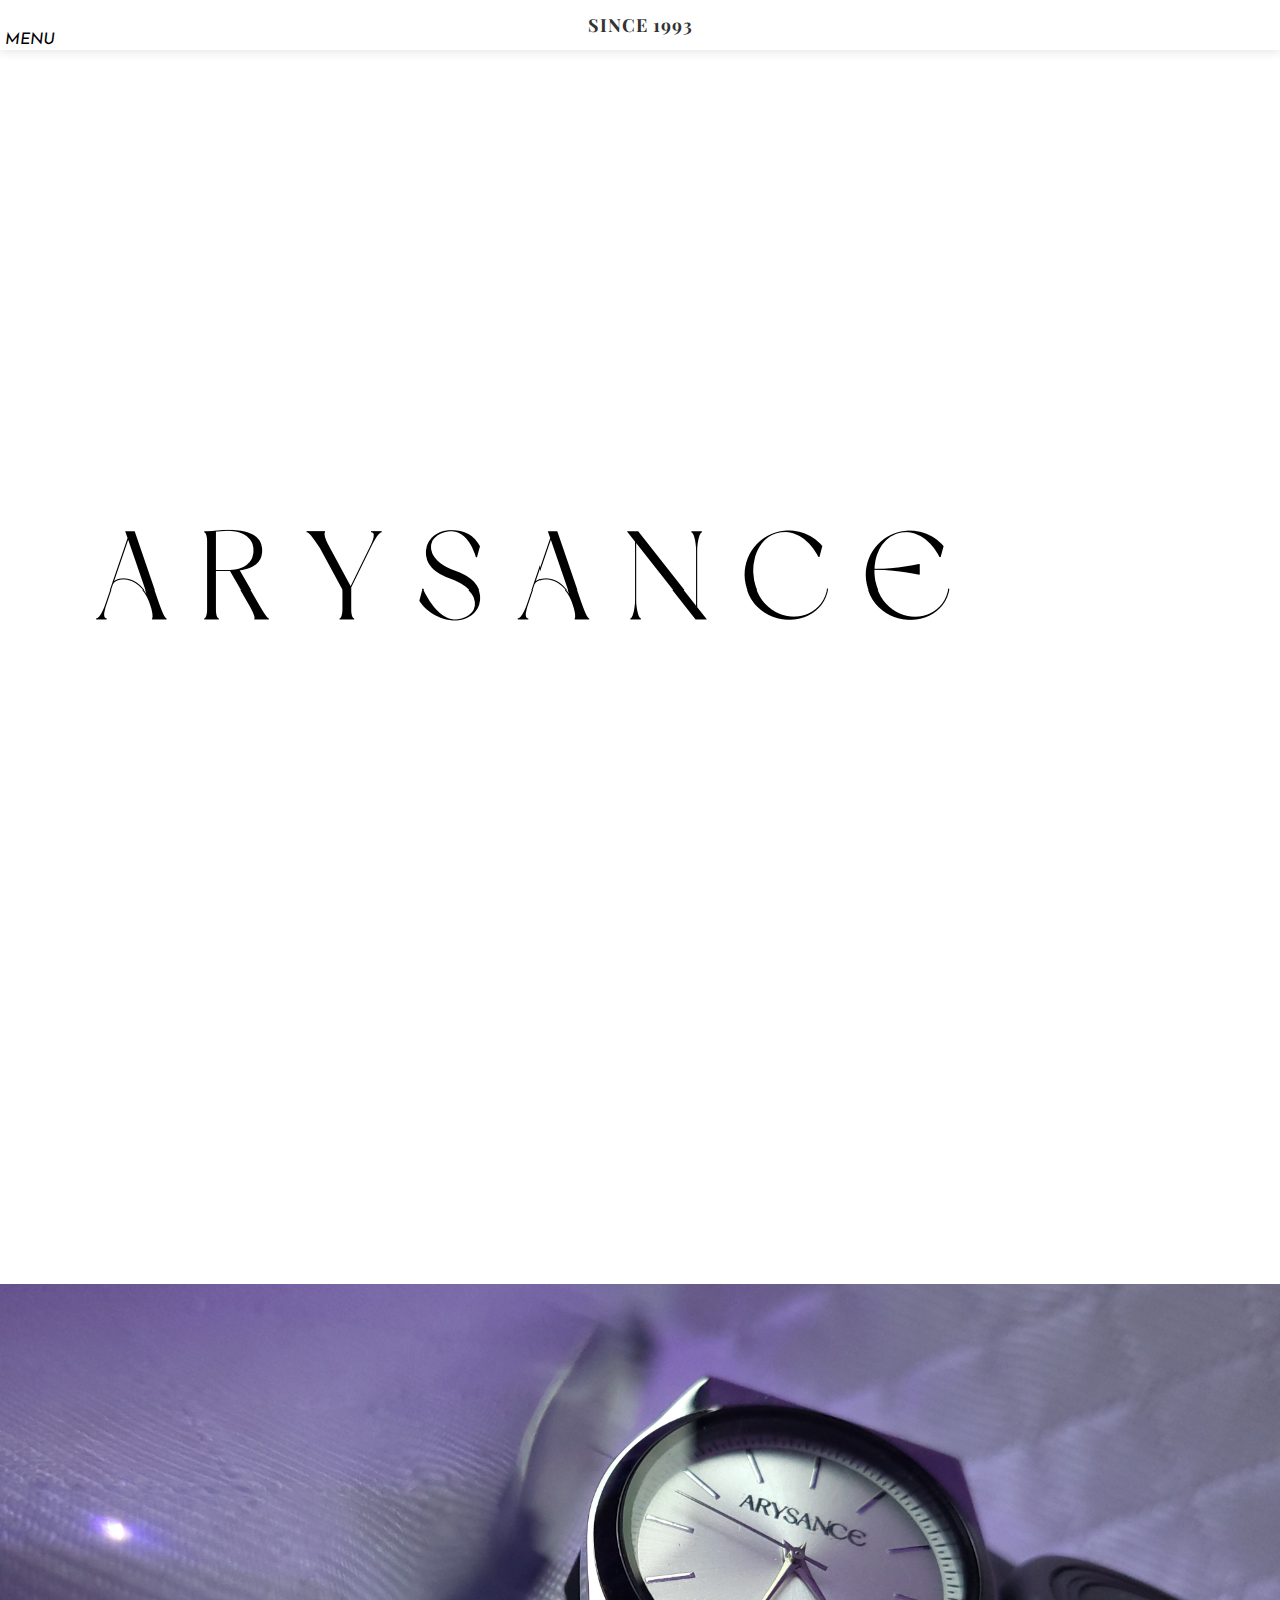
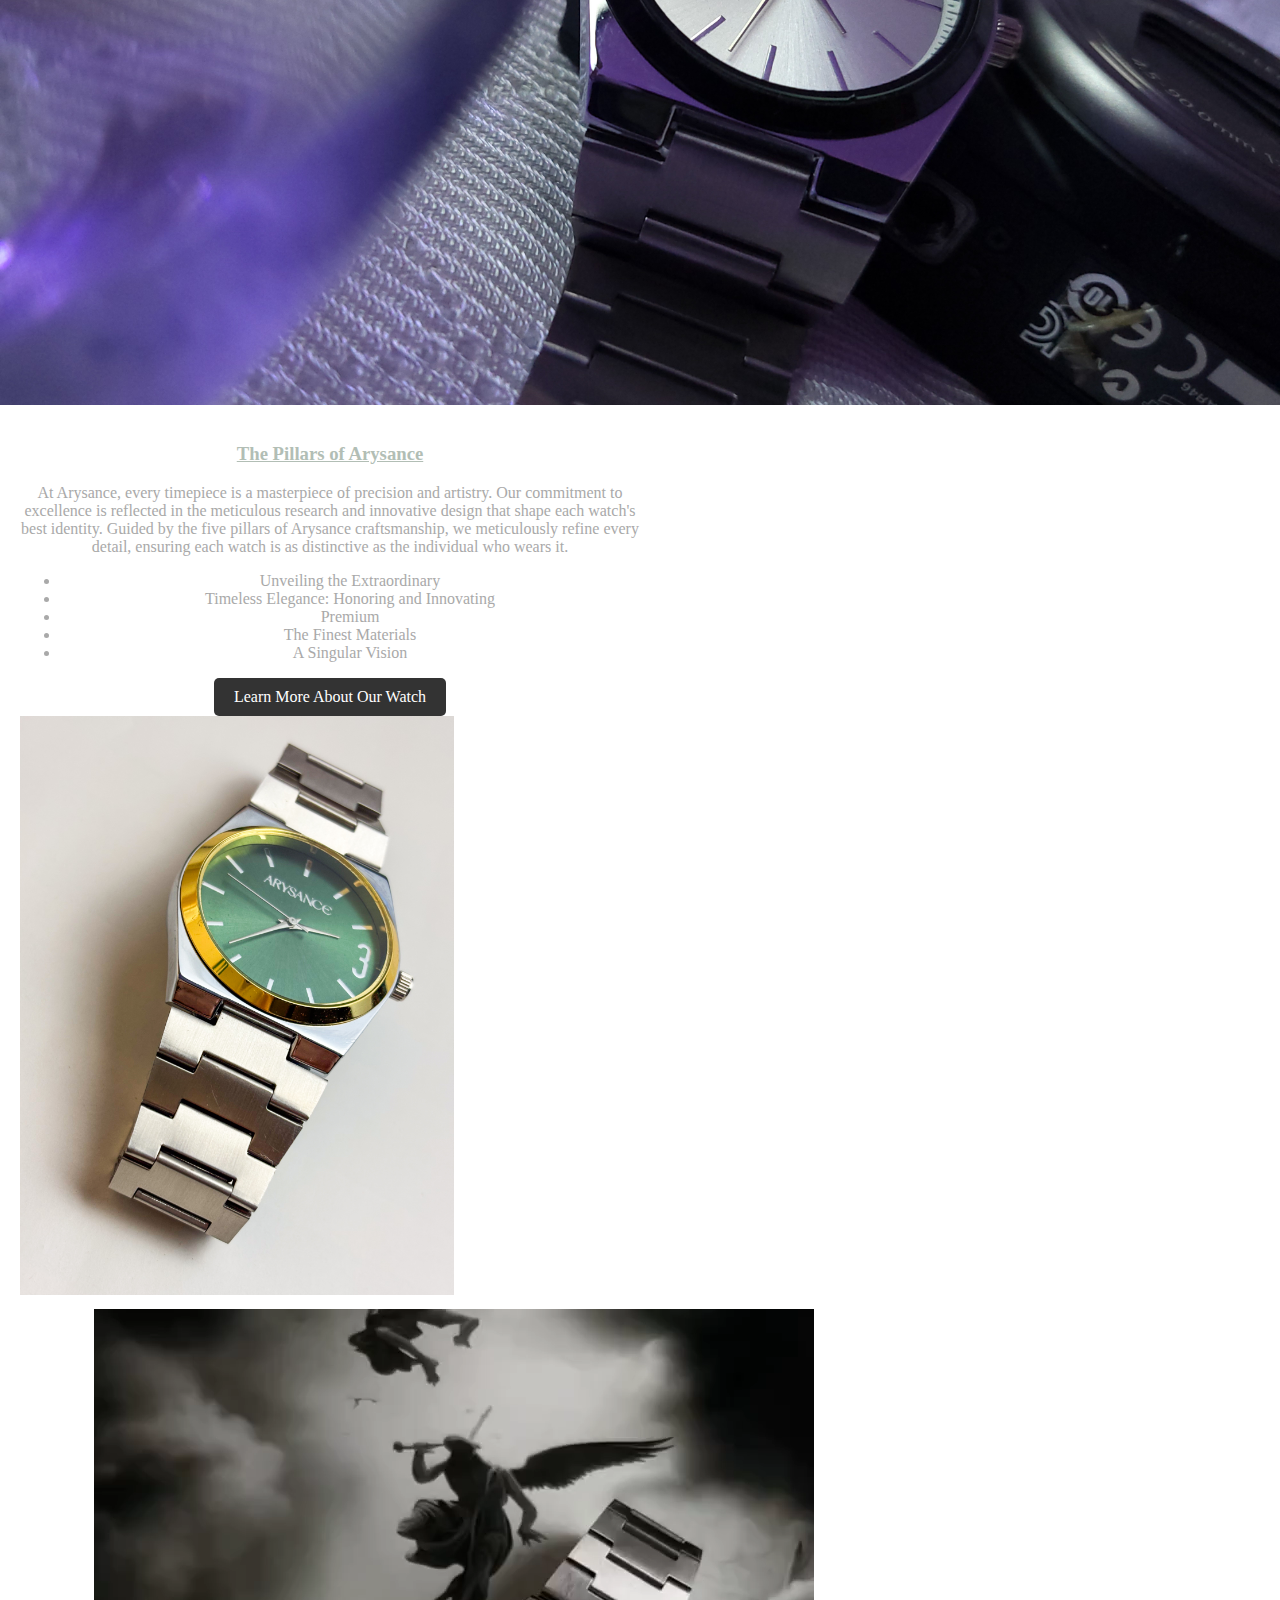
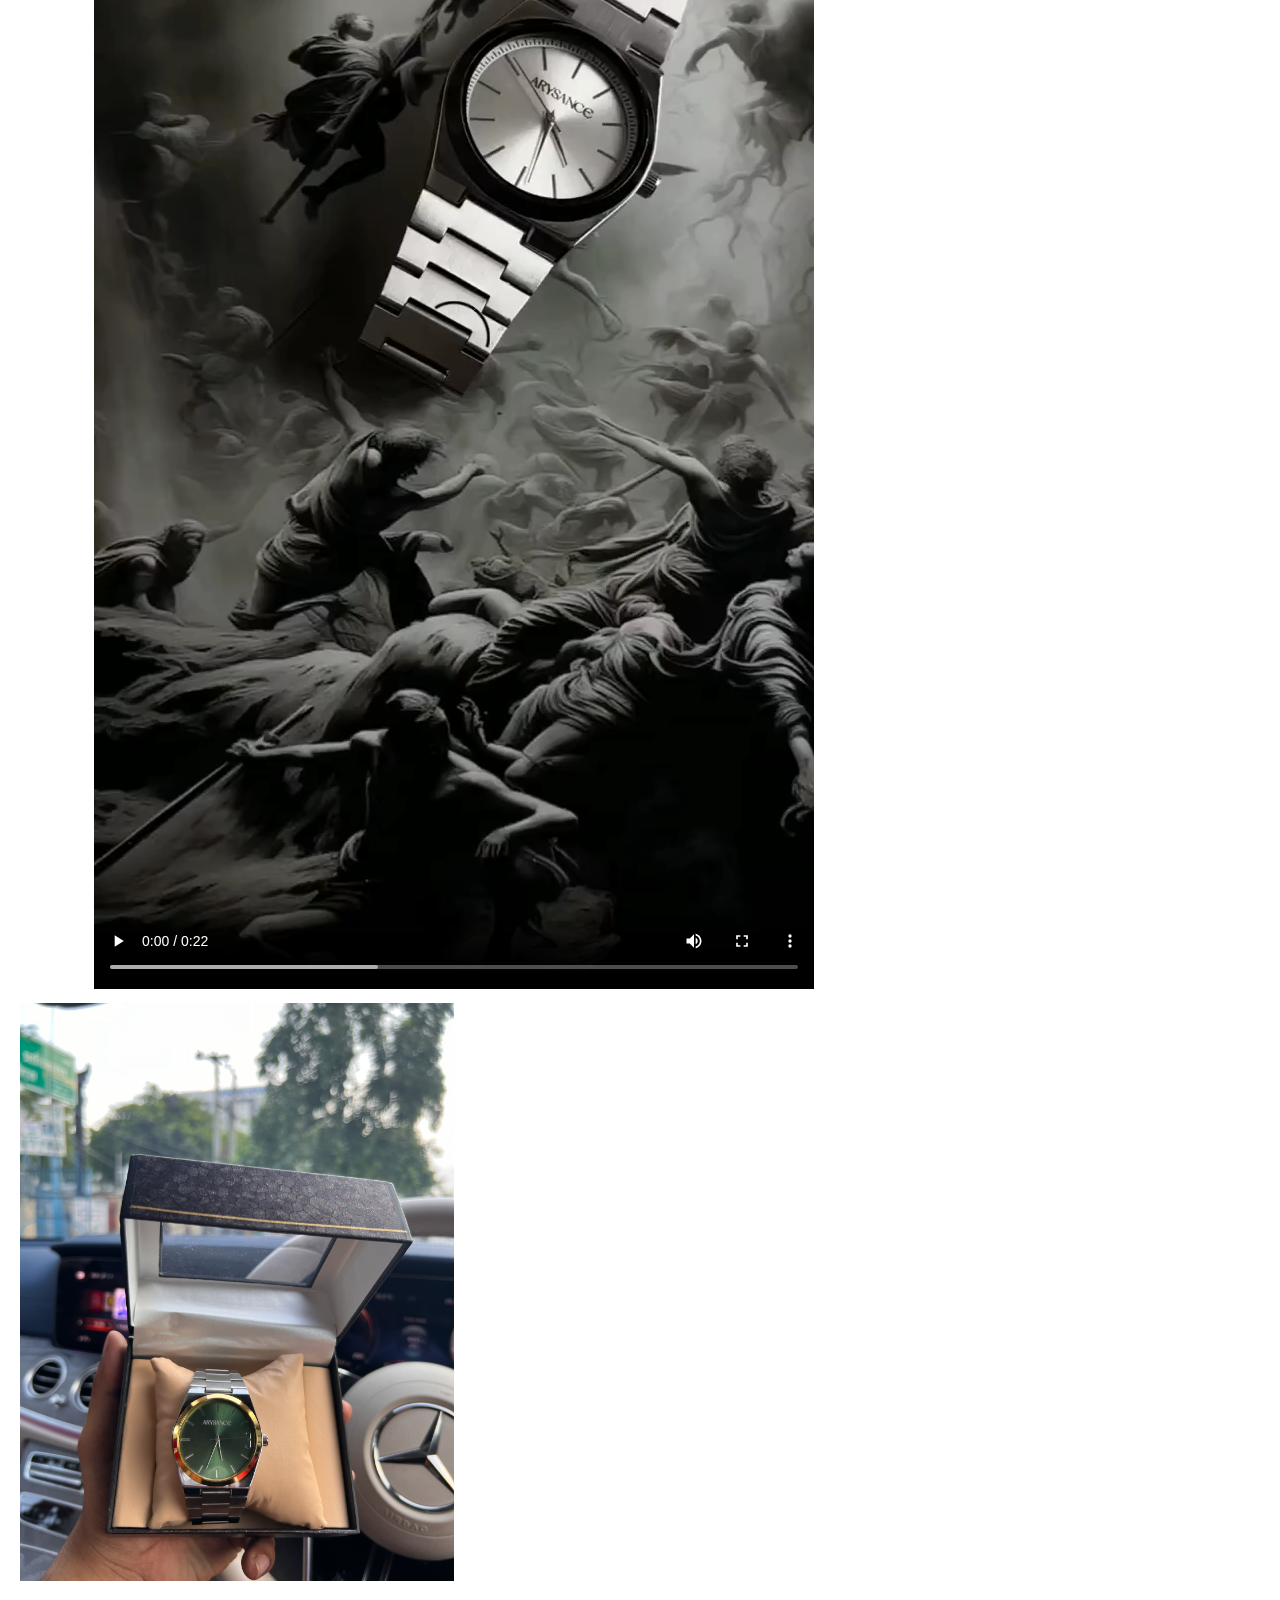
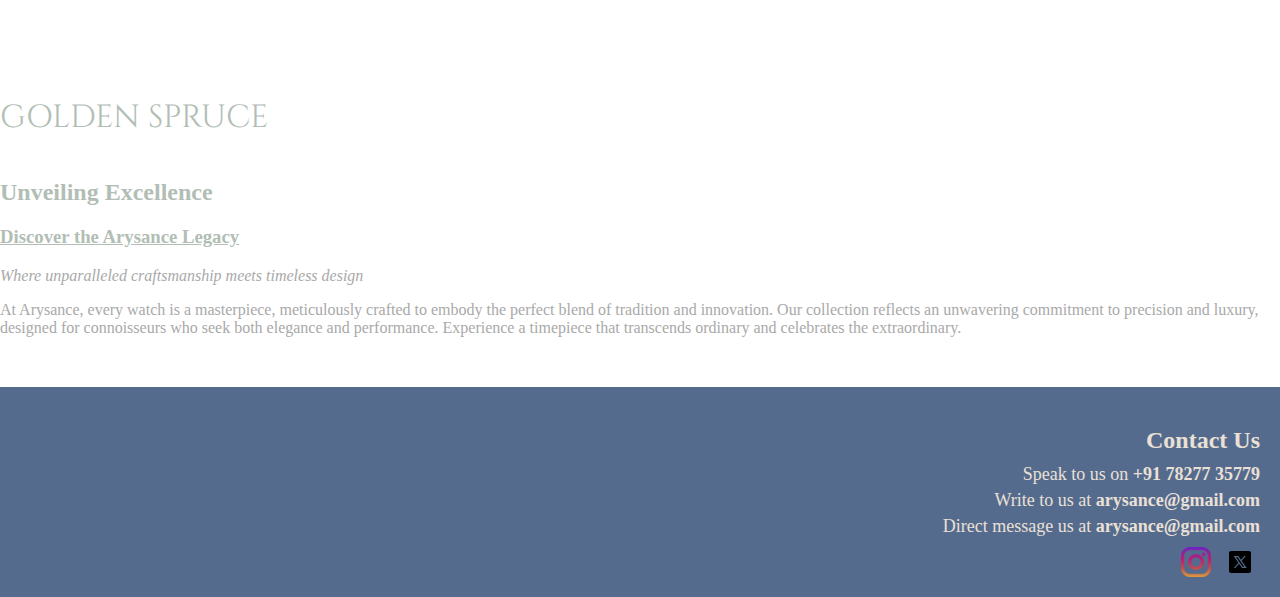
==== index.html @ 445dde47 "again phone" ====
<!DOCTYPE html>
<html lang="en">
<head>
    <meta name="viewport" content="width=device-width, initial-scale=1.0">
    <meta charset="UTF-8">
    <meta name="viewport" content="width=device-width, initial-scale=1.0">
    <meta name="description" content="Arysance Watches - Craftsmanship Redefined">
    <title>The Watch | Arysance</title>
    <link rel="stylesheet" href="https://fonts.googleapis.com/css?family=Josefin+Sans:400,600,700|Dancing+Script:700|Montez|Edwardian+Script+ITC|Monotype+Corsiva|Opera|Playfair+Display:400,700|Cinzel:400,700&display=swap">
    <link rel="stylesheet" href="wp-content/themes/Arysance/style.css" type="text/css"/>
    <link rel="icon" type="image/png" href="favicon-32x32.png" sizes="32x32">
    
    <style>
        /* Basic styles */
        body {
            margin: 0;
            font-family: 'Josefin Sans', sans-serif;
        }

        /* Styling the top bar with menu and the tagline */
        .top-bar {
            display: flex;
            justify-content: space-between;
            align-items: center;
            padding: 10px;
            background-color: #fff;
            box-shadow: 0 2px 10px rgba(0, 0, 0, 0.1);
            position: relative;
            z-index: 1000;
        }

        .burgercontainer {
            cursor: pointer;
            position: relative;
        }

        .main-burger {
            cursor: pointer;
            display: flex;
            flex-direction: column;
            justify-content: center;
            align-items: center;
            width: 40px;
            height: 30px;
        }

        .main-burger span {
            display: block;
            width: 30px;
            height: 3px;
            background-color: #333;
            margin: 5px 0;
            transition: all 0.3s;
        }

        .menu-content {
            display: none;
            position: absolute;
            top: 100%;
            left: 0;
            background-color: #fff;
            box-shadow: 0 2px 10px rgba(0, 0, 0, 0.1);
            z-index: 1000;
        }

        .menu-content ul {
            list-style: none;
            margin: 0;
            padding: 10px 0;
        }

        .menu-content ul li {
            padding: 10px 20px;
            border-bottom: 1px solid #ddd;
        }

        .menu-content ul li a {
            text-decoration: none;
            color: #333;
        }

        .menu-content ul li:hover {
            background-color: #f7f7f7;
        }

        /* Styling the tagline */
        .tagline {
            font-family: 'Playfair Display', serif;
            font-size: 18px;
            color: #333;
            text-align: center;
            position: absolute;
            left: 50%;
            transform: translateX(-50%);
            font-weight: 700;
            letter-spacing: 1px;
        }

        /* Adjustments for splash section to remove gaps */
        .splash {
            position: relative;
            margin: 0;
            padding: 0;
        }

        .splash .wrapper {
            display: flex;
            flex-direction: column;
            align-items: center;
        }

        .splash .logo {
            display: block;
            width: 100%;
            max-height: 100vh;
            object-fit: cover;
            margin: 0;
            padding: 0;
        }

        .splash img {
            display: block;
            width: 100%;
            max-height: 100vh;
            object-fit: cover;
            margin: 0;
            padding: 0;
        }

        /* Contact Us Section */
        .contact-section {
            font-family: 'Garamond', serif;
            background-color: #556B8E;
            padding: 20px;
            text-align: right;
            color: #EAE0D5;
            font-size: 13.5pt;
            margin-top: 50px;
        }

        .contact-section h2 {
            font-size: 1.5rem;
            margin-bottom: 10px;
            color: #EAE0D5;
        }

        .contact-section p {
            margin: 5px 0;
            color: #EAE0D5;
        }

        .contact-section a {
            color: #EAE0D5;
            text-decoration: none;
            font-weight: bold;
        }

        .contact-section a:hover {
            text-decoration: underline;
        }

        .contact-section .social-icons {
            margin-top: 10px;
            text-align: right;
        }

        .contact-section .social-icons img {
            width: 30px;
            height: 30px;
            margin: 0 5px;
            cursor: pointer;
            vertical-align: middle;
        }

        /* Styles for the "Our Watch" section */
        .cream.first.left.wide.animate {
            position: relative;
            padding: 20px;
            display: flex;
            align-items: center;
            justify-content: center;
            flex-direction: column;
            gap: 20px;
            flex-wrap: wrap;
        }

        .cream .text {
            flex: 1;
            max-width: 50%;
            color: #a9a9a9;
            font-family: 'Monotype Corsiva', cursive;
            text-align: center;
        }

        .cream .text h3 a {
            color: #b2beb5;
            font-family: 'Edwardian Script ITC', cursive;
        }

        .cream .image {
            display: flex;
            flex-direction: row;
            gap: 10px;
            width: 70%;
            max-width: 70%;
        }

        .cream .image img {
            width: 50%;
            height: auto;
            object-fit: cover;
        }

        .cream .video {
            width: 98%;
            max-width: 98%;
        }

        .cream .video video {
            width: 100%;
            height: auto;
            object-fit: cover;
        }

        /* Button styling */
        .button {
            display: inline-block;
            padding: 10px 20px;
            font-size: 16px;
            color: #fff;
            background-color: #333;
            text-decoration: none;
            border-radius: 5px;
            transition: background-color 0.3s;
        }

        .button:hover {
            background-color: #555;
        }

        /* Animation for the "GOLDEN SPRUCE" text */
        @keyframes moveRight {
            0% {
                transform: translateX(-100%);
            }
            100% {
                transform: translateX(100%);
            }
        }

        .animated-text {
            font-family: 'Cinzel', serif;
            font-style: normal;
            font-size: 2rem;
            color: #b2beb5;
            white-space: nowrap;
            overflow: hidden;
            position: absolute;
            bottom: 20px;
            left: 0;
            animation: moveRight 10s linear infinite;
        }

        /* Styling the section to apply requested font and colors */
        .white.second.right.narrow.animate .text h2,
        .white.second.right.narrow.animate .text h3 a {
            color: #b2beb5;
            font-family: 'Edwardian Script ITC', cursive;
        }

        .white.second.right.narrow.animate .text p,
        .white.second.right.narrow.animate .text i {
            color: #a9a9a9;
            font-family: 'Monotype Corsiva', cursive;
        }

        /* Modal styles */
        .modal {
            display: none; /* Hidden by default */
            position: fixed; /* Stay in place */
            z-index: 1000; /* Sit on top */
            left: 0;
            top: 0;
            width: 100%; /* Full width */
            height: 100%; /* Full height */
            overflow: auto; /* Enable scroll if needed */
            background-color: rgba(0,0,0,0.4); /* Black w/ opacity */
        }

        .modal-content {
            background-color: #fefefe;
            margin: 15% auto; /* 15% from the top and centered */
            padding: 20px;
            border: 1px solid #888;
            width: 80%; /* Could be more or less, depending on screen size */
        }

        .close {
            color: #aaa;
            float: right;
            font-size: 28px;
            font-weight: bold;
        }

        .close:hover,
        .close:focus {
            color: black;
            text-decoration: none;
            cursor: pointer;
        }

        /* Style the form inside the modal */
        #subscription-form {
            display: flex;
            flex-direction: column;
        }

        #subscription-form label {
            margin: 10px 0 5px;
        }

        #subscription-form input[type="email"],
        #subscription-form input[type="password"] {
            padding: 10px;
            margin-bottom: 10px;
            border: 1px solid #ddd;
            border-radius: 4px;
        }

        #subscription-form input[type="submit"] {
            padding: 10px;
            background-color: #333;
            color: #fff;
            border: none;
            border-radius: 4px;
            cursor: pointer;
        }

        #subscription-form input[type="submit"]:hover {
            background-color: #555;
        }
    </style>
</head>
<body>

<div class="top-bar">
    <div class="burgercontainer">
        <i class="main-burger">
            <span class="top"></span>
            <span class="mid"></span>
            <span class="bot"></span>
            MENU
        </i>
        <div class="menu-content">
            <ul>
                <li><a href="index.html#featured-properties" title="A selection of Arysance projects">Featured Properties</a></li>
                <li><a href="the watch.html" title="The five pillars of Arysance">The Watch</a></li>
                <li><a href="#contact-us" title="Get in touch with Arysance">Enquiries</a></li>
            </ul>
        </div>
    </div>

    <!-- The creative tagline in the middle of the top bar -->
    <div class="tagline">SINCE 1993</div>
</div>

<header>
    <a href="the watch.html" title="Arysance" rel="home" class="logo">
        <img src="Main arysance.jpg" alt="Arysance">
    </a>
</header>


<section class="splash animate wideImg">
    <div class="wrapper">
        <video class="logo" src="Project 2.mp4" alt="Arysance" autoplay loop muted></video>
        <img src="20240824_163210.jpg" alt="background">
    </div>
</section>

<section class="cream first left wide animate">
    <div class="wrapper cf">
        <div class="text">
            <h3><a href="the watch.html">The Pillars of Arysance</a></h3>
            <p>At Arysance, every timepiece is a masterpiece of precision and artistry. Our commitment to excellence is reflected in the meticulous research and innovative design that shape each watch's best identity. Guided by the five pillars of Arysance craftsmanship, we meticulously refine every detail, ensuring each watch is as distinctive as the individual who wears it.</p>
            <ul>
                <li>Unveiling the Extraordinary</li>
                <li>Timeless Elegance: Honoring and Innovating</li>
                <li>Premium</li>
                <li>The Finest Materials</li>
                <li>A Singular Vision</li>
            </ul>
            <a class="button" title="Learn more about our watches" href="the watch.html">Learn More About Our Watch</a>
        </div>
        <style>
            .image {
                display: flex;
                flex-wrap: wrap; /* Ensure the images wrap if there’s not enough space */
                justify-content: space-around; /* Space between the images */
                gap: 10px; /* Add some space between the images */
            }
        
            .image a img {
                width: 60%; /* Increase image size to 60% of its original size */
                height: auto; /* Maintain aspect ratio */
                max-width: 100%; /* Ensure the images don't overflow */
            }
        
            /* Media Query for mobile devices */
            @media (max-width: 768px) {
                .image a img {
                    width: 80%; /* Further increase size on smaller screens */
                }
            }
        
            @media (max-width: 480px) {
                .image a img {
                    width: 100%; /* Full width on very small screens */
                }
            }
        </style>
        
        <div class="image">
            <a href="the watch.html#IMG_1429">
                <img src="green best.jpg" alt="Arysance Watch" class="three-d-image main-image">
            </a>
            <a href="the watch.html#IMG_1429">
                <video controls class="three-d-image">
                    <source src="ARYSANCE - GREYTITUDE WATCH video.mp4" type="video/mp4">
                    Your browser does not support the video tag.
                </video>
            </a>
            <a href="the watch.html#IMG_1429">
                <img src="IMG_1579.jpg" alt="Arysance Watch" class="three-d-image">
            </a>
        </div>
        
        
        
        
        <div class="video">
            <video src="green red.mp4" autoplay loop muted></video>
        </div>
        <!-- Animated text -->
        <div class="animated-text">GOLDEN SPRUCE</div>
    </div>
</section>

<section class="white second right narrow animate">
    <div class="wrapper cf">
        <div class="text">
            <h2>Unveiling Excellence</h2>
            <h3><a href="watch.html">Discover the Arysance Legacy</a></h3>
            <i>Where unparalleled craftsmanship meets timeless design</i>
            <p>At Arysance, every watch is a masterpiece, meticulously crafted to embody the perfect blend of tradition and innovation. Our collection reflects an unwavering commitment to precision and luxury, designed for connoisseurs who seek both elegance and performance. Experience a timepiece that transcends ordinary and celebrates the extraordinary.</p>
        </div>
    </div>
</section>

<!-- Contact Us Section with id for scrolling -->
<section id="contact-us" class="contact-section">
    <h2>Contact Us</h2>
    <p>Speak to us on <a href="tel:+917827735779">+91 78277 35779</a></p>
    <p>Write to us at <a href="mailto:arysance@gmail.com">arysance@gmail.com</a></p>
    <p>Direct message us at <a href="mailto:arysance@gmail.com">arysance@gmail.com</a></p>
    <div class="social-icons">
        <a href="https://www.instagram.com/arysance/" target="_blank">
            <img src="instagram.png" alt="Instagram">
        </a>
        <a href="https://twitter.com/arysance" target="_blank">
            <img src="icons8-twitter-30.png" alt="Twitter">
        </a>
    </div>
</section>

<!-- Popup Modal -->
<style>
    @font-face {
        font-family: 'Dream Avenue';
        src: url('path-to-your-font/DreamAvenue.ttf'); /* Ensure you have the correct path to the font */
    }

    /* Modal Overlay */
    #popupModal {
        display: none;
        position: fixed;
        z-index: 1200;
        left: 0;
        top: 0;
        width: 100%;
        height: 100%;
        background-color: rgba(0, 0, 0, 0.8); /* Dark background with opacity */
        overflow: hidden; /* Disable scrolling on the overlay */
    }

    /* Modal Content */
    .modal-content {
        background: url('IMG_1579(1)(1).png') no-repeat center center;
        background-size: cover;
        padding: 20px;
        border-radius: 10px;
        color: #fff;
        width: 80%; /* Take 80% of the screen width */
        max-width: 400px; /* Ensure a maximum width for desktop */
        height: 50vh; /* Set height to half the viewport height */
        margin: 25vh auto; /* Center vertically and horizontally */
        overflow-y: hidden; /* Prevent scrolling inside the modal */
        box-shadow: 0px 0px 10px rgba(0, 0, 0, 0.5); /* Add shadow for a better look */
    }

    /* Modal Header */
    .modal-content h2 {
        font-family: 'Dream Avenue', sans-serif;
        font-size: 1.5em;
    }

    /* Form Labels and Inputs */
    .modal-content label, .modal-content input {
        display: block;
        width: 100%;
        margin: 10px 0;
        color: #fff;
    }

    .modal-content input[type="email"], .modal-content input[type="password"] {
        padding: 10px;
        border: 1px solid #ccc;
        border-radius: 5px;
        background-color: rgba(255, 255, 255, 0.1); /* Slightly transparent input */
        color: #fff;
    }

    .modal-content input[type="submit"] {
        background-color: #fff;
        color: #000;
        border: none;
        padding: 10px 20px;
        cursor: pointer;
        font-size: 1em;
        border-radius: 5px;
    }

    .modal-content input[type="submit"]:hover {
        background-color: #ddd;
    }

    /* Close Button */
    .close {
        color: #aaa;
        float: right;
        font-size: 28px;
        font-weight: bold;
        cursor: pointer;
    }

    .close:hover, .close:focus {
        color: #fff;
        text-decoration: none;
    }

    /* Media Queries for Responsiveness */
    @media (max-width: 768px) {
        .modal-content {
            width: 90%; /* Wider for smaller screens */
            padding: 15px;
        }

        .modal-content h2 {
            font-size: 1.2em;
        }

        .modal-content input[type="submit"] {
            padding: 8px 16px;
            font-size: 0.9em;
        }
    }

    @media (max-width: 480px) {
        .modal-content {
            width: 95%; /* Full width on very small screens */
            padding: 10px;
            border-radius: 0; /* Remove border radius for full-width */
            height: 50vh; /* Maintain half-screen height */
            margin: 25vh auto; /* Center vertically */
        }

        .modal-content h2 {
            font-size: 1em;
        }

        .modal-content input[type="submit"] {
            padding: 6px 12px;
            font-size: 0.8em;
        }
    }
</style>

<div id="popupModal" class="modal">
    <div class="modal-content">
        <span class="close">&times;</span>
        <h2>Subscribe to ARYSANCE</h2>
        <form id="subscription-form" action="https://formsubmit.co/arysance@gmail.com" method="POST">
            <label for="email">Email:</label>
            <input type="email" id="email" name="email" required>
            <label for="password">Password:</label>
            <input type="password" id="password" name="password" required>
            <input type="submit" value="Subscribe">
        </form>
    </div>
</div>

<script>
    // Modal Display Control
    var modal = document.getElementById("popupModal");
    var closeModal = document.getElementsByClassName("close")[0];

    // Show the modal on the first click
    document.body.addEventListener('click', function () {
        modal.style.display = "block";
    }, { once: true });

    // Close the modal
    closeModal.onclick = function() {
        modal.style.display = "none";
    }

    // Close modal if user clicks outside the modal content
    window.onclick = function(event) {
        if (event.target === modal) {
            modal.style.display = "none";
        }
    }
</script>

<script>
     // JavaScript for handling the menu toggle
     document.addEventListener('DOMContentLoaded', function() {
        document.querySelector('.burgercontainer').addEventListener('click', function() {
            var menuContent = document.querySelector('.menu-content');
            menuContent.style.display = menuContent.style.display === 'block' ? 'none' : 'block';
        });

        // Close the menu when a menu option is clicked
        document.querySelectorAll('.menu-content ul li a').forEach(function(menuLink) {
            menuLink.addEventListener('click', function() {
                document.querySelector('.menu-content').style.display = 'none';
            });
        });

        // Popup logic
        var modal = document.getElementById("popupModal");
        var span = document.getElementsByClassName("close")[0];

        // Show the modal after 1 second
        setTimeout(function() {
            modal.style.display = "block";
        }, 1000);

        // Close the modal when the user clicks on <span> (x)
        span.onclick = function() {
            modal.style.display = "none";
        }

        // Close the modal if the user clicks anywhere outside of the modal
        window.onclick = function(event) {
            if (event.target == modal) {
                modal.style.display = "none";
            }
        }
    });
</script>


</body>
</html>
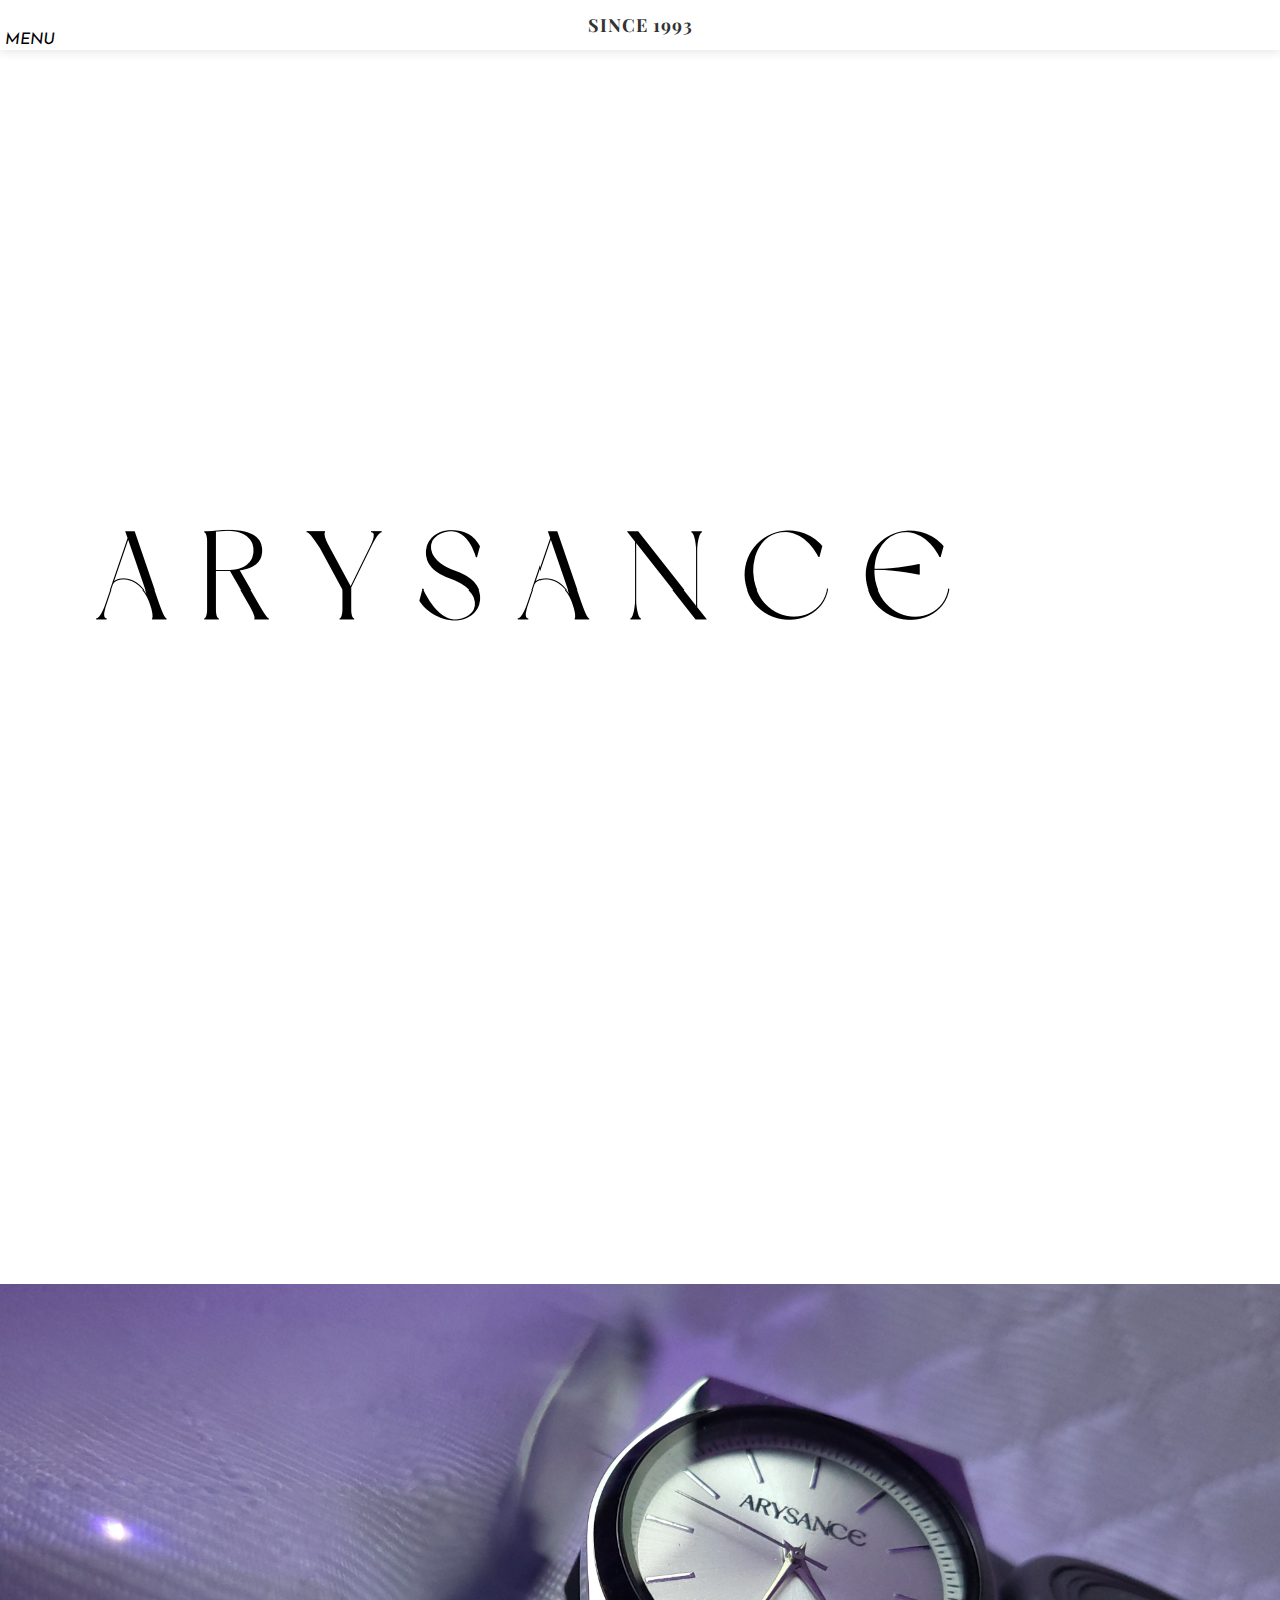
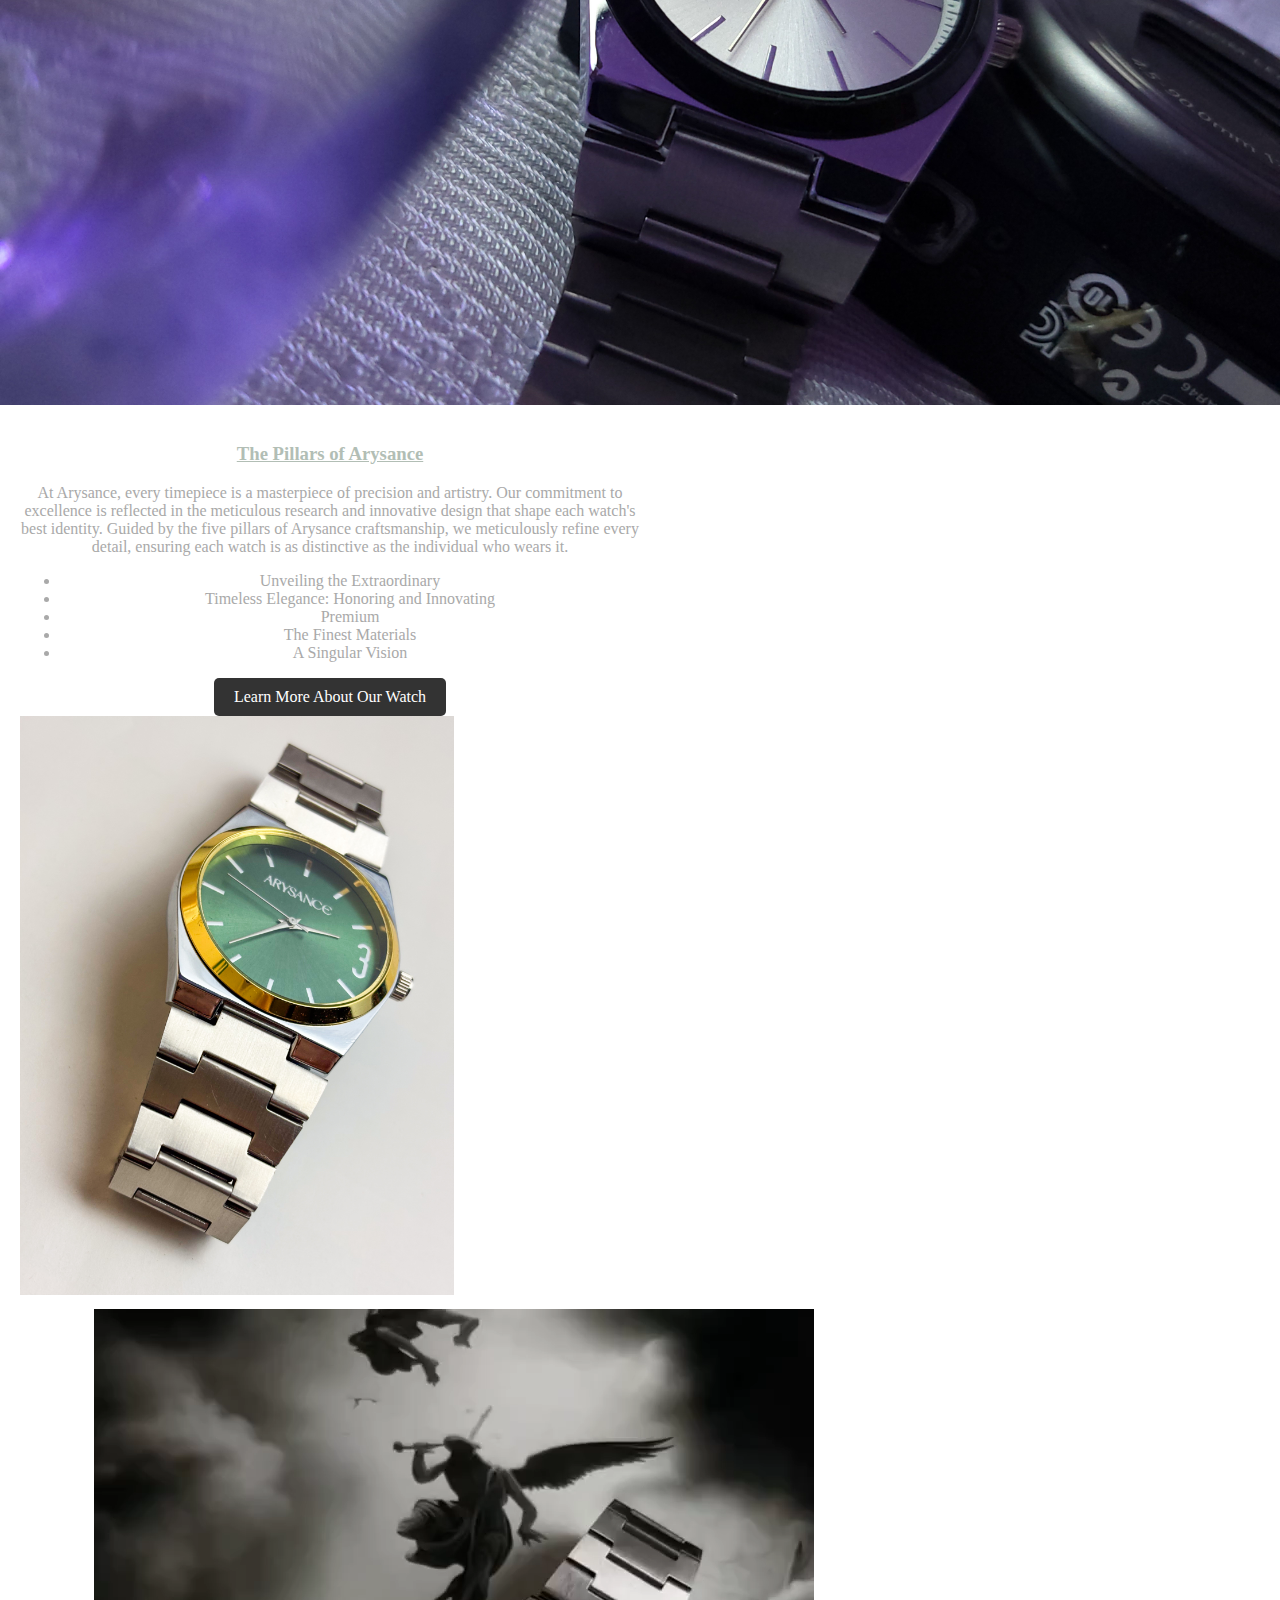
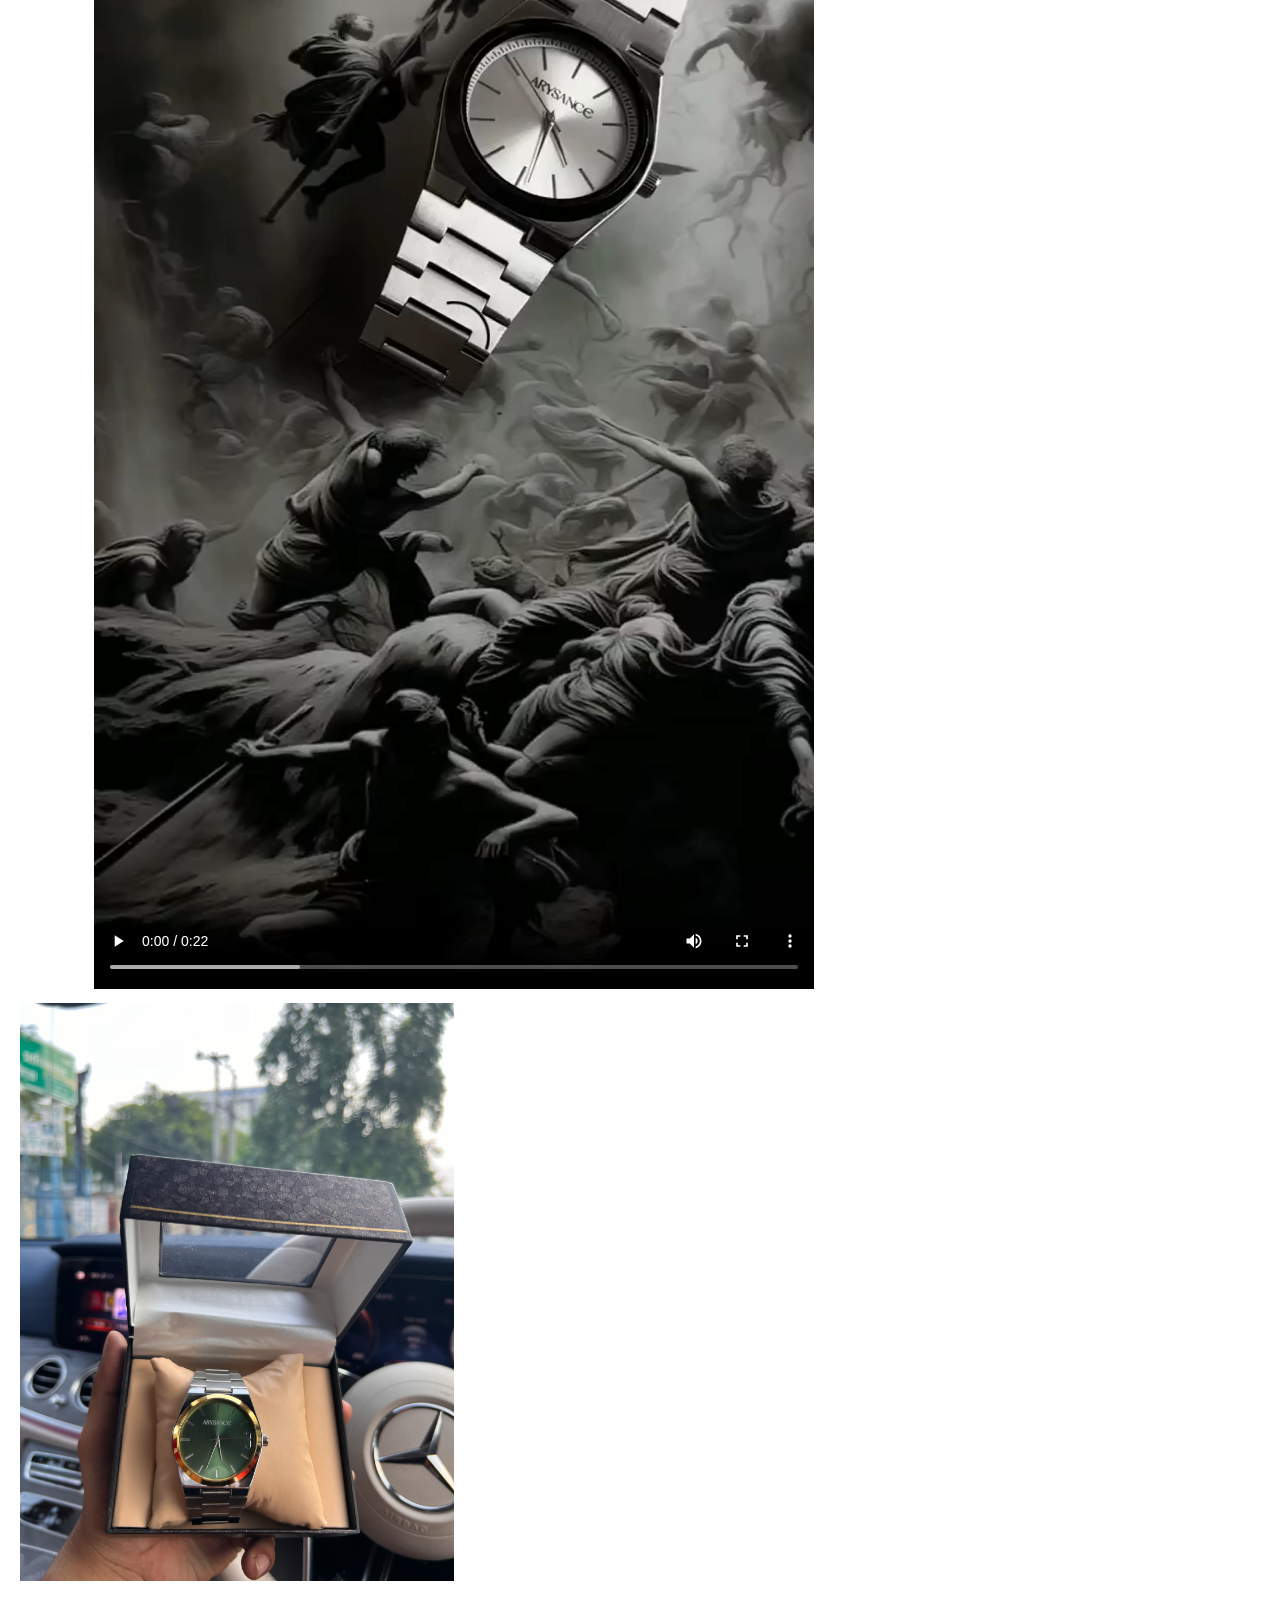
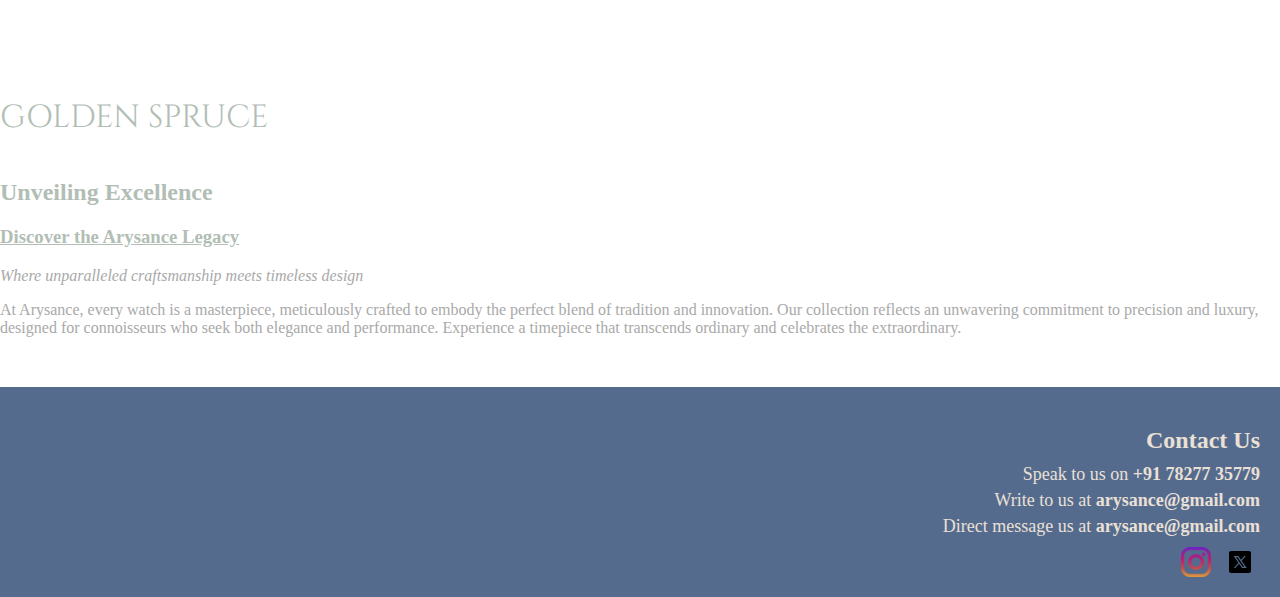
==== commit 4e7587b1: "again" ====
--- a/index.html
+++ b/index.html
@@ -366,9 +366,10 @@
 
 <header>
     <a href="the watch.html" title="Arysance" rel="home" class="logo">
-        <img src="Main arysance.jpg" alt="Arysance">
+        <img src="Main arysance.jpg" alt="Arysance" class="logo-image">
     </a>
 </header>
+
 
 
 <section class="splash animate wideImg">
@@ -438,6 +439,7 @@
         
         
         
+        
         <div class="video">
             <video src="green red.mp4" autoplay loop muted></video>
         </div>
@@ -502,9 +504,10 @@
         color: #fff;
         width: 80%; /* Take 80% of the screen width */
         max-width: 400px; /* Ensure a maximum width for desktop */
-        height: 50vh; /* Set height to half the viewport height */
-        margin: 25vh auto; /* Center vertically and horizontally */
-        overflow-y: hidden; /* Prevent scrolling inside the modal */
+        height: auto; /* Set height to auto to adjust to content */
+        max-height: calc(100vh - 60px); /* Adjusted height based on top bar */
+        margin: 10% auto; /* Center vertically and horizontally */
+        overflow-y: auto; /* Allow scrolling if content exceeds max height */
         box-shadow: 0px 0px 10px rgba(0, 0, 0, 0.5); /* Add shadow for a better look */
     }
 
@@ -580,8 +583,8 @@
             width: 95%; /* Full width on very small screens */
             padding: 10px;
             border-radius: 0; /* Remove border radius for full-width */
-            height: 50vh; /* Maintain half-screen height */
-            margin: 25vh auto; /* Center vertically */
+            max-height: calc(100vh - 60px); /* Maintain height relative to top bar */
+            margin: 10% auto; /* Center vertically */
         }
 
         .modal-content h2 {
@@ -671,5 +674,6 @@
 </script>
 
 
+
 </body>
 </html>
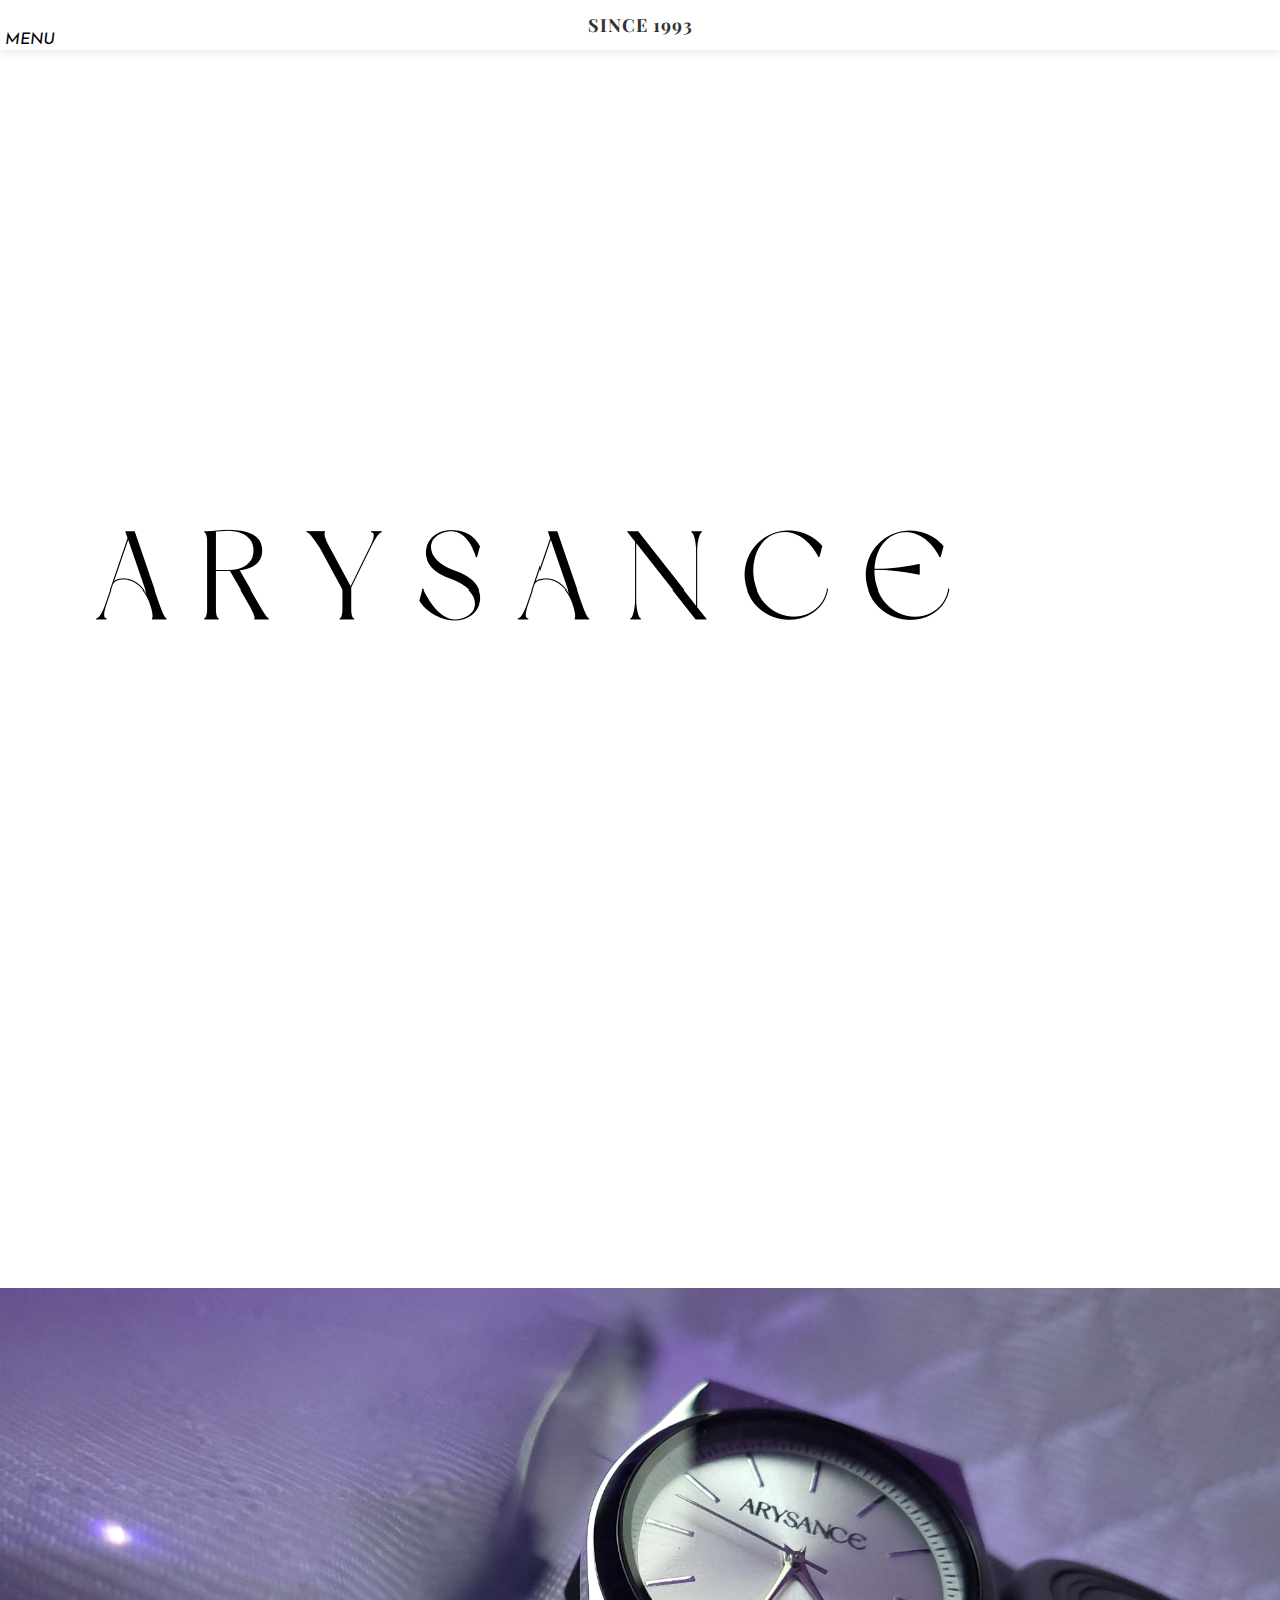
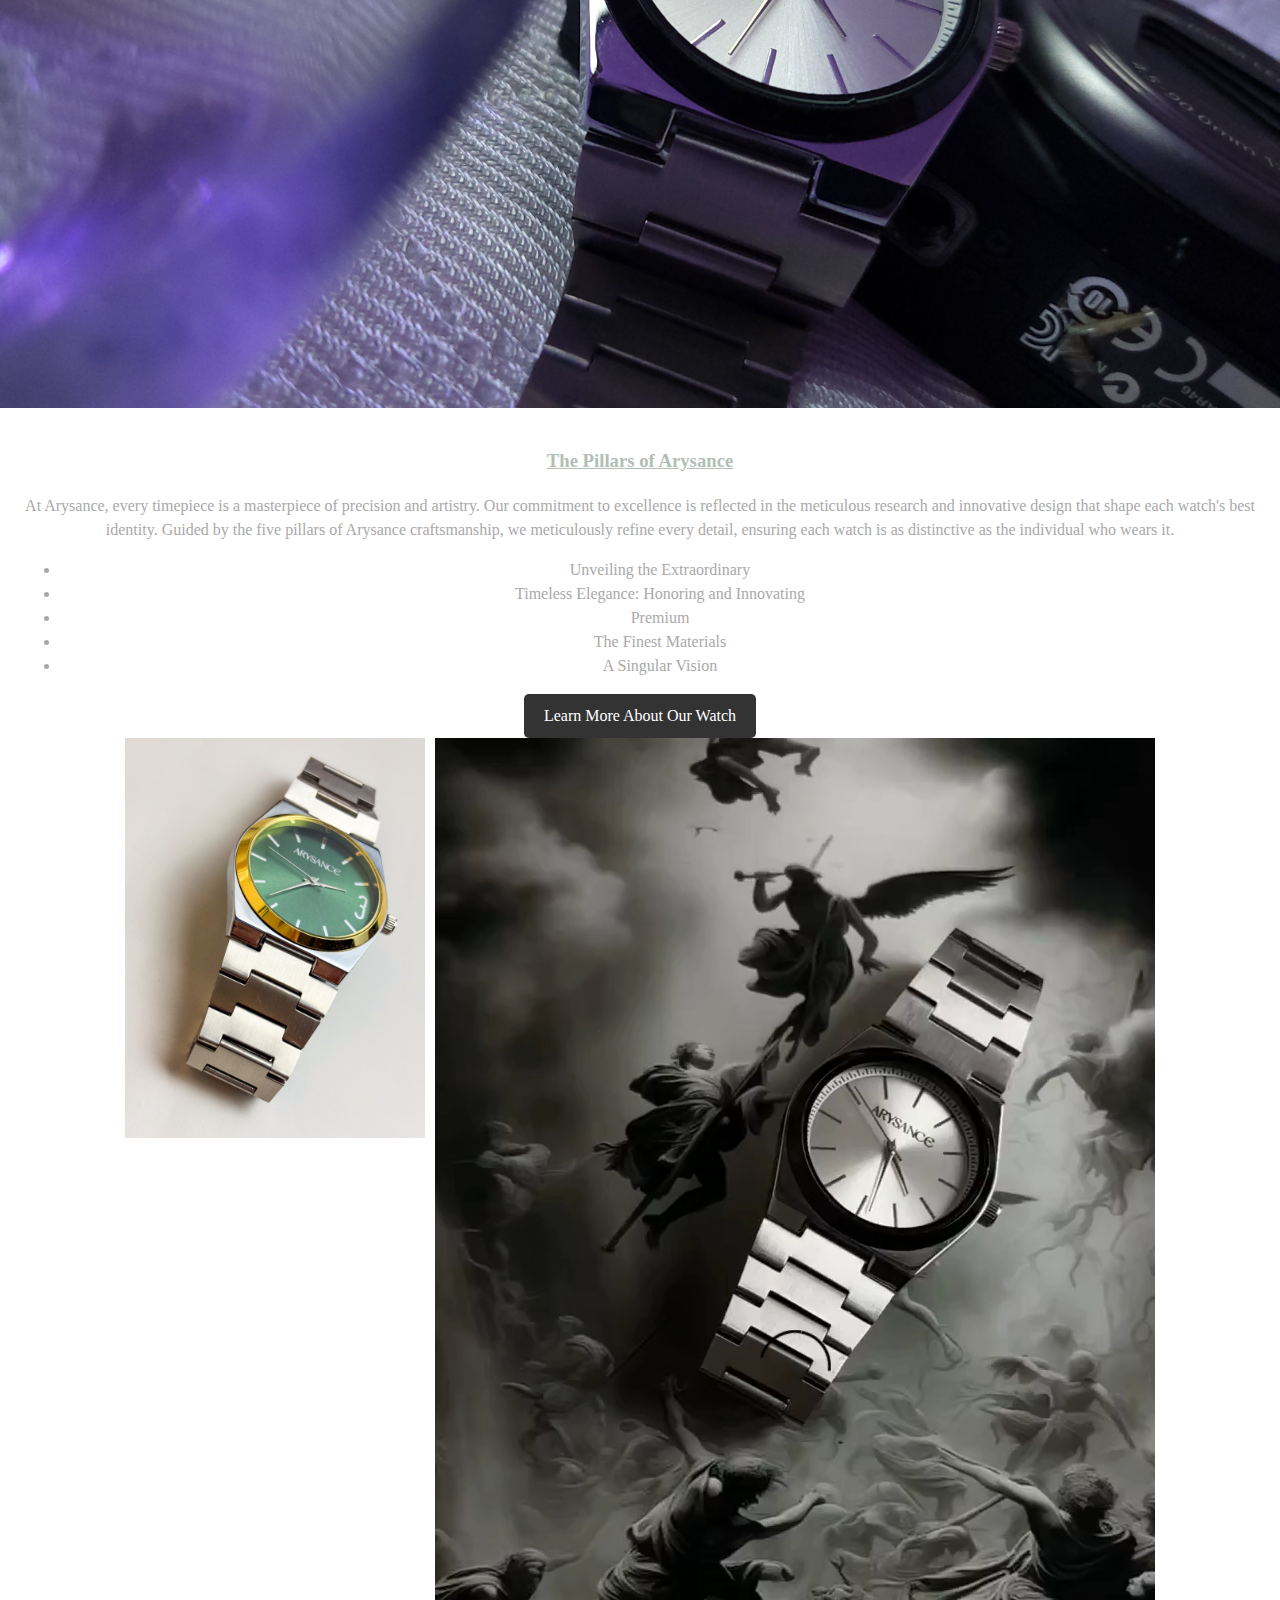
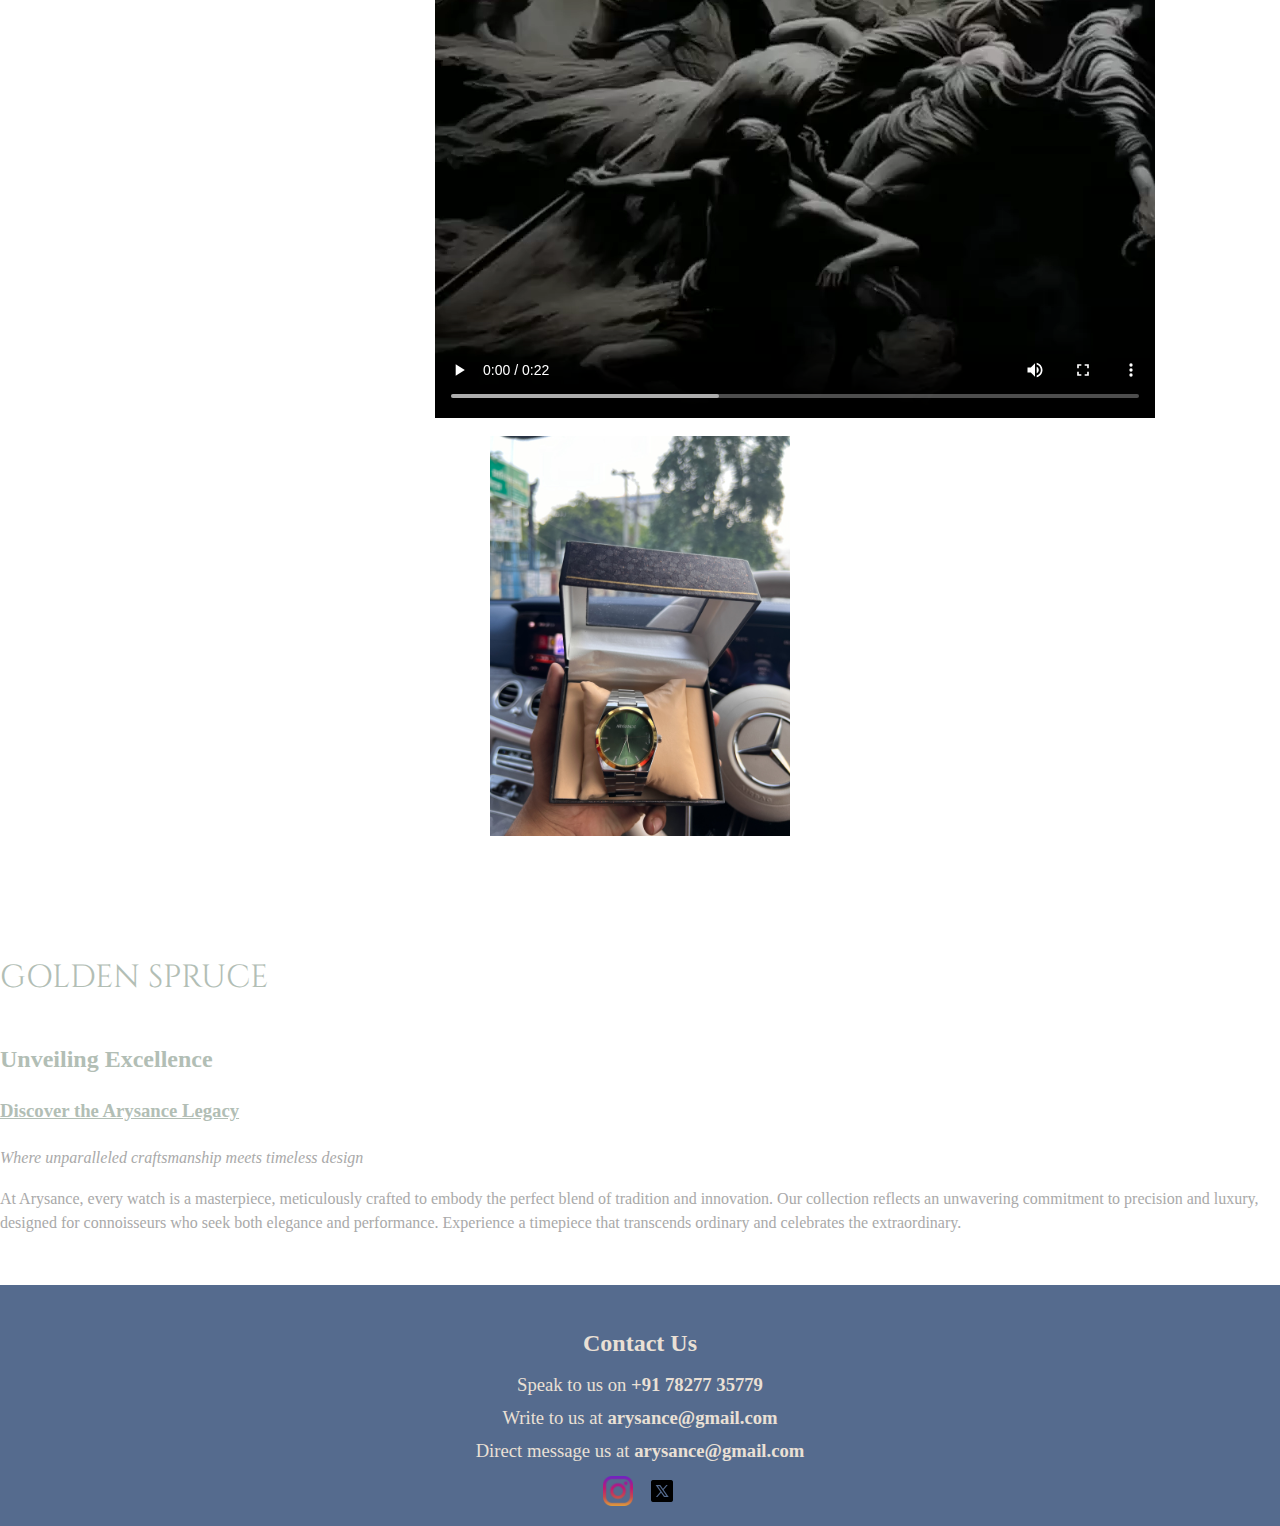
==== commit 63bcb62c: "cg" ====
--- a/index.html
+++ b/index.html
@@ -1,679 +1,672 @@
-<!DOCTYPE html>
-<html lang="en">
-<head>
-    <meta name="viewport" content="width=device-width, initial-scale=1.0">
-    <meta charset="UTF-8">
-    <meta name="viewport" content="width=device-width, initial-scale=1.0">
-    <meta name="description" content="Arysance Watches - Craftsmanship Redefined">
-    <title>The Watch | Arysance</title>
-    <link rel="stylesheet" href="https://fonts.googleapis.com/css?family=Josefin+Sans:400,600,700|Dancing+Script:700|Montez|Edwardian+Script+ITC|Monotype+Corsiva|Opera|Playfair+Display:400,700|Cinzel:400,700&display=swap">
-    <link rel="stylesheet" href="wp-content/themes/Arysance/style.css" type="text/css"/>
-    <link rel="icon" type="image/png" href="favicon-32x32.png" sizes="32x32">
-    
-    <style>
-        /* Basic styles */
-        body {
-            margin: 0;
-            font-family: 'Josefin Sans', sans-serif;
-        }
-
-        /* Styling the top bar with menu and the tagline */
-        .top-bar {
-            display: flex;
-            justify-content: space-between;
-            align-items: center;
-            padding: 10px;
-            background-color: #fff;
-            box-shadow: 0 2px 10px rgba(0, 0, 0, 0.1);
-            position: relative;
-            z-index: 1000;
-        }
-
-        .burgercontainer {
-            cursor: pointer;
-            position: relative;
-        }
-
-        .main-burger {
-            cursor: pointer;
-            display: flex;
-            flex-direction: column;
-            justify-content: center;
-            align-items: center;
-            width: 40px;
-            height: 30px;
-        }
-
-        .main-burger span {
-            display: block;
-            width: 30px;
-            height: 3px;
-            background-color: #333;
-            margin: 5px 0;
-            transition: all 0.3s;
-        }
-
-        .menu-content {
-            display: none;
-            position: absolute;
-            top: 100%;
-            left: 0;
-            background-color: #fff;
-            box-shadow: 0 2px 10px rgba(0, 0, 0, 0.1);
-            z-index: 1000;
-        }
-
-        .menu-content ul {
-            list-style: none;
-            margin: 0;
-            padding: 10px 0;
-        }
-
-        .menu-content ul li {
-            padding: 10px 20px;
-            border-bottom: 1px solid #ddd;
-        }
-
-        .menu-content ul li a {
-            text-decoration: none;
-            color: #333;
-        }
-
-        .menu-content ul li:hover {
-            background-color: #f7f7f7;
-        }
-
-        /* Styling the tagline */
-        .tagline {
-            font-family: 'Playfair Display', serif;
-            font-size: 18px;
-            color: #333;
-            text-align: center;
-            position: absolute;
-            left: 50%;
-            transform: translateX(-50%);
-            font-weight: 700;
-            letter-spacing: 1px;
-        }
-
-        /* Adjustments for splash section to remove gaps */
-        .splash {
-            position: relative;
-            margin: 0;
-            padding: 0;
-        }
-
-        .splash .wrapper {
-            display: flex;
-            flex-direction: column;
-            align-items: center;
-        }
-
-        .splash .logo {
-            display: block;
-            width: 100%;
-            max-height: 100vh;
-            object-fit: cover;
-            margin: 0;
-            padding: 0;
-        }
-
-        .splash img {
-            display: block;
-            width: 100%;
-            max-height: 100vh;
-            object-fit: cover;
-            margin: 0;
-            padding: 0;
-        }
-
-        /* Contact Us Section */
-        .contact-section {
-            font-family: 'Garamond', serif;
-            background-color: #556B8E;
-            padding: 20px;
-            text-align: right;
-            color: #EAE0D5;
-            font-size: 13.5pt;
-            margin-top: 50px;
-        }
-
-        .contact-section h2 {
-            font-size: 1.5rem;
-            margin-bottom: 10px;
-            color: #EAE0D5;
-        }
-
-        .contact-section p {
-            margin: 5px 0;
-            color: #EAE0D5;
-        }
-
-        .contact-section a {
-            color: #EAE0D5;
-            text-decoration: none;
-            font-weight: bold;
-        }
-
-        .contact-section a:hover {
-            text-decoration: underline;
-        }
-
-        .contact-section .social-icons {
-            margin-top: 10px;
-            text-align: right;
-        }
-
-        .contact-section .social-icons img {
-            width: 30px;
-            height: 30px;
-            margin: 0 5px;
-            cursor: pointer;
-            vertical-align: middle;
-        }
-
-        /* Styles for the "Our Watch" section */
-        .cream.first.left.wide.animate {
-            position: relative;
-            padding: 20px;
-            display: flex;
-            align-items: center;
-            justify-content: center;
-            flex-direction: column;
-            gap: 20px;
-            flex-wrap: wrap;
-        }
-
-        .cream .text {
-            flex: 1;
-            max-width: 50%;
-            color: #a9a9a9;
-            font-family: 'Monotype Corsiva', cursive;
-            text-align: center;
-        }
-
-        .cream .text h3 a {
-            color: #b2beb5;
-            font-family: 'Edwardian Script ITC', cursive;
-        }
-
-        .cream .image {
-            display: flex;
-            flex-direction: row;
-            gap: 10px;
-            width: 70%;
-            max-width: 70%;
-        }
-
-        .cream .image img {
-            width: 50%;
-            height: auto;
-            object-fit: cover;
-        }
-
-        .cream .video {
-            width: 98%;
-            max-width: 98%;
-        }
-
-        .cream .video video {
-            width: 100%;
-            height: auto;
-            object-fit: cover;
-        }
-
-        /* Button styling */
-        .button {
-            display: inline-block;
-            padding: 10px 20px;
-            font-size: 16px;
-            color: #fff;
-            background-color: #333;
-            text-decoration: none;
-            border-radius: 5px;
-            transition: background-color 0.3s;
-        }
-
-        .button:hover {
-            background-color: #555;
-        }
-
-        /* Animation for the "GOLDEN SPRUCE" text */
-        @keyframes moveRight {
-            0% {
-                transform: translateX(-100%);
-            }
-            100% {
-                transform: translateX(100%);
-            }
-        }
-
-        .animated-text {
-            font-family: 'Cinzel', serif;
-            font-style: normal;
-            font-size: 2rem;
-            color: #b2beb5;
-            white-space: nowrap;
-            overflow: hidden;
-            position: absolute;
-            bottom: 20px;
-            left: 0;
-            animation: moveRight 10s linear infinite;
-        }
-
-        /* Styling the section to apply requested font and colors */
-        .white.second.right.narrow.animate .text h2,
-        .white.second.right.narrow.animate .text h3 a {
-            color: #b2beb5;
-            font-family: 'Edwardian Script ITC', cursive;
-        }
-
-        .white.second.right.narrow.animate .text p,
-        .white.second.right.narrow.animate .text i {
-            color: #a9a9a9;
-            font-family: 'Monotype Corsiva', cursive;
-        }
-
-        /* Modal styles */
-        .modal {
-            display: none; /* Hidden by default */
-            position: fixed; /* Stay in place */
-            z-index: 1000; /* Sit on top */
-            left: 0;
-            top: 0;
-            width: 100%; /* Full width */
-            height: 100%; /* Full height */
-            overflow: auto; /* Enable scroll if needed */
-            background-color: rgba(0,0,0,0.4); /* Black w/ opacity */
-        }
-
-        .modal-content {
-            background-color: #fefefe;
-            margin: 15% auto; /* 15% from the top and centered */
-            padding: 20px;
-            border: 1px solid #888;
-            width: 80%; /* Could be more or less, depending on screen size */
-        }
-
-        .close {
-            color: #aaa;
-            float: right;
-            font-size: 28px;
-            font-weight: bold;
-        }
-
-        .close:hover,
-        .close:focus {
-            color: black;
-            text-decoration: none;
-            cursor: pointer;
-        }
-
-        /* Style the form inside the modal */
-        #subscription-form {
-            display: flex;
-            flex-direction: column;
-        }
-
-        #subscription-form label {
-            margin: 10px 0 5px;
-        }
-
-        #subscription-form input[type="email"],
-        #subscription-form input[type="password"] {
-            padding: 10px;
-            margin-bottom: 10px;
-            border: 1px solid #ddd;
-            border-radius: 4px;
-        }
-
-        #subscription-form input[type="submit"] {
-            padding: 10px;
-            background-color: #333;
-            color: #fff;
-            border: none;
-            border-radius: 4px;
-            cursor: pointer;
-        }
-
-        #subscription-form input[type="submit"]:hover {
-            background-color: #555;
-        }
-    </style>
-</head>
-<body>
-
-<div class="top-bar">
-    <div class="burgercontainer">
-        <i class="main-burger">
-            <span class="top"></span>
-            <span class="mid"></span>
-            <span class="bot"></span>
-            MENU
-        </i>
-        <div class="menu-content">
-            <ul>
-                <li><a href="index.html#featured-properties" title="A selection of Arysance projects">Featured Properties</a></li>
-                <li><a href="the watch.html" title="The five pillars of Arysance">The Watch</a></li>
-                <li><a href="#contact-us" title="Get in touch with Arysance">Enquiries</a></li>
-            </ul>
-        </div>
-    </div>
-
-    <!-- The creative tagline in the middle of the top bar -->
-    <div class="tagline">SINCE 1993</div>
-</div>
-
-<header>
-    <a href="the watch.html" title="Arysance" rel="home" class="logo">
-        <img src="Main arysance.jpg" alt="Arysance" class="logo-image">
-    </a>
-</header>
-
-
-
-<section class="splash animate wideImg">
-    <div class="wrapper">
-        <video class="logo" src="Project 2.mp4" alt="Arysance" autoplay loop muted></video>
-        <img src="20240824_163210.jpg" alt="background">
-    </div>
-</section>
-
-<section class="cream first left wide animate">
-    <div class="wrapper cf">
-        <div class="text">
-            <h3><a href="the watch.html">The Pillars of Arysance</a></h3>
-            <p>At Arysance, every timepiece is a masterpiece of precision and artistry. Our commitment to excellence is reflected in the meticulous research and innovative design that shape each watch's best identity. Guided by the five pillars of Arysance craftsmanship, we meticulously refine every detail, ensuring each watch is as distinctive as the individual who wears it.</p>
-            <ul>
-                <li>Unveiling the Extraordinary</li>
-                <li>Timeless Elegance: Honoring and Innovating</li>
-                <li>Premium</li>
-                <li>The Finest Materials</li>
-                <li>A Singular Vision</li>
-            </ul>
-            <a class="button" title="Learn more about our watches" href="the watch.html">Learn More About Our Watch</a>
-        </div>
-        <style>
-            .image {
-                display: flex;
-                flex-wrap: wrap; /* Ensure the images wrap if there’s not enough space */
-                justify-content: space-around; /* Space between the images */
-                gap: 10px; /* Add some space between the images */
-            }
-        
-            .image a img {
-                width: 60%; /* Increase image size to 60% of its original size */
-                height: auto; /* Maintain aspect ratio */
-                max-width: 100%; /* Ensure the images don't overflow */
-            }
-        
-            /* Media Query for mobile devices */
-            @media (max-width: 768px) {
-                .image a img {
-                    width: 80%; /* Further increase size on smaller screens */
-                }
-            }
-        
-            @media (max-width: 480px) {
-                .image a img {
-                    width: 100%; /* Full width on very small screens */
-                }
-            }
-        </style>
-        
-        <div class="image">
-            <a href="the watch.html#IMG_1429">
-                <img src="green best.jpg" alt="Arysance Watch" class="three-d-image main-image">
-            </a>
-            <a href="the watch.html#IMG_1429">
-                <video controls class="three-d-image">
-                    <source src="ARYSANCE - GREYTITUDE WATCH video.mp4" type="video/mp4">
-                    Your browser does not support the video tag.
-                </video>
-            </a>
-            <a href="the watch.html#IMG_1429">
-                <img src="IMG_1579.jpg" alt="Arysance Watch" class="three-d-image">
-            </a>
-        </div>
-        
-        
-        
-        
-        
-        <div class="video">
-            <video src="green red.mp4" autoplay loop muted></video>
-        </div>
-        <!-- Animated text -->
-        <div class="animated-text">GOLDEN SPRUCE</div>
-    </div>
-</section>
-
-<section class="white second right narrow animate">
-    <div class="wrapper cf">
-        <div class="text">
-            <h2>Unveiling Excellence</h2>
-            <h3><a href="watch.html">Discover the Arysance Legacy</a></h3>
-            <i>Where unparalleled craftsmanship meets timeless design</i>
-            <p>At Arysance, every watch is a masterpiece, meticulously crafted to embody the perfect blend of tradition and innovation. Our collection reflects an unwavering commitment to precision and luxury, designed for connoisseurs who seek both elegance and performance. Experience a timepiece that transcends ordinary and celebrates the extraordinary.</p>
-        </div>
-    </div>
-</section>
-
-<!-- Contact Us Section with id for scrolling -->
-<section id="contact-us" class="contact-section">
-    <h2>Contact Us</h2>
-    <p>Speak to us on <a href="tel:+917827735779">+91 78277 35779</a></p>
-    <p>Write to us at <a href="mailto:arysance@gmail.com">arysance@gmail.com</a></p>
-    <p>Direct message us at <a href="mailto:arysance@gmail.com">arysance@gmail.com</a></p>
-    <div class="social-icons">
-        <a href="https://www.instagram.com/arysance/" target="_blank">
-            <img src="instagram.png" alt="Instagram">
-        </a>
-        <a href="https://twitter.com/arysance" target="_blank">
-            <img src="icons8-twitter-30.png" alt="Twitter">
-        </a>
-    </div>
-</section>
-
-<!-- Popup Modal -->
-<style>
-    @font-face {
-        font-family: 'Dream Avenue';
-        src: url('path-to-your-font/DreamAvenue.ttf'); /* Ensure you have the correct path to the font */
-    }
-
-    /* Modal Overlay */
-    #popupModal {
-        display: none;
-        position: fixed;
-        z-index: 1200;
-        left: 0;
-        top: 0;
-        width: 100%;
-        height: 100%;
-        background-color: rgba(0, 0, 0, 0.8); /* Dark background with opacity */
-        overflow: hidden; /* Disable scrolling on the overlay */
-    }
-
-    /* Modal Content */
-    .modal-content {
-        background: url('IMG_1579(1)(1).png') no-repeat center center;
-        background-size: cover;
-        padding: 20px;
-        border-radius: 10px;
-        color: #fff;
-        width: 80%; /* Take 80% of the screen width */
-        max-width: 400px; /* Ensure a maximum width for desktop */
-        height: auto; /* Set height to auto to adjust to content */
-        max-height: calc(100vh - 60px); /* Adjusted height based on top bar */
-        margin: 10% auto; /* Center vertically and horizontally */
-        overflow-y: auto; /* Allow scrolling if content exceeds max height */
-        box-shadow: 0px 0px 10px rgba(0, 0, 0, 0.5); /* Add shadow for a better look */
-    }
-
-    /* Modal Header */
-    .modal-content h2 {
-        font-family: 'Dream Avenue', sans-serif;
-        font-size: 1.5em;
-    }
-
-    /* Form Labels and Inputs */
-    .modal-content label, .modal-content input {
-        display: block;
-        width: 100%;
-        margin: 10px 0;
-        color: #fff;
-    }
-
-    .modal-content input[type="email"], .modal-content input[type="password"] {
-        padding: 10px;
-        border: 1px solid #ccc;
-        border-radius: 5px;
-        background-color: rgba(255, 255, 255, 0.1); /* Slightly transparent input */
-        color: #fff;
-    }
-
-    .modal-content input[type="submit"] {
-        background-color: #fff;
-        color: #000;
-        border: none;
-        padding: 10px 20px;
-        cursor: pointer;
-        font-size: 1em;
-        border-radius: 5px;
-    }
-
-    .modal-content input[type="submit"]:hover {
-        background-color: #ddd;
-    }
-
-    /* Close Button */
-    .close {
-        color: #aaa;
-        float: right;
-        font-size: 28px;
-        font-weight: bold;
-        cursor: pointer;
-    }
-
-    .close:hover, .close:focus {
-        color: #fff;
-        text-decoration: none;
-    }
-
-    /* Media Queries for Responsiveness */
-    @media (max-width: 768px) {
-        .modal-content {
-            width: 90%; /* Wider for smaller screens */
-            padding: 15px;
-        }
-
-        .modal-content h2 {
-            font-size: 1.2em;
-        }
-
-        .modal-content input[type="submit"] {
-            padding: 8px 16px;
-            font-size: 0.9em;
-        }
-    }
-
-    @media (max-width: 480px) {
-        .modal-content {
-            width: 95%; /* Full width on very small screens */
-            padding: 10px;
-            border-radius: 0; /* Remove border radius for full-width */
-            max-height: calc(100vh - 60px); /* Maintain height relative to top bar */
-            margin: 10% auto; /* Center vertically */
-        }
-
-        .modal-content h2 {
-            font-size: 1em;
-        }
-
-        .modal-content input[type="submit"] {
-            padding: 6px 12px;
-            font-size: 0.8em;
-        }
-    }
-</style>
-
-<div id="popupModal" class="modal">
-    <div class="modal-content">
-        <span class="close">&times;</span>
-        <h2>Subscribe to ARYSANCE</h2>
-        <form id="subscription-form" action="https://formsubmit.co/arysance@gmail.com" method="POST">
-            <label for="email">Email:</label>
-            <input type="email" id="email" name="email" required>
-            <label for="password">Password:</label>
-            <input type="password" id="password" name="password" required>
-            <input type="submit" value="Subscribe">
-        </form>
-    </div>
-</div>
-
-<script>
-    // Modal Display Control
-    var modal = document.getElementById("popupModal");
-    var closeModal = document.getElementsByClassName("close")[0];
-
-    // Show the modal on the first click
-    document.body.addEventListener('click', function () {
-        modal.style.display = "block";
-    }, { once: true });
-
-    // Close the modal
-    closeModal.onclick = function() {
-        modal.style.display = "none";
-    }
-
-    // Close modal if user clicks outside the modal content
-    window.onclick = function(event) {
-        if (event.target === modal) {
-            modal.style.display = "none";
-        }
-    }
-</script>
-
-<script>
-     // JavaScript for handling the menu toggle
-     document.addEventListener('DOMContentLoaded', function() {
-        document.querySelector('.burgercontainer').addEventListener('click', function() {
-            var menuContent = document.querySelector('.menu-content');
-            menuContent.style.display = menuContent.style.display === 'block' ? 'none' : 'block';
-        });
-
-        // Close the menu when a menu option is clicked
-        document.querySelectorAll('.menu-content ul li a').forEach(function(menuLink) {
-            menuLink.addEventListener('click', function() {
-                document.querySelector('.menu-content').style.display = 'none';
-            });
-        });
-
-        // Popup logic
-        var modal = document.getElementById("popupModal");
-        var span = document.getElementsByClassName("close")[0];
-
-        // Show the modal after 1 second
-        setTimeout(function() {
-            modal.style.display = "block";
-        }, 1000);
-
-        // Close the modal when the user clicks on <span> (x)
-        span.onclick = function() {
-            modal.style.display = "none";
-        }
-
-        // Close the modal if the user clicks anywhere outside of the modal
-        window.onclick = function(event) {
-            if (event.target == modal) {
-                modal.style.display = "none";
-            }
-        }
-    });
-</script>
-
-
-
-</body>
-</html>
+<!DOCTYPE html>
+<html lang="en">
+    <head>
+        <meta name="viewport" content="width=device-width, initial-scale=1.0">
+        <meta charset="UTF-8">
+        <meta name="description" content="Arysance Watches - Craftsmanship Redefined">
+        <meta name="keywords" content="luxury watches, handcrafted watches, Arysance watches, men's luxury watches, women's luxury watches, high-end watches, limited edition watches, luxury timepieces, premium watches, exclusive watches, designer watches, luxury watches in India, handcrafted watches in India, luxury watch brands India, luxury watches online, Swiss movement watches, luxury dress watches, custom watches, bespoke watches, limited edition timepieces, high-end timepieces, luxury gifts, watches for collectors, premium handcrafted watches, high-end watches India, elegant watches, luxury fashion accessories, best luxury watches, artisan watches, luxury chronographs, luxury watches for him, luxury watches for her, luxury watch shopping, luxury watch collection, luxury wristwatches, best luxury watches 2024, handcrafted Swiss watches, exclusive timepieces, fine watches, Arysance luxury watches India, limited edition luxury watches, watches for gentlemen, luxury brand watches, automatic luxury watches, affordable luxury watches, luxury quartz watches, watch brand India, best watch for men, luxury lifestyle accessories, luxury watch store, luxury sports watches, iconic watches, elegant watches for men, exclusive luxury timepieces, luxury watches for women, handcrafted watch collections">
+        <title>The Watch | Arysance</title>
+        <link rel="stylesheet" href="https://fonts.googleapis.com/css?family=Josefin+Sans:400,600,700|Dancing+Script:700|Montez|Edwardian+Script+ITC|Monotype+Corsiva|Opera|Playfair+Display:400,700|Cinzel:400,700&display=swap">
+        <link rel="stylesheet" href="wp-content/themes/Arysance/style.css" type="text/css"/>
+        <link rel="icon" type="image/png" href="favicon-32x32.png" sizes="32x32">
+        
+        <style>
+            /* Basic styles */
+            body {
+                margin: 0;
+                font-family: 'Josefin Sans', sans-serif;
+                line-height: 1.5; /* Improved readability */
+            }
+    
+            /* Styling the top bar with menu and the tagline */
+            .top-bar {
+                display: flex;
+                justify-content: space-between;
+                align-items: center;
+                padding: 10px;
+                background-color: #fff;
+                box-shadow: 0 2px 10px rgba(0, 0, 0, 0.1);
+                position: relative;
+                z-index: 1000;
+            }
+    
+            .burgercontainer {
+                cursor: pointer;
+                position: relative;
+            }
+    
+            .main-burger {
+                display: flex;
+                flex-direction: column;
+                justify-content: center;
+                align-items: center;
+                width: 40px;
+                height: 30px;
+            }
+    
+            .main-burger span {
+                display: block;
+                width: 30px;
+                height: 3px;
+                background-color: #333;
+                margin: 5px 0;
+                transition: all 0.3s;
+            }
+    
+            .menu-content {
+                display: none; /* Hide menu by default */
+                position: absolute;
+                top: 100%;
+                left: 0;
+                background-color: #fff;
+                box-shadow: 0 2px 10px rgba(0, 0, 0, 0.1);
+                z-index: 1000;
+            }
+    
+            .menu-content ul {
+                list-style: none;
+                margin: 0;
+                padding: 10px 0;
+            }
+    
+            .menu-content ul li {
+                padding: 10px 20px;
+                border-bottom: 1px solid #ddd;
+            }
+    
+            .menu-content ul li a {
+                text-decoration: none;
+                color: #333;
+            }
+    
+            .menu-content ul li:hover {
+                background-color: #f7f7f7;
+            }
+    
+            /* Styling the tagline */
+            .tagline {
+                font-family: 'Playfair Display', serif;
+                font-size: 18px;
+                color: #333;
+                text-align: center;
+                position: absolute;
+                left: 50%;
+                transform: translateX(-50%);
+                font-weight: 700;
+                letter-spacing: 1px;
+            }
+    
+            /* Adjustments for splash section */
+            .splash {
+                position: relative;
+                margin: 0;
+                padding: 0;
+            }
+    
+            .splash .wrapper {
+                display: flex;
+                flex-direction: column;
+                align-items: center;
+            }
+    
+            .splash img {
+                display: block;
+                width: 100%;
+                max-height: 80vh; /* Reduce image size on mobile */
+                object-fit: cover;
+                margin: 0;
+                padding: 0;
+            }
+    
+            /* Contact Us Section */
+            .contact-section {
+                font-family: 'Garamond', serif;
+                background-color: #556B8E;
+                padding: 20px;
+                text-align: center; /* Center content on mobile */
+                color: #EAE0D5;
+                font-size: 14pt; /* Adjust font size for better readability */
+                margin-top: 50px;
+            }
+    
+            .contact-section h2 {
+                font-size: 1.5rem;
+                margin-bottom: 10px;
+                color: #EAE0D5;
+            }
+    
+            .contact-section p {
+                margin: 5px 0;
+                color: #EAE0D5;
+            }
+    
+            .contact-section a {
+                color: #EAE0D5;
+                text-decoration: none;
+                font-weight: bold;
+            }
+    
+            .contact-section a:hover {
+                text-decoration: underline;
+            }
+    
+            .contact-section .social-icons {
+                margin-top: 10px;
+            }
+    
+            .contact-section .social-icons img {
+                width: 30px;
+                height: 30px;
+                margin: 0 5px;
+                cursor: pointer;
+                vertical-align: middle;
+            }
+    
+            /* Styles for the "Our Watch" section */
+            .cream.first.left.wide.animate {
+                position: relative;
+                padding: 20px;
+                display: flex;
+                align-items: center;
+                justify-content: center;
+                flex-direction: column;
+                gap: 20px;
+                flex-wrap: wrap;
+            }
+    
+            .cream .text {
+                flex: 1;
+                max-width: 100%; /* Allow text to take full width on mobile */
+                color: #a9a9a9;
+                font-family: 'Monotype Corsiva', cursive;
+                text-align: center;
+            }
+    
+            .cream .text h3 a {
+                color: #b2beb5;
+                font-family: 'Edwardian Script ITC', cursive;
+            }
+    
+            .cream .image {
+                display: flex;
+                flex-direction: row;
+                gap: 10px;
+                width: 100%; /* Allow images to take full width */
+                justify-content: center; /* Center images */
+            }
+    
+            .cream .image img {
+                width: 100%; /* Images stack on mobile */
+                max-width: 300px; /* Set a max width for images */
+                height: auto;
+                object-fit: cover;
+            }
+    
+            .cream .video {
+                width: 98%;
+                max-width: 98%;
+            }
+    
+            .cream .video video {
+                width: 100%;
+                height: auto;
+                object-fit: cover;
+            }
+    
+            /* Button styling */
+            .button {
+                display: inline-block;
+                padding: 10px 20px;
+                font-size: 16px;
+                color: #fff;
+                background-color: #333;
+                text-decoration: none;
+                border-radius: 5px;
+                transition: background-color 0.3s;
+            }
+    
+            .button:hover {
+                background-color: #555;
+            }
+    
+            /* Animation for the "GOLDEN SPRUCE" text */
+            @keyframes moveRight {
+                0% {
+                    transform: translateX(-100%);
+                }
+                100% {
+                    transform: translateX(100%);
+                }
+            }
+    
+            .animated-text {
+                font-family: 'Cinzel', serif;
+                font-size: 2rem;
+                color: #b2beb5;
+                white-space: nowrap;
+                overflow: hidden;
+                position: absolute;
+                bottom: 20px;
+                left: 0;
+                animation: moveRight 10s linear infinite;
+            }
+    
+            /* Styling the section to apply requested font and colors */
+            .white.second.right.narrow.animate .text h2,
+            .white.second.right.narrow.animate .text h3 a {
+                color: #b2beb5;
+                font-family: 'Edwardian Script ITC', cursive;
+            }
+    
+            .white.second.right.narrow.animate .text p,
+            .white.second.right.narrow.animate .text i {
+                color: #a9a9a9;
+                font-family: 'Monotype Corsiva', cursive;
+            }
+    
+            /* Modal styles */
+            .modal {
+                display: none; /* Hidden by default */
+                position: fixed; /* Stay in place */
+                z-index: 1000; /* Sit on top */
+                left: 0;
+                top: 0;
+                width: 100%; /* Full width */
+                height: 100%; /* Full height */
+                overflow: auto; /* Enable scroll if needed */
+                background-color: rgba(0, 0, 0, 0.4); /* Black w/ opacity */
+            }
+    
+            .modal-content {
+                background-color: #fefefe;
+                margin: 15% auto; /* 15% from the top and centered */
+                padding: 20px;
+                border: 1px solid #888;
+                width: 80%; /* Could be more or less, depending on screen size */
+                max-width: 500px; /* Limit max width */
+            }
+    
+            .close {
+                color: #aaa;
+                float: right;
+                font-size: 28px;
+                font-weight: bold;
+            }
+    
+            .close:hover,
+            .close:focus {
+                color: black;
+                text-decoration: none;
+                cursor: pointer;
+            }
+    
+            /* Responsive styles */
+            @media (max-width: 768px) {
+                .tagline {
+                    font-size: 14px; /* Smaller font size for mobile */
+                }
+    
+                .contact-section h2 {
+                    font-size: 1.2rem; /* Adjust heading size */
+                }
+    
+                .animated-text {
+                    font-size: 1.5rem; /* Smaller animated text */
+                }
+            }
+    
+            @media (max-width: 480px) {
+                .top-bar {
+                    flex-direction: column; /* Stack elements on small screens */
+                }
+    
+                .burgercontainer {
+                    margin: 10px 0; /* Add margin for spacing */
+                }
+    
+                .splash img {
+                    max-height: 60vh; /* Smaller max height for mobile */
+                }
+    
+                .cream .text h3 {
+                    font-size: 1.2rem; /* Adjust font size for watch section */
+                }
+            }
+        </style>
+    </head>
+<body>
+
+<div class="top-bar">
+    <div class="burgercontainer">
+        <i class="main-burger">
+            <span class="top"></span>
+            <span class="mid"></span>
+            <span class="bot"></span>
+            MENU
+        </i>
+        <div class="menu-content">
+            <ul>
+                <li><a href="index.html#featured-properties" title="A selection of Arysance projects">Featured Properties</a></li>
+                <li><a href="the watch.html" title="The five pillars of Arysance">The Watch</a></li>
+                <li><a href="#contact-us" title="Get in touch with Arysance">Enquiries</a></li>
+            </ul>
+        </div>
+    </div>
+
+    <!-- The creative tagline in the middle of the top bar -->
+    <div class="tagline">SINCE 1993</div>
+</div>
+
+<header>
+    <a href="the watch.html" title="Arysance" rel="home" class="logo">
+        <img src="Main arysance.jpg" alt="Arysance" class="logo-image">
+    </a>
+</header>
+
+
+
+<section class="splash animate wideImg">
+    <div class="wrapper">
+        <video class="logo" src="Project 2.mp4" alt="Arysance" autoplay loop muted></video>
+        <img src="20240824_163210.jpg" alt="background">
+    </div>
+</section>
+
+<section class="cream first left wide animate">
+    <div class="wrapper cf">
+        <div class="text">
+            <h3><a href="the watch.html">The Pillars of Arysance</a></h3>
+            <p>At Arysance, every timepiece is a masterpiece of precision and artistry. Our commitment to excellence is reflected in the meticulous research and innovative design that shape each watch's best identity. Guided by the five pillars of Arysance craftsmanship, we meticulously refine every detail, ensuring each watch is as distinctive as the individual who wears it.</p>
+            <ul>
+                <li>Unveiling the Extraordinary</li>
+                <li>Timeless Elegance: Honoring and Innovating</li>
+                <li>Premium</li>
+                <li>The Finest Materials</li>
+                <li>A Singular Vision</li>
+            </ul>
+            <a class="button" title="Learn more about our watches" href="the watch.html">Learn More About Our Watch</a>
+        </div>
+        <style>
+            .image {
+                display: flex;
+                flex-wrap: wrap; /* Ensure the images wrap if there’s not enough space */
+                justify-content: space-around; /* Space between the images */
+                gap: 10px; /* Add some space between the images */
+            }
+        
+            .image a img {
+                width: 60%; /* Increase image size to 60% of its original size */
+                height: auto; /* Maintain aspect ratio */
+                max-width: 100%; /* Ensure the images don't overflow */
+            }
+        
+            /* Media Query for mobile devices */
+            @media (max-width: 768px) {
+                .image a img {
+                    width: 80%; /* Further increase size on smaller screens */
+                }
+            }
+        
+            @media (max-width: 480px) {
+                .image a img {
+                    width: 100%; /* Full width on very small screens */
+                }
+            }
+        </style>
+        
+        <div class="image">
+            <a href="the watch.html#IMG_1429">
+                <img src="green best.jpg" alt="Arysance Watch" class="three-d-image main-image">
+            </a>
+            <a href="the watch.html#IMG_1429">
+                <video controls class="three-d-image">
+                    <source src="ARYSANCE - GREYTITUDE WATCH video.mp4" type="video/mp4">
+                    Your browser does not support the video tag.
+                </video>
+            </a>
+            <a href="the watch.html#IMG_1429">
+                <img src="IMG_1579.jpg" alt="Arysance Watch" class="three-d-image">
+            </a>
+        </div>
+        
+        
+        
+        
+        
+        <div class="video">
+            <video src="green red.mp4" autoplay loop muted></video>
+        </div>
+        <!-- Animated text -->
+        <div class="animated-text">GOLDEN SPRUCE</div>
+    </div>
+</section>
+
+<section class="white second right narrow animate">
+    <div class="wrapper cf">
+        <div class="text">
+            <h2>Unveiling Excellence</h2>
+            <h3><a href="watch.html">Discover the Arysance Legacy</a></h3>
+            <i>Where unparalleled craftsmanship meets timeless design</i>
+            <p>At Arysance, every watch is a masterpiece, meticulously crafted to embody the perfect blend of tradition and innovation. Our collection reflects an unwavering commitment to precision and luxury, designed for connoisseurs who seek both elegance and performance. Experience a timepiece that transcends ordinary and celebrates the extraordinary.</p>
+        </div>
+    </div>
+</section>
+
+<!-- Contact Us Section with id for scrolling -->
+<section id="contact-us" class="contact-section">
+    <h2>Contact Us</h2>
+    <p>Speak to us on <a href="tel:+917827735779">+91 78277 35779</a></p>
+    <p>Write to us at <a href="mailto:arysance@gmail.com">arysance@gmail.com</a></p>
+    <p>Direct message us at <a href="mailto:arysance@gmail.com">arysance@gmail.com</a></p>
+    <div class="social-icons">
+        <a href="https://www.instagram.com/arysance/" target="_blank">
+            <img src="instagram.png" alt="Instagram">
+        </a>
+        <a href="https://twitter.com/arysance" target="_blank">
+            <img src="icons8-twitter-30.png" alt="Twitter">
+        </a>
+    </div>
+</section>
+
+<!-- Popup Modal -->
+<style>
+    @font-face {
+        font-family: 'Dream Avenue';
+        src: url('path-to-your-font/DreamAvenue.ttf'); /* Ensure you have the correct path to the font */
+    }
+
+    /* Modal Overlay */
+    #popupModal {
+        display: none;
+        position: fixed;
+        z-index: 1200;
+        left: 0;
+        top: 0;
+        width: 100%;
+        height: 100%;
+        background-color: rgba(0, 0, 0, 0.8); /* Dark background with opacity */
+        overflow: hidden; /* Disable scrolling on the overlay */
+    }
+
+    /* Modal Content */
+    .modal-content {
+        background: url('IMG_1579(1)(1).png') no-repeat center center;
+        background-size: cover;
+        padding: 20px;
+        border-radius: 10px;
+        color: #fff;
+        width: 80%; /* Take 80% of the screen width */
+        max-width: 400px; /* Ensure a maximum width for desktop */
+        height: auto; /* Set height to auto to adjust to content */
+        max-height: calc(100vh - 60px); /* Adjusted height based on top bar */
+        margin: 10% auto; /* Center vertically and horizontally */
+        overflow-y: auto; /* Allow scrolling if content exceeds max height */
+        box-shadow: 0px 0px 10px rgba(0, 0, 0, 0.5); /* Add shadow for a better look */
+    }
+
+    /* Modal Header */
+    .modal-content h2 {
+        font-family: 'Dream Avenue', sans-serif;
+        font-size: 1.5em;
+    }
+
+    /* Form Labels and Inputs */
+    .modal-content label, .modal-content input {
+        display: block;
+        width: 100%;
+        margin: 10px 0;
+        color: #fff;
+    }
+
+    .modal-content input[type="email"], .modal-content input[type="password"] {
+        padding: 10px;
+        border: 1px solid #ccc;
+        border-radius: 5px;
+        background-color: rgba(255, 255, 255, 0.1); /* Slightly transparent input */
+        color: #fff;
+    }
+
+    .modal-content input[type="submit"] {
+        background-color: #fff;
+        color: #000;
+        border: none;
+        padding: 10px 20px;
+        cursor: pointer;
+        font-size: 1em;
+        border-radius: 5px;
+    }
+
+    .modal-content input[type="submit"]:hover {
+        background-color: #ddd;
+    }
+
+    /* Close Button */
+    .close {
+        color: #aaa;
+        float: right;
+        font-size: 28px;
+        font-weight: bold;
+        cursor: pointer;
+    }
+
+    .close:hover, .close:focus {
+        color: #fff;
+        text-decoration: none;
+    }
+
+    /* Media Queries for Responsiveness */
+    @media (max-width: 768px) {
+        .modal-content {
+            width: 90%; /* Wider for smaller screens */
+            padding: 15px;
+        }
+
+        .modal-content h2 {
+            font-size: 1.2em;
+        }
+
+        .modal-content input[type="submit"] {
+            padding: 8px 16px;
+            font-size: 0.9em;
+        }
+    }
+
+    @media (max-width: 480px) {
+        .modal-content {
+            width: 95%; /* Full width on very small screens */
+            padding: 10px;
+            border-radius: 0; /* Remove border radius for full-width */
+            max-height: calc(100vh - 60px); /* Maintain height relative to top bar */
+            margin: 10% auto; /* Center vertically */
+        }
+
+        .modal-content h2 {
+            font-size: 1em;
+        }
+
+        .modal-content input[type="submit"] {
+            padding: 6px 12px;
+            font-size: 0.8em;
+        }
+    }
+</style>
+
+<div id="popupModal" class="modal">
+    <div class="modal-content">
+        <span class="close">&times;</span>
+        <h2>Subscribe to ARYSANCE</h2>
+        <form id="subscription-form" action="https://formsubmit.co/arysance@gmail.com" method="POST">
+            <label for="email">Email:</label>
+            <input type="email" id="email" name="email" required>
+            <label for="password">Password:</label>
+            <input type="password" id="password" name="password" required>
+            <input type="submit" value="Subscribe">
+        </form>
+    </div>
+</div>
+
+<script>
+    // Modal Display Control
+    var modal = document.getElementById("popupModal");
+    var closeModal = document.getElementsByClassName("close")[0];
+
+    // Show the modal on the first click
+    document.body.addEventListener('click', function () {
+        modal.style.display = "block";
+    }, { once: true });
+
+    // Close the modal
+    closeModal.onclick = function() {
+        modal.style.display = "none";
+    }
+
+    // Close modal if user clicks outside the modal content
+    window.onclick = function(event) {
+        if (event.target === modal) {
+            modal.style.display = "none";
+        }
+    }
+</script>
+
+<script>
+     // JavaScript for handling the menu toggle
+     document.addEventListener('DOMContentLoaded', function() {
+        document.querySelector('.burgercontainer').addEventListener('click', function() {
+            var menuContent = document.querySelector('.menu-content');
+            menuContent.style.display = menuContent.style.display === 'block' ? 'none' : 'block';
+        });
+
+        // Close the menu when a menu option is clicked
+        document.querySelectorAll('.menu-content ul li a').forEach(function(menuLink) {
+            menuLink.addEventListener('click', function() {
+                document.querySelector('.menu-content').style.display = 'none';
+            });
+        });
+
+        // Popup logic
+        var modal = document.getElementById("popupModal");
+        var span = document.getElementsByClassName("close")[0];
+
+        // Show the modal after 1 second
+        setTimeout(function() {
+            modal.style.display = "block";
+        }, 1000);
+
+        // Close the modal when the user clicks on <span> (x)
+        span.onclick = function() {
+            modal.style.display = "none";
+        }
+
+        // Close the modal if the user clicks anywhere outside of the modal
+        window.onclick = function(event) {
+            if (event.target == modal) {
+                modal.style.display = "none";
+            }
+        }
+    });
+</script>
+
+
+
+</body>
+</html>
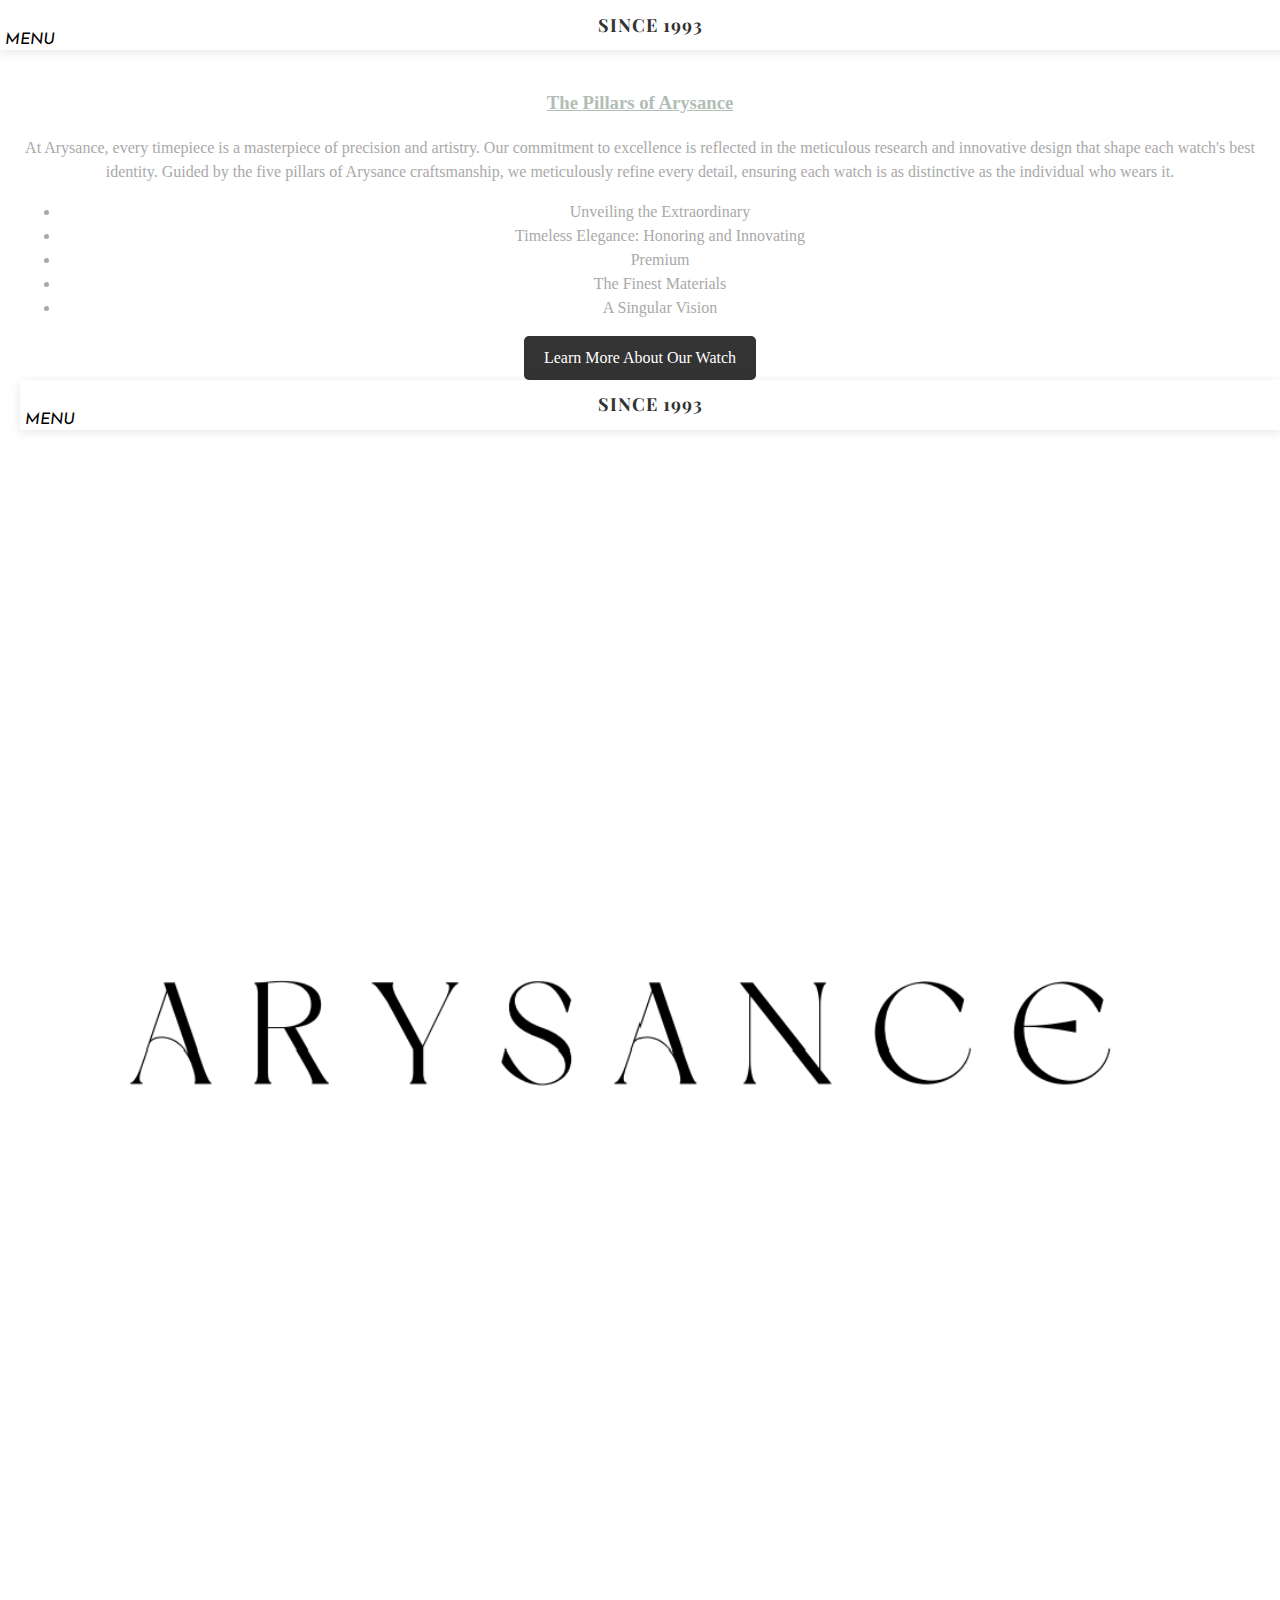
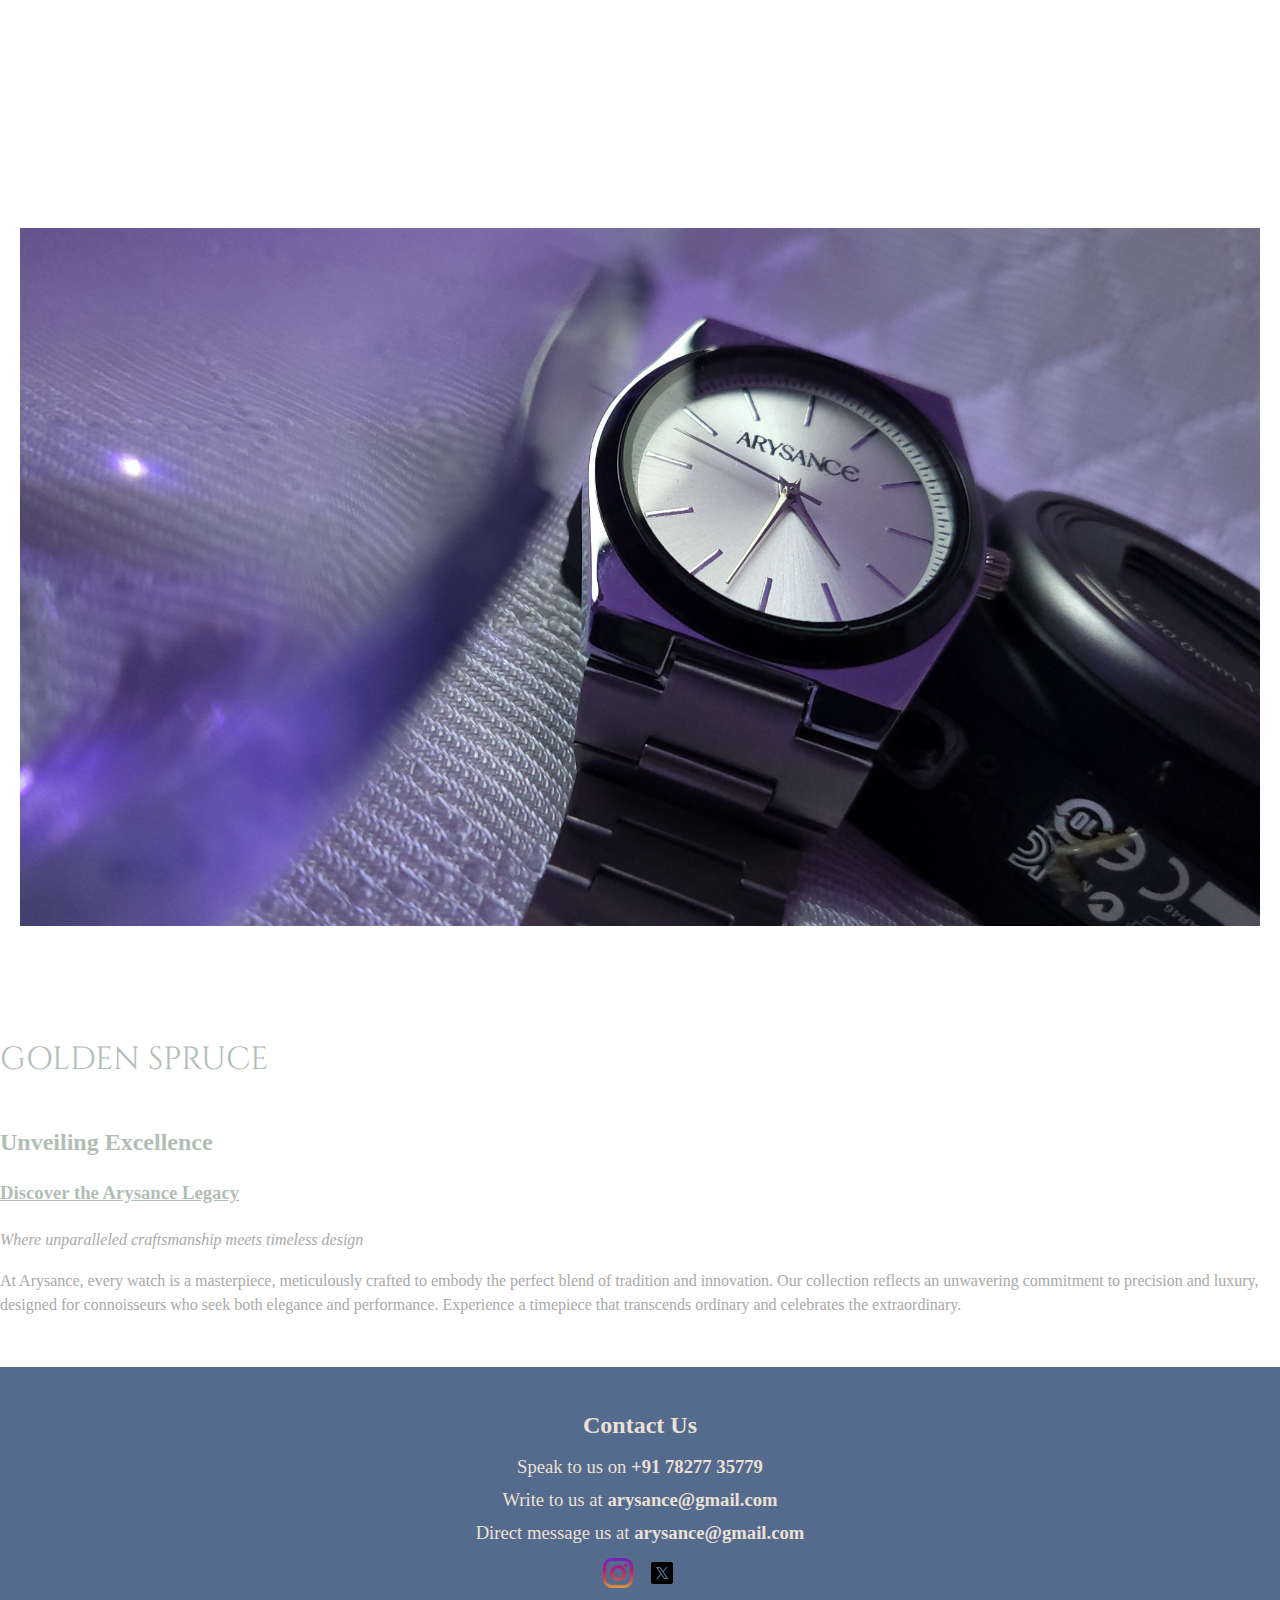
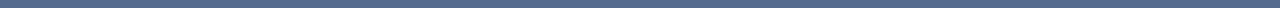
==== commit db29a689: "updated" ====
--- a/index.html
+++ b/index.html
@@ -17,7 +17,7 @@
                 font-family: 'Josefin Sans', sans-serif;
                 line-height: 1.5; /* Improved readability */
             }
-    
+        
             /* Styling the top bar with menu and the tagline */
             .top-bar {
                 display: flex;
@@ -28,13 +28,14 @@
                 box-shadow: 0 2px 10px rgba(0, 0, 0, 0.1);
                 position: relative;
                 z-index: 1000;
-            }
-    
+                width: 100%; /* Ensure full width */
+            }
+        
             .burgercontainer {
                 cursor: pointer;
                 position: relative;
             }
-    
+        
             .main-burger {
                 display: flex;
                 flex-direction: column;
@@ -43,7 +44,7 @@
                 width: 40px;
                 height: 30px;
             }
-    
+        
             .main-burger span {
                 display: block;
                 width: 30px;
@@ -52,7 +53,7 @@
                 margin: 5px 0;
                 transition: all 0.3s;
             }
-    
+        
             .menu-content {
                 display: none; /* Hide menu by default */
                 position: absolute;
@@ -62,27 +63,27 @@
                 box-shadow: 0 2px 10px rgba(0, 0, 0, 0.1);
                 z-index: 1000;
             }
-    
+        
             .menu-content ul {
                 list-style: none;
                 margin: 0;
                 padding: 10px 0;
             }
-    
+        
             .menu-content ul li {
                 padding: 10px 20px;
                 border-bottom: 1px solid #ddd;
             }
-    
+        
             .menu-content ul li a {
                 text-decoration: none;
                 color: #333;
             }
-    
+        
             .menu-content ul li:hover {
                 background-color: #f7f7f7;
             }
-    
+        
             /* Styling the tagline */
             .tagline {
                 font-family: 'Playfair Display', serif;
@@ -95,29 +96,29 @@
                 font-weight: 700;
                 letter-spacing: 1px;
             }
-    
+        
             /* Adjustments for splash section */
             .splash {
                 position: relative;
                 margin: 0;
                 padding: 0;
             }
-    
+        
             .splash .wrapper {
                 display: flex;
                 flex-direction: column;
                 align-items: center;
             }
-    
+        
             .splash img {
                 display: block;
-                width: 100%;
+                width: 100%; /* Ensure full width */
                 max-height: 80vh; /* Reduce image size on mobile */
                 object-fit: cover;
                 margin: 0;
                 padding: 0;
             }
-    
+        
             /* Contact Us Section */
             .contact-section {
                 font-family: 'Garamond', serif;
@@ -128,32 +129,32 @@
                 font-size: 14pt; /* Adjust font size for better readability */
                 margin-top: 50px;
             }
-    
+        
             .contact-section h2 {
                 font-size: 1.5rem;
                 margin-bottom: 10px;
                 color: #EAE0D5;
             }
-    
+        
             .contact-section p {
                 margin: 5px 0;
                 color: #EAE0D5;
             }
-    
+        
             .contact-section a {
                 color: #EAE0D5;
                 text-decoration: none;
                 font-weight: bold;
             }
-    
+        
             .contact-section a:hover {
                 text-decoration: underline;
             }
-    
+        
             .contact-section .social-icons {
                 margin-top: 10px;
             }
-    
+        
             .contact-section .social-icons img {
                 width: 30px;
                 height: 30px;
@@ -161,7 +162,7 @@
                 cursor: pointer;
                 vertical-align: middle;
             }
-    
+        
             /* Styles for the "Our Watch" section */
             .cream.first.left.wide.animate {
                 position: relative;
@@ -173,7 +174,7 @@
                 gap: 20px;
                 flex-wrap: wrap;
             }
-    
+        
             .cream .text {
                 flex: 1;
                 max-width: 100%; /* Allow text to take full width on mobile */
@@ -181,12 +182,12 @@
                 font-family: 'Monotype Corsiva', cursive;
                 text-align: center;
             }
-    
+        
             .cream .text h3 a {
                 color: #b2beb5;
                 font-family: 'Edwardian Script ITC', cursive;
             }
-    
+        
             .cream .image {
                 display: flex;
                 flex-direction: row;
@@ -194,25 +195,25 @@
                 width: 100%; /* Allow images to take full width */
                 justify-content: center; /* Center images */
             }
-    
+        
             .cream .image img {
                 width: 100%; /* Images stack on mobile */
                 max-width: 300px; /* Set a max width for images */
                 height: auto;
                 object-fit: cover;
             }
-    
+        
             .cream .video {
                 width: 98%;
                 max-width: 98%;
             }
-    
+        
             .cream .video video {
                 width: 100%;
                 height: auto;
                 object-fit: cover;
             }
-    
+        
             /* Button styling */
             .button {
                 display: inline-block;
@@ -224,11 +225,11 @@
                 border-radius: 5px;
                 transition: background-color 0.3s;
             }
-    
+        
             .button:hover {
                 background-color: #555;
             }
-    
+        
             /* Animation for the "GOLDEN SPRUCE" text */
             @keyframes moveRight {
                 0% {
@@ -238,7 +239,7 @@
                     transform: translateX(100%);
                 }
             }
-    
+        
             .animated-text {
                 font-family: 'Cinzel', serif;
                 font-size: 2rem;
@@ -250,20 +251,20 @@
                 left: 0;
                 animation: moveRight 10s linear infinite;
             }
-    
+        
             /* Styling the section to apply requested font and colors */
             .white.second.right.narrow.animate .text h2,
             .white.second.right.narrow.animate .text h3 a {
                 color: #b2beb5;
                 font-family: 'Edwardian Script ITC', cursive;
             }
-    
+        
             .white.second.right.narrow.animate .text p,
             .white.second.right.narrow.animate .text i {
                 color: #a9a9a9;
                 font-family: 'Monotype Corsiva', cursive;
             }
-    
+        
             /* Modal styles */
             .modal {
                 display: none; /* Hidden by default */
@@ -276,7 +277,7 @@
                 overflow: auto; /* Enable scroll if needed */
                 background-color: rgba(0, 0, 0, 0.4); /* Black w/ opacity */
             }
-    
+        
             .modal-content {
                 background-color: #fefefe;
                 margin: 15% auto; /* 15% from the top and centered */
@@ -285,92 +286,119 @@
                 width: 80%; /* Could be more or less, depending on screen size */
                 max-width: 500px; /* Limit max width */
             }
-    
+        
             .close {
                 color: #aaa;
                 float: right;
                 font-size: 28px;
                 font-weight: bold;
             }
-    
+        
             .close:hover,
             .close:focus {
                 color: black;
                 text-decoration: none;
                 cursor: pointer;
             }
-    
+        
             /* Responsive styles */
             @media (max-width: 768px) {
+                .top-bar {
+                    justify-content: flex-start; /* Align menu to left */
+                }
+        
                 .tagline {
                     font-size: 14px; /* Smaller font size for mobile */
                 }
-    
+        
+                .splash img {
+                    width: 100%; /* Ensure full width matches top bar */
+                }
+        
                 .contact-section h2 {
                     font-size: 1.2rem; /* Adjust heading size */
                 }
-    
+        
                 .animated-text {
                     font-size: 1.5rem; /* Smaller animated text */
                 }
             }
-    
+        
             @media (max-width: 480px) {
-                .top-bar {
-                    flex-direction: column; /* Stack elements on small screens */
-                }
-    
-                .burgercontainer {
-                    margin: 10px 0; /* Add margin for spacing */
-                }
-    
                 .splash img {
-                    max-height: 60vh; /* Smaller max height for mobile */
-                }
-    
-                .cream .text h3 {
-                    font-size: 1.2rem; /* Adjust font size for watch section */
+                    max-height: 50vh; /* Further reduce image size on very small screens */
+                }
+        
+                .contact-section {
+                    font-size: 12pt; /* Adjust font size for better readability */
                 }
             }
         </style>
+        
     </head>
 <body>
 
-<div class="top-bar">
-    <div class="burgercontainer">
-        <i class="main-burger">
-            <span class="top"></span>
-            <span class="mid"></span>
-            <span class="bot"></span>
-            MENU
-        </i>
-        <div class="menu-content">
-            <ul>
-                <li><a href="index.html#featured-properties" title="A selection of Arysance projects">Featured Properties</a></li>
-                <li><a href="the watch.html" title="The five pillars of Arysance">The Watch</a></li>
-                <li><a href="#contact-us" title="Get in touch with Arysance">Enquiries</a></li>
-            </ul>
+    <div class="top-bar">
+        <div class="burgercontainer">
+            <i class="main-burger">
+                <span class="top"></span>
+                <span class="mid"></span>
+                <span class="bot"></span>
+                MENU
+            </i>
+            <div class="menu-content">
+                <ul>
+                    <li><a href="index.html#featured-properties" title="A selection of Arysance projects">Featured Properties</a></li>
+                    <li><a href="the watch.html" title="The five pillars of Arysance">The Watch</a></li>
+                    <li><a href="#contact-us" title="Get in touch with Arysance">Enquiries</a></li>
+                </ul>
+            </div>
         </div>
+    
+        <!-- The creative tagline in the middle of the top bar -->
+        <div class="tagline">SINCE 1993</div>
     </div>
-
-    <!-- The creative tagline in the middle of the top bar -->
-    <div class="tagline">SINCE 1993</div>
-</div>
-
-<header>
-    <a href="the watch.html" title="Arysance" rel="home" class="logo">
-        <img src="Main arysance.jpg" alt="Arysance" class="logo-image">
-    </a>
-</header>
-
-
-
-<section class="splash animate wideImg">
-    <div class="wrapper">
-        <video class="logo" src="Project 2.mp4" alt="Arysance" autoplay loop muted></video>
-        <img src="20240824_163210.jpg" alt="background">
-    </div>
-</section>
+    
+    <style>
+        /* Add this to your existing CSS */
+        /* Ensures full-width for top bar */
+        .top-bar {
+            width: 100%;
+        }
+    
+        /* Ensures the splash image is equal to the width of the top bar */
+        .splash-image,
+        .splash-video {
+            width: 100%; /* Make the splash image and video full-width */
+            max-height: calc(100vh - 60px); /* Adjust max-height based on your design */
+            object-fit: cover; /* Ensure they cover the area */
+            margin: 0; /* Remove any margins */
+        }
+    
+        /* Make the logo image responsive */
+        .logo-image {
+            width: 100%; /* Make logo responsive */
+            max-width: 100%; /* Ensure no overflow */
+            height: auto; /* Maintain aspect ratio */
+        }
+    
+        /* Responsive styling for mobile devices */
+        @media (max-width: 768px) {
+            .top-bar {
+                justify-content: flex-start; /* Align items to the left on mobile */
+            }
+    
+            .tagline {
+                text-align: center; /* Center tagline for mobile if needed */
+            }
+    
+            .splash-video {
+                /* Ensure the video behaves similarly to the splash image */
+                height: auto; /* Maintain aspect ratio */
+            }
+        }
+    </style>
+    
 
 <section class="cream first left wide animate">
     <div class="wrapper cf">
@@ -414,20 +442,73 @@
             }
         </style>
         
-        <div class="image">
-            <a href="the watch.html#IMG_1429">
-                <img src="green best.jpg" alt="Arysance Watch" class="three-d-image main-image">
+        <div class="top-bar">
+            <div class="burgercontainer">
+                <i class="main-burger">
+                    <span class="top"></span>
+                    <span class="mid"></span>
+                    <span class="bot"></span>
+                    MENU
+                </i>
+                <div class="menu-content">
+                    <ul>
+                        <li><a href="index.html#featured-properties" title="A selection of Arysance projects">Featured Properties</a></li>
+                        <li><a href="the watch.html" title="The five pillars of Arysance">The Watch</a></li>
+                        <li><a href="#contact-us" title="Get in touch with Arysance">Enquiries</a></li>
+                    </ul>
+                </div>
+            </div>
+        
+            <!-- The creative tagline in the middle of the top bar -->
+            <div class="tagline">SINCE 1993</div>
+        </div>
+        
+        <header>
+            <a href="the watch.html" title="Arysance" rel="home" class="logo">
+                <img src="Main arysance.jpg" alt="Arysance" class="logo-image">
             </a>
-            <a href="the watch.html#IMG_1429">
-                <video controls class="three-d-image">
-                    <source src="ARYSANCE - GREYTITUDE WATCH video.mp4" type="video/mp4">
-                    Your browser does not support the video tag.
-                </video>
-            </a>
-            <a href="the watch.html#IMG_1429">
-                <img src="IMG_1579.jpg" alt="Arysance Watch" class="three-d-image">
-            </a>
-        </div>
+        </header>
+        
+        <section class="splash animate wideImg">
+            <div class="wrapper">
+                <video class="logo" src="Project 2.mp4" alt="Arysance" autoplay loop muted></video>
+                <img src="20240824_163210.jpg" alt="background" class="splash-image"> <!-- Add class for better control -->
+            </div>
+        </section>
+        <style>
+            /* Add this to your existing CSS */
+            /* Ensures full-width for top bar */
+            .top-bar {
+                width: 100%;
+            }
+        
+            /* Ensures the splash image is equal to the width of the top bar */
+            .splash-image {
+                width: 100%; /* Make the splash image full-width */
+                max-height: calc(100vh - 60px); /* Adjust max-height based on your design */
+                object-fit: cover; /* Ensure the image covers the area */
+                margin: 0; /* Remove any margins */
+            }
+        
+            /* Responsive styling for mobile devices */
+            @media (max-width: 768px) {
+                .top-bar {
+                    justify-content: flex-start; /* Align items to the left on mobile */
+                }
+        
+                .tagline {
+                    text-align: center; /* Center tagline for mobile if needed */
+                }
+        
+                /* Make sure the logo image is also responsive */
+                .logo-image {
+                    width: 100%; /* Make logo responsive */
+                    max-width: 100%; /* Ensure no overflow */
+                    height: auto; /* Maintain aspect ratio */
+                }
+            }
+        </style>
+                
         
         
         
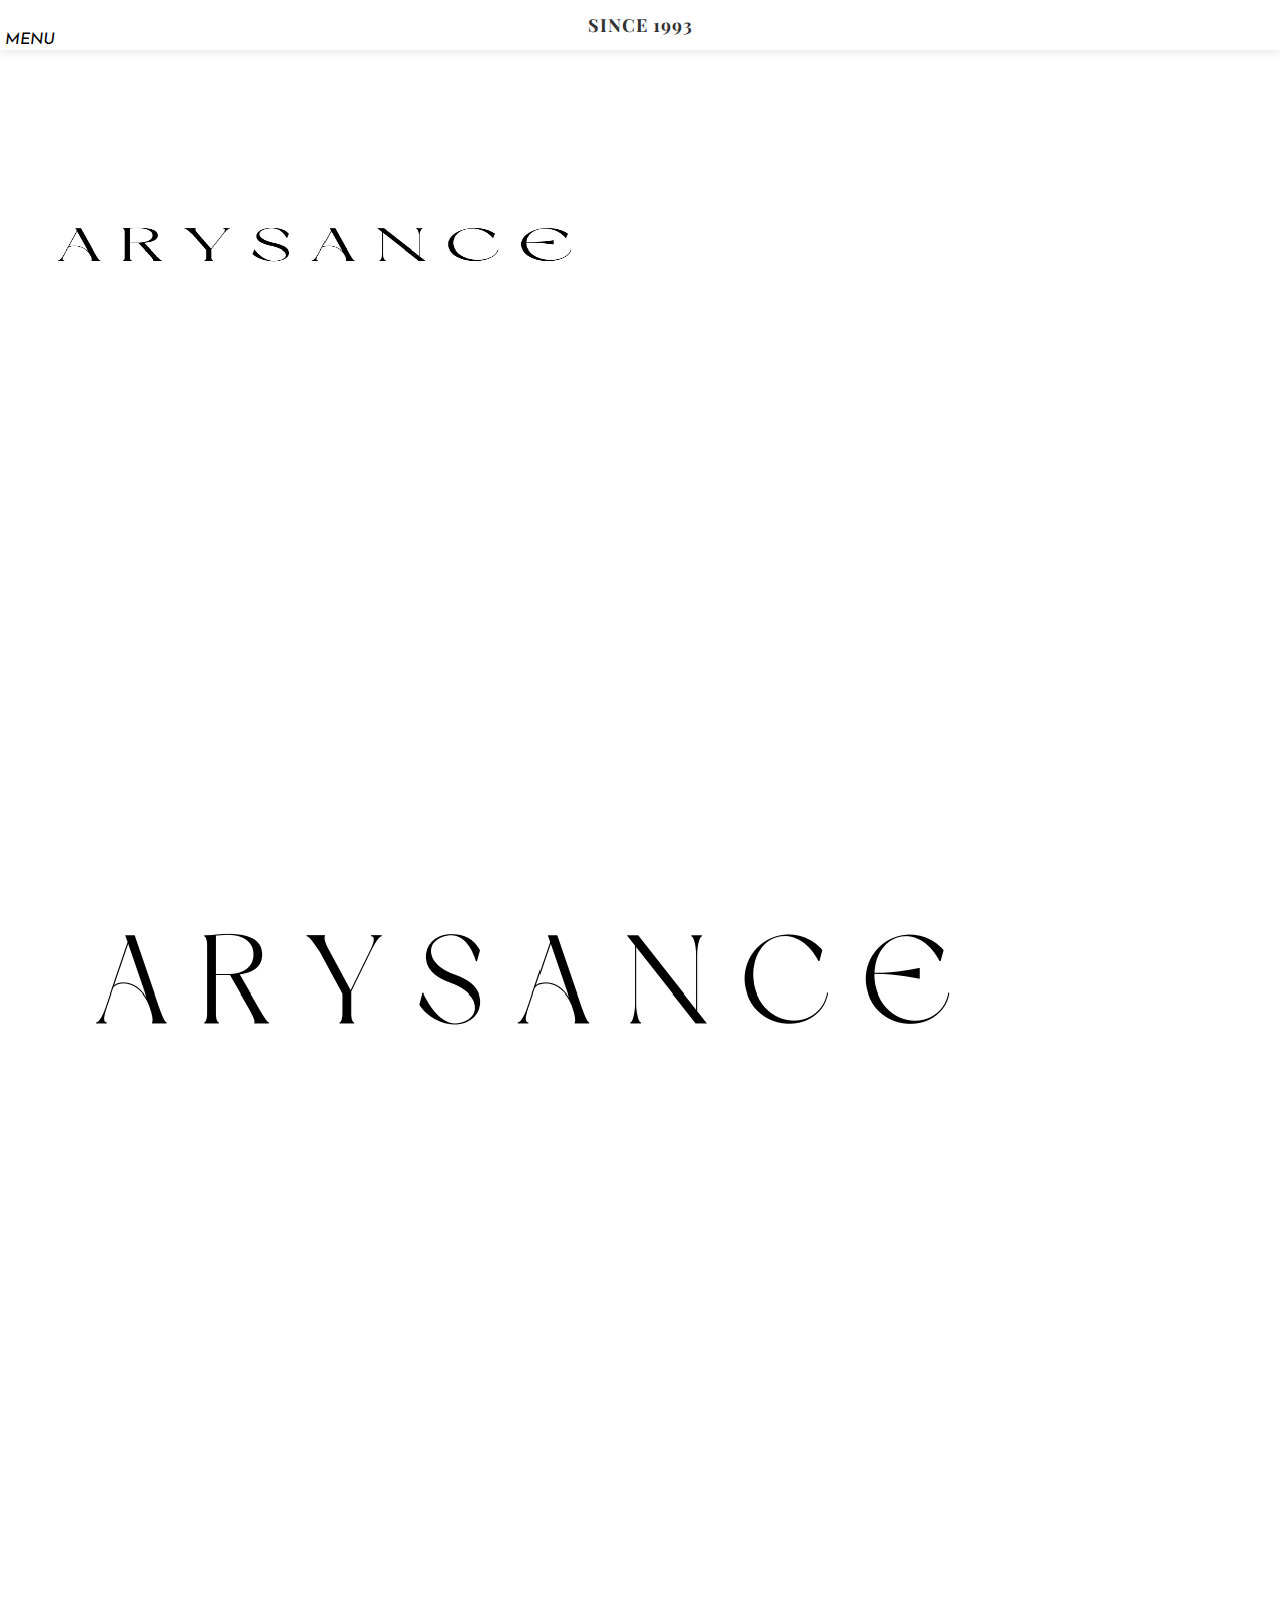
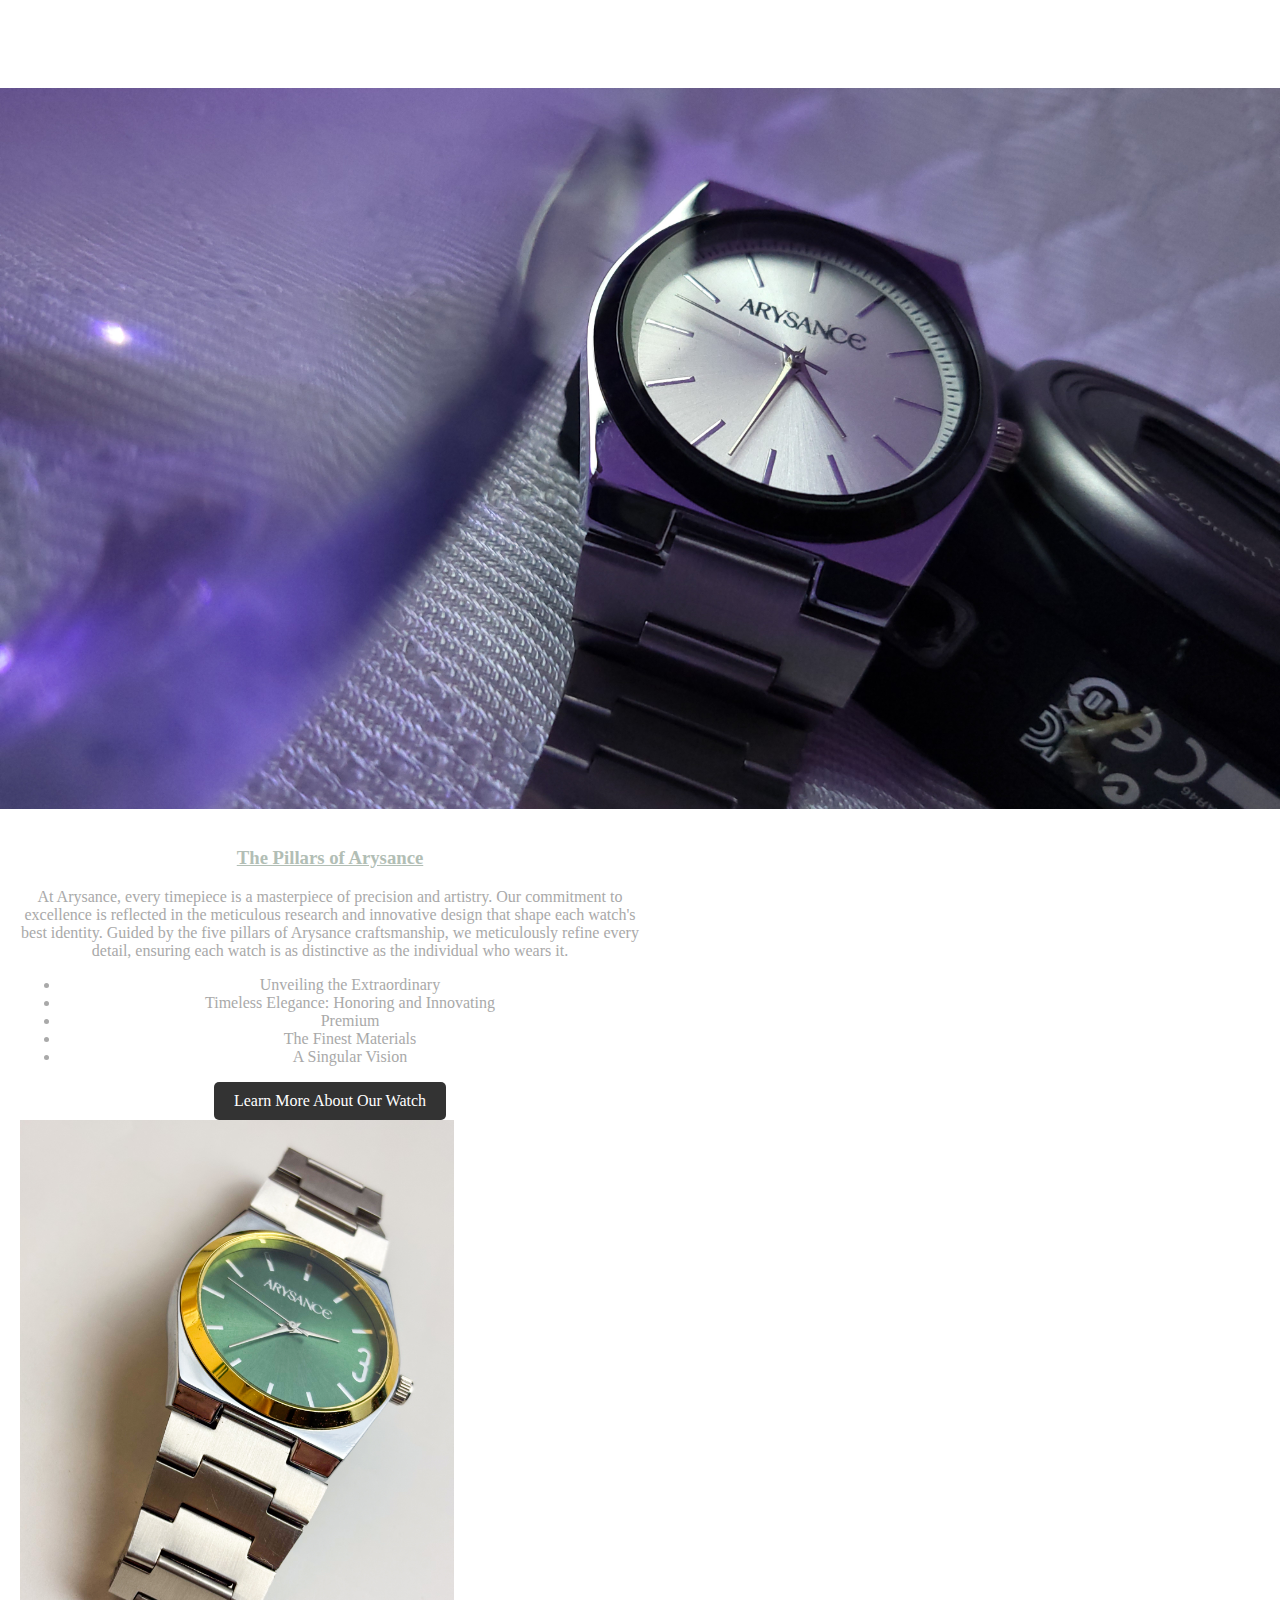
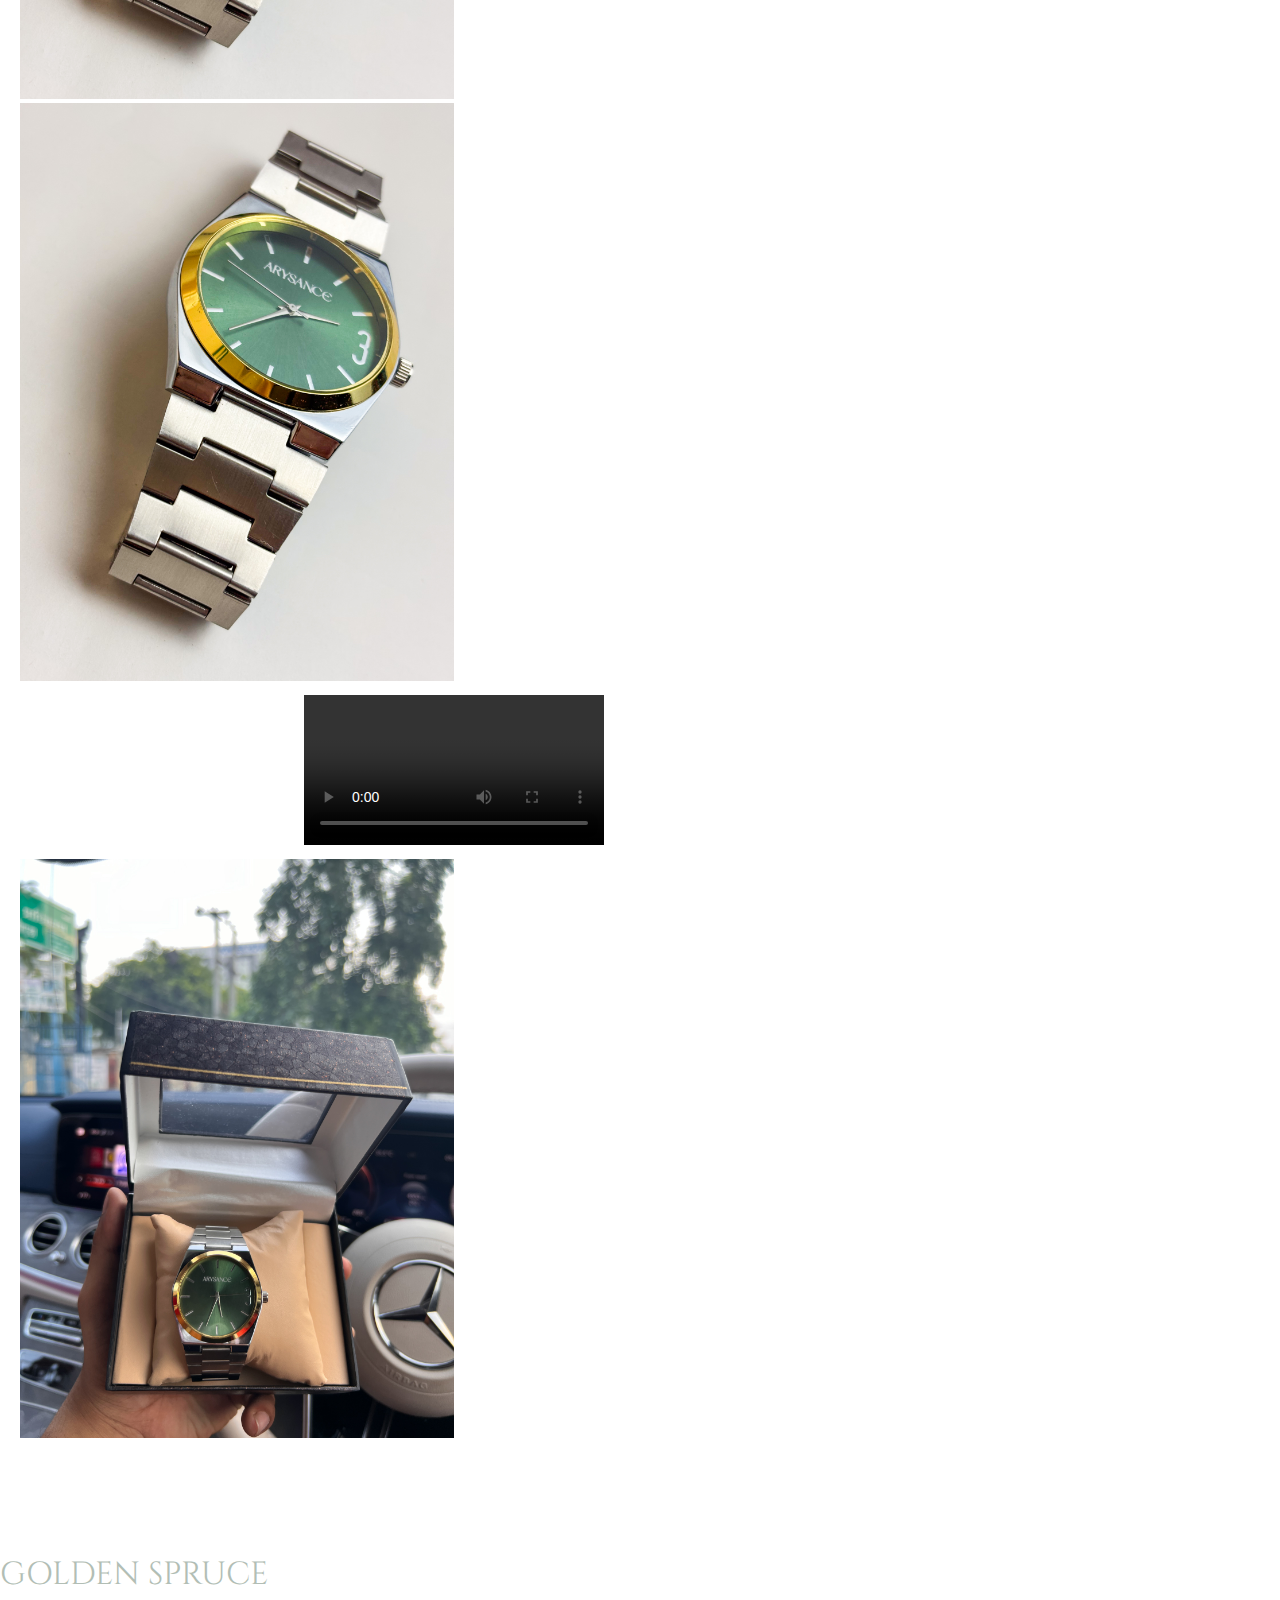
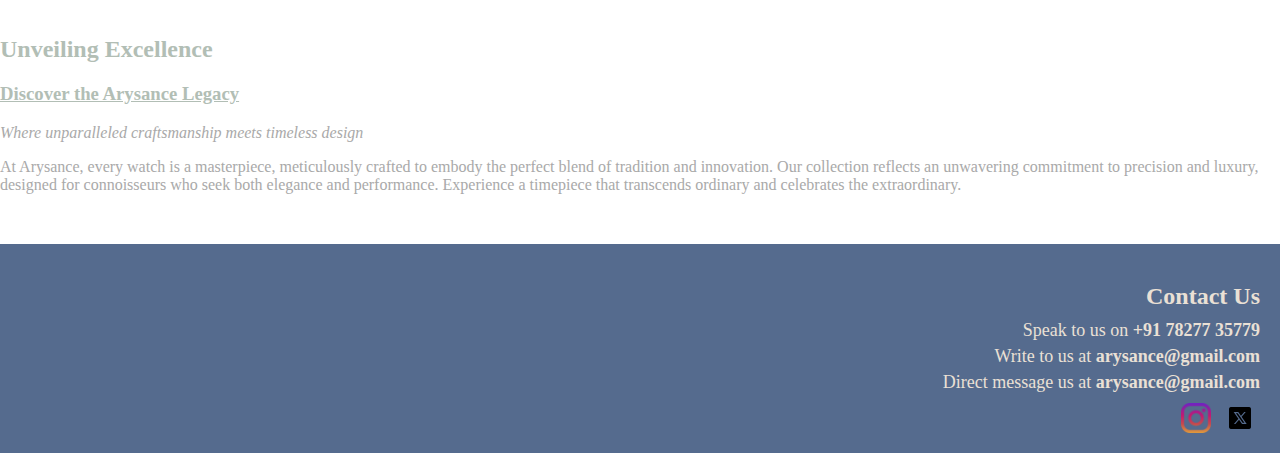
==== commit e05cf100: "Update index.html" ====
--- a/index.html
+++ b/index.html
@@ -15,9 +15,8 @@
             body {
                 margin: 0;
                 font-family: 'Josefin Sans', sans-serif;
-                line-height: 1.5; /* Improved readability */
-            }
-        
+            }
+    
             /* Styling the top bar with menu and the tagline */
             .top-bar {
                 display: flex;
@@ -28,15 +27,15 @@
                 box-shadow: 0 2px 10px rgba(0, 0, 0, 0.1);
                 position: relative;
                 z-index: 1000;
-                width: 100%; /* Ensure full width */
-            }
-        
+            }
+    
             .burgercontainer {
                 cursor: pointer;
                 position: relative;
             }
-        
+    
             .main-burger {
+                cursor: pointer;
                 display: flex;
                 flex-direction: column;
                 justify-content: center;
@@ -44,7 +43,7 @@
                 width: 40px;
                 height: 30px;
             }
-        
+    
             .main-burger span {
                 display: block;
                 width: 30px;
@@ -53,9 +52,9 @@
                 margin: 5px 0;
                 transition: all 0.3s;
             }
-        
+    
             .menu-content {
-                display: none; /* Hide menu by default */
+                display: none;
                 position: absolute;
                 top: 100%;
                 left: 0;
@@ -63,27 +62,27 @@
                 box-shadow: 0 2px 10px rgba(0, 0, 0, 0.1);
                 z-index: 1000;
             }
-        
+    
             .menu-content ul {
                 list-style: none;
                 margin: 0;
                 padding: 10px 0;
             }
-        
+    
             .menu-content ul li {
                 padding: 10px 20px;
                 border-bottom: 1px solid #ddd;
             }
-        
+    
             .menu-content ul li a {
                 text-decoration: none;
                 color: #333;
             }
-        
+    
             .menu-content ul li:hover {
                 background-color: #f7f7f7;
             }
-        
+    
             /* Styling the tagline */
             .tagline {
                 font-family: 'Playfair Display', serif;
@@ -96,65 +95,75 @@
                 font-weight: 700;
                 letter-spacing: 1px;
             }
-        
-            /* Adjustments for splash section */
+    
+            /* Adjustments for splash section to remove gaps */
             .splash {
                 position: relative;
                 margin: 0;
                 padding: 0;
             }
-        
+    
             .splash .wrapper {
                 display: flex;
                 flex-direction: column;
                 align-items: center;
             }
-        
-            .splash img {
+    
+            .splash .logo {
                 display: block;
-                width: 100%; /* Ensure full width */
-                max-height: 80vh; /* Reduce image size on mobile */
+                width: 100%;
+                max-height: 100vh;
                 object-fit: cover;
                 margin: 0;
                 padding: 0;
             }
-        
+    
+            .splash img {
+                display: block;
+                width: 100%;
+                max-height: 100vh;
+                object-fit: cover;
+                margin: 0;
+                padding: 0;
+            }
+    
             /* Contact Us Section */
             .contact-section {
                 font-family: 'Garamond', serif;
                 background-color: #556B8E;
                 padding: 20px;
-                text-align: center; /* Center content on mobile */
+                text-align: right;
                 color: #EAE0D5;
-                font-size: 14pt; /* Adjust font size for better readability */
+                font-size: 13.5pt;
                 margin-top: 50px;
             }
-        
+    
             .contact-section h2 {
                 font-size: 1.5rem;
                 margin-bottom: 10px;
                 color: #EAE0D5;
             }
-        
+    
             .contact-section p {
                 margin: 5px 0;
                 color: #EAE0D5;
             }
-        
+    
             .contact-section a {
                 color: #EAE0D5;
                 text-decoration: none;
                 font-weight: bold;
             }
-        
+    
             .contact-section a:hover {
                 text-decoration: underline;
             }
-        
+    
             .contact-section .social-icons {
                 margin-top: 10px;
-            }
-        
+                text-align: right;
+            }
+    
             .contact-section .social-icons img {
                 width: 30px;
                 height: 30px;
@@ -162,7 +171,7 @@
                 cursor: pointer;
                 vertical-align: middle;
             }
-        
+    
             /* Styles for the "Our Watch" section */
             .cream.first.left.wide.animate {
                 position: relative;
@@ -174,46 +183,45 @@
                 gap: 20px;
                 flex-wrap: wrap;
             }
-        
+    
             .cream .text {
                 flex: 1;
-                max-width: 100%; /* Allow text to take full width on mobile */
+                max-width: 50%;
                 color: #a9a9a9;
                 font-family: 'Monotype Corsiva', cursive;
                 text-align: center;
             }
-        
+    
             .cream .text h3 a {
                 color: #b2beb5;
                 font-family: 'Edwardian Script ITC', cursive;
             }
-        
+    
             .cream .image {
                 display: flex;
                 flex-direction: row;
                 gap: 10px;
-                width: 100%; /* Allow images to take full width */
-                justify-content: center; /* Center images */
-            }
-        
+                width: 70%;
+                max-width: 70%;
+            }
+    
             .cream .image img {
-                width: 100%; /* Images stack on mobile */
-                max-width: 300px; /* Set a max width for images */
+                width: 50%;
                 height: auto;
                 object-fit: cover;
             }
-        
+    
             .cream .video {
                 width: 98%;
                 max-width: 98%;
             }
-        
+    
             .cream .video video {
                 width: 100%;
                 height: auto;
                 object-fit: cover;
             }
-        
+    
             /* Button styling */
             .button {
                 display: inline-block;
@@ -225,11 +233,11 @@
                 border-radius: 5px;
                 transition: background-color 0.3s;
             }
-        
+    
             .button:hover {
                 background-color: #555;
             }
-        
+    
             /* Animation for the "GOLDEN SPRUCE" text */
             @keyframes moveRight {
                 0% {
@@ -239,9 +247,10 @@
                     transform: translateX(100%);
                 }
             }
-        
+    
             .animated-text {
                 font-family: 'Cinzel', serif;
+                font-style: normal;
                 font-size: 2rem;
                 color: #b2beb5;
                 white-space: nowrap;
@@ -251,20 +260,20 @@
                 left: 0;
                 animation: moveRight 10s linear infinite;
             }
-        
+    
             /* Styling the section to apply requested font and colors */
             .white.second.right.narrow.animate .text h2,
             .white.second.right.narrow.animate .text h3 a {
                 color: #b2beb5;
                 font-family: 'Edwardian Script ITC', cursive;
             }
-        
+    
             .white.second.right.narrow.animate .text p,
             .white.second.right.narrow.animate .text i {
                 color: #a9a9a9;
                 font-family: 'Monotype Corsiva', cursive;
             }
-        
+    
             /* Modal styles */
             .modal {
                 display: none; /* Hidden by default */
@@ -275,69 +284,65 @@
                 width: 100%; /* Full width */
                 height: 100%; /* Full height */
                 overflow: auto; /* Enable scroll if needed */
-                background-color: rgba(0, 0, 0, 0.4); /* Black w/ opacity */
-            }
-        
+                background-color: rgba(0,0,0,0.4); /* Black w/ opacity */
+            }
+    
             .modal-content {
                 background-color: #fefefe;
                 margin: 15% auto; /* 15% from the top and centered */
                 padding: 20px;
                 border: 1px solid #888;
                 width: 80%; /* Could be more or less, depending on screen size */
-                max-width: 500px; /* Limit max width */
-            }
-        
+            }
+    
             .close {
                 color: #aaa;
                 float: right;
                 font-size: 28px;
                 font-weight: bold;
             }
-        
+    
             .close:hover,
             .close:focus {
                 color: black;
                 text-decoration: none;
                 cursor: pointer;
             }
-        
-            /* Responsive styles */
-            @media (max-width: 768px) {
-                .top-bar {
-                    justify-content: flex-start; /* Align menu to left */
-                }
-        
-                .tagline {
-                    font-size: 14px; /* Smaller font size for mobile */
-                }
-        
-                .splash img {
-                    width: 100%; /* Ensure full width matches top bar */
-                }
-        
-                .contact-section h2 {
-                    font-size: 1.2rem; /* Adjust heading size */
-                }
-        
-                .animated-text {
-                    font-size: 1.5rem; /* Smaller animated text */
-                }
-            }
-        
-            @media (max-width: 480px) {
-                .splash img {
-                    max-height: 50vh; /* Further reduce image size on very small screens */
-                }
-        
-                .contact-section {
-                    font-size: 12pt; /* Adjust font size for better readability */
-                }
+    
+            /* Style the form inside the modal */
+            #subscription-form {
+                display: flex;
+                flex-direction: column;
+            }
+    
+            #subscription-form label {
+                margin: 10px 0 5px;
+            }
+    
+            #subscription-form input[type="email"],
+            #subscription-form input[type="password"] {
+                padding: 10px;
+                margin-bottom: 10px;
+                border: 1px solid #ddd;
+                border-radius: 4px;
+            }
+    
+            #subscription-form input[type="submit"] {
+                padding: 10px;
+                background-color: #333;
+                color: #fff;
+                border: none;
+                border-radius: 4px;
+                cursor: pointer;
+            }
+    
+            #subscription-form input[type="submit"]:hover {
+                background-color: #555;
             }
         </style>
-        
     </head>
-<body>
-
+    <body>
+    
     <div class="top-bar">
         <div class="burgercontainer">
             <i class="main-burger">
@@ -359,394 +364,265 @@
         <div class="tagline">SINCE 1993</div>
     </div>
     
+    <header>
+        <a href="the watch.html" title="Arysance" rel="home" class="logo">
+            <img src="Main arysance.jpg" height="400" width="650" alt="Arysance">
+            <img src="Main arysance.jpg" alt="Arysance">
+        </a>
+        
+    </header>
+    
+    
+    <section class="splash animate wideImg">
+        <div class="wrapper">
+            <video class="logo" src="Project 2.mp4" alt="Arysance" autoplay loop muted></video>
+            <img src="20240824_163210.jpg" alt="background">
+        </div>
+    </section>
+    
+    <section class="cream first left wide animate">
+        <div class="wrapper cf">
+            <div class="text">
+                <h3><a href="the watch.html">The Pillars of Arysance</a></h3>
+                <p>At Arysance, every timepiece is a masterpiece of precision and artistry. Our commitment to excellence is reflected in the meticulous research and innovative design that shape each watch's best identity. Guided by the five pillars of Arysance craftsmanship, we meticulously refine every detail, ensuring each watch is as distinctive as the individual who wears it.</p>
+                <ul>
+                    <li>Unveiling the Extraordinary</li>
+                    <li>Timeless Elegance: Honoring and Innovating</li>
+                    <li>Premium</li>
+                    <li>The Finest Materials</li>
+                    <li>A Singular Vision</li>
+                </ul>
+                <a class="button" title="Learn more about our watches" href="the watch.html">Learn More About Our Watch</a>
+            </div>
+            <style>
+                .image {
+                    display: flex;
+                    flex-wrap: wrap; /* Ensure the images wrap if there’s not enough space */
+                    justify-content: space-around; /* Space between the images */
+                    gap: 10px; /* Add some space between the images */
+                }
+            
+                .image a img {
+                    width: 60%; /* Increase image size to 60% of its original size */
+                    height: auto; /* Maintain aspect ratio */
+                    max-width: 100%; /* Ensure the images don't overflow */
+                }
+            
+                /* Media Query for mobile devices */
+                @media (max-width: 768px) {
+                    .image a img {
+                        width: 80%; /* Further increase size on smaller screens */
+                    }
+                }
+            
+                @media (max-width: 480px) {
+                    .image a img {
+                        width: 100%; /* Full width on very small screens */
+                    }
+                }
+            </style>
+            
+            <div class="image">
+                <a href="the watch.html#IMG_1429">
+                    <img src="green best.jpg" alt="Arysance Watch" class="three-d-image">
+                    <img src="green best.jpg" alt="Arysance Watch" class="three-d-image main-image">
+                </a>
+                <a href="the watch.html#IMG_1429">
+                    <video controls class="three-d-image" alt="ARYSANCE - GREYTITUDE WATCH video">
+                    <video controls class="three-d-image">
+                        <source src="ARYSANCE - GREYTITUDE WATCH video.mp4" type="video/mp4">
+                        Your browser does not support the video tag.
+                    </video>
+                </a>
+                <a href="the watch.html#IMG_1429">
+                    <img src="IMG_1579.jpg" alt="Arysance Watch" class="three-d-image">
+                </a>
+            </div>
+            
+            
+            
+            
+            <div class="video">
+                <video src="green red.mp4" autoplay loop muted></video>
+            </div>
+            <!-- Animated text -->
+            <div class="animated-text">GOLDEN SPRUCE</div>
+        </div>
+    </section>
+    
+    <section class="white second right narrow animate">
+        <div class="wrapper cf">
+            <div class="text">
+                <h2>Unveiling Excellence</h2>
+                <h3><a href="watch.html">Discover the Arysance Legacy</a></h3>
+                <i>Where unparalleled craftsmanship meets timeless design</i>
+                <p>At Arysance, every watch is a masterpiece, meticulously crafted to embody the perfect blend of tradition and innovation. Our collection reflects an unwavering commitment to precision and luxury, designed for connoisseurs who seek both elegance and performance. Experience a timepiece that transcends ordinary and celebrates the extraordinary.</p>
+            </div>
+        </div>
+    </section>
+    
+    <!-- Contact Us Section with id for scrolling -->
+    <section id="contact-us" class="contact-section">
+        <h2>Contact Us</h2>
+        <p>Speak to us on <a href="tel:+917827735779">+91 78277 35779</a></p>
+        <p>Write to us at <a href="mailto:arysance@gmail.com">arysance@gmail.com</a></p>
+        <p>Direct message us at <a href="mailto:arysance@gmail.com">arysance@gmail.com</a></p>
+        <div class="social-icons">
+            <a href="https://www.instagram.com/arysance/" target="_blank">
+                <img src="instagram.png" alt="Instagram">
+            </a>
+            <a href="https://twitter.com/arysance" target="_blank">
+                <img src="icons8-twitter-30.png" alt="Twitter">
+            </a>
+        </div>
+    </section>
+    
+    <!-- Popup Modal -->
     <style>
-        /* Add this to your existing CSS */
-        /* Ensures full-width for top bar */
-        .top-bar {
+        @font-face {
+            font-family: 'Dream Avenue';
+            src: url('path-to-your-font/DreamAvenue.ttf'); /* Ensure you have the correct path to the font */
+        }
+    
+        /* Modal Overlay */
+        #popupModal {
+            display: none;
+            position: fixed;
+            z-index: 1200;
+            left: 0;
+            top: 0;
             width: 100%;
+            height: 100%;
+            background-color: rgba(0, 0, 0, 0.8); /* Dark background with opacity */
+            overflow: auto; /* Enable scrolling if needed */
+            overflow: hidden; /* Disable scrolling on the overlay */
         }
     
-        /* Ensures the splash image is equal to the width of the top bar */
-        .splash-image,
-        .splash-video {
-            width: 100%; /* Make the splash image and video full-width */
-            max-height: calc(100vh - 60px); /* Adjust max-height based on your design */
-            object-fit: cover; /* Ensure they cover the area */
-            margin: 0; /* Remove any margins */
+        /* Modal Content */
+    
+    @@ -501,10 +502,9 @@
+            color: #fff;
+            width: 80%; /* Take 80% of the screen width */
+            max-width: 400px; /* Ensure a maximum width for desktop */
+            height: auto; /* Adapt to content */
+            max-height: 90vh; /* Prevent modal from exceeding 90% of the viewport height */
+            margin: 10% auto; /* Center horizontally and give top margin */
+            overflow-y: auto; /* Allow scrolling if content overflows */
+            height: 50vh; /* Set height to half the viewport height */
+            margin: 25vh auto; /* Center vertically and horizontally */
+            overflow-y: hidden; /* Prevent scrolling inside the modal */
+            box-shadow: 0px 0px 10px rgba(0, 0, 0, 0.5); /* Add shadow for a better look */
         }
     
-        /* Make the logo image responsive */
-        .logo-image {
-            width: 100%; /* Make logo responsive */
-            max-width: 100%; /* Ensure no overflow */
-            height: auto; /* Maintain aspect ratio */
-        }
-    
-        /* Responsive styling for mobile devices */
+    
+    
+    @@ -562,7 +562,6 @@
         @media (max-width: 768px) {
-            .top-bar {
-                justify-content: flex-start; /* Align items to the left on mobile */
-            }
-    
-            .tagline {
-                text-align: center; /* Center tagline for mobile if needed */
-            }
-    
-            .splash-video {
-                /* Ensure the video behaves similarly to the splash image */
-                height: auto; /* Maintain aspect ratio */
+            .modal-content {
+                width: 90%; /* Wider for smaller screens */
+                max-width: 90%;
+                padding: 15px;
+            }
+    
+    
+    @@ -579,100 +578,99 @@
+        @media (max-width: 480px) {
+            .modal-content {
+                width: 95%; /* Full width on very small screens */
+                max-width: 95%;
+                padding: 10px;
+                border-radius: 0; /* Remove border radius for full-width */
+                margin: 5% auto; /* Centering with reduced top margin */
+                height: auto; /* Allow height to adapt */
+                height: 50vh; /* Maintain half-screen height */
+                margin: 25vh auto; /* Center vertically */
+            }
+    
+            .modal-content h2 {
+                font-size: 1em;
+            }
+    
+            .modal-content input[type="submit"] {
+                padding: 6px 12px;
+                font-size: 0.8em;
             }
         }
     </style>
     
-
-<section class="cream first left wide animate">
-    <div class="wrapper cf">
-        <div class="text">
-            <h3><a href="the watch.html">The Pillars of Arysance</a></h3>
-            <p>At Arysance, every timepiece is a masterpiece of precision and artistry. Our commitment to excellence is reflected in the meticulous research and innovative design that shape each watch's best identity. Guided by the five pillars of Arysance craftsmanship, we meticulously refine every detail, ensuring each watch is as distinctive as the individual who wears it.</p>
-            <ul>
-                <li>Unveiling the Extraordinary</li>
-                <li>Timeless Elegance: Honoring and Innovating</li>
-                <li>Premium</li>
-                <li>The Finest Materials</li>
-                <li>A Singular Vision</li>
-            </ul>
-            <a class="button" title="Learn more about our watches" href="the watch.html">Learn More About Our Watch</a>
-        </div>
-        <style>
-            .image {
-                display: flex;
-                flex-wrap: wrap; /* Ensure the images wrap if there’s not enough space */
-                justify-content: space-around; /* Space between the images */
-                gap: 10px; /* Add some space between the images */
-            }
-        
-            .image a img {
-                width: 60%; /* Increase image size to 60% of its original size */
-                height: auto; /* Maintain aspect ratio */
-                max-width: 100%; /* Ensure the images don't overflow */
-            }
-        
-            /* Media Query for mobile devices */
-            @media (max-width: 768px) {
-                .image a img {
-                    width: 80%; /* Further increase size on smaller screens */
-                }
-            }
-        
-            @media (max-width: 480px) {
-                .image a img {
-                    width: 100%; /* Full width on very small screens */
-                }
-            }
-        </style>
-        
-        <div class="top-bar">
-            <div class="burgercontainer">
-                <i class="main-burger">
-                    <span class="top"></span>
-                    <span class="mid"></span>
-                    <span class="bot"></span>
-                    MENU
-                </i>
-                <div class="menu-content">
-                    <ul>
-                        <li><a href="index.html#featured-properties" title="A selection of Arysance projects">Featured Properties</a></li>
-                        <li><a href="the watch.html" title="The five pillars of Arysance">The Watch</a></li>
-                        <li><a href="#contact-us" title="Get in touch with Arysance">Enquiries</a></li>
-                    </ul>
-                </div>
-            </div>
-        
-            <!-- The creative tagline in the middle of the top bar -->
-            <div class="tagline">SINCE 1993</div>
-        </div>
-        
-        <header>
-            <a href="the watch.html" title="Arysance" rel="home" class="logo">
-                <img src="Main arysance.jpg" alt="Arysance" class="logo-image">
-            </a>
-        </header>
-        
-        <section class="splash animate wideImg">
-            <div class="wrapper">
-                <video class="logo" src="Project 2.mp4" alt="Arysance" autoplay loop muted></video>
-                <img src="20240824_163210.jpg" alt="background" class="splash-image"> <!-- Add class for better control -->
-            </div>
-        </section>
-        <style>
-            /* Add this to your existing CSS */
-            /* Ensures full-width for top bar */
-            .top-bar {
-                width: 100%;
-            }
-        
-            /* Ensures the splash image is equal to the width of the top bar */
-            .splash-image {
-                width: 100%; /* Make the splash image full-width */
-                max-height: calc(100vh - 60px); /* Adjust max-height based on your design */
-                object-fit: cover; /* Ensure the image covers the area */
-                margin: 0; /* Remove any margins */
-            }
-        
-            /* Responsive styling for mobile devices */
-            @media (max-width: 768px) {
-                .top-bar {
-                    justify-content: flex-start; /* Align items to the left on mobile */
-                }
-        
-                .tagline {
-                    text-align: center; /* Center tagline for mobile if needed */
-                }
-        
-                /* Make sure the logo image is also responsive */
-                .logo-image {
-                    width: 100%; /* Make logo responsive */
-                    max-width: 100%; /* Ensure no overflow */
-                    height: auto; /* Maintain aspect ratio */
-                }
-            }
-        </style>
-                
-        
-        
-        
-        
-        
-        <div class="video">
-            <video src="green red.mp4" autoplay loop muted></video>
-        </div>
-        <!-- Animated text -->
-        <div class="animated-text">GOLDEN SPRUCE</div>
-    </div>
-</section>
-
-<section class="white second right narrow animate">
-    <div class="wrapper cf">
-        <div class="text">
-            <h2>Unveiling Excellence</h2>
-            <h3><a href="watch.html">Discover the Arysance Legacy</a></h3>
-            <i>Where unparalleled craftsmanship meets timeless design</i>
-            <p>At Arysance, every watch is a masterpiece, meticulously crafted to embody the perfect blend of tradition and innovation. Our collection reflects an unwavering commitment to precision and luxury, designed for connoisseurs who seek both elegance and performance. Experience a timepiece that transcends ordinary and celebrates the extraordinary.</p>
+    <div id="popupModal" class="modal">
+        <div class="modal-content">
+            <span class="close">&times;</span>
+            <h2>Subscribe to ARYSANCE</h2>
+            <form id="subscription-form" action="https://formsubmit.co/arysance@gmail.com" method="POST">
+                <label for="email">Email:</label>
+                <input type="email" id="email" name="email" required>
+                <label for="password">Password:</label>
+                <input type="password" id="password" name="password" required>
+                <input type="submit" value="Subscribe">
+            </form>
         </div>
     </div>
-</section>
-
-<!-- Contact Us Section with id for scrolling -->
-<section id="contact-us" class="contact-section">
-    <h2>Contact Us</h2>
-    <p>Speak to us on <a href="tel:+917827735779">+91 78277 35779</a></p>
-    <p>Write to us at <a href="mailto:arysance@gmail.com">arysance@gmail.com</a></p>
-    <p>Direct message us at <a href="mailto:arysance@gmail.com">arysance@gmail.com</a></p>
-    <div class="social-icons">
-        <a href="https://www.instagram.com/arysance/" target="_blank">
-            <img src="instagram.png" alt="Instagram">
-        </a>
-        <a href="https://twitter.com/arysance" target="_blank">
-            <img src="icons8-twitter-30.png" alt="Twitter">
-        </a>
-    </div>
-</section>
-
-<!-- Popup Modal -->
-<style>
-    @font-face {
-        font-family: 'Dream Avenue';
-        src: url('path-to-your-font/DreamAvenue.ttf'); /* Ensure you have the correct path to the font */
-    }
-
-    /* Modal Overlay */
-    #popupModal {
-        display: none;
-        position: fixed;
-        z-index: 1200;
-        left: 0;
-        top: 0;
-        width: 100%;
-        height: 100%;
-        background-color: rgba(0, 0, 0, 0.8); /* Dark background with opacity */
-        overflow: hidden; /* Disable scrolling on the overlay */
-    }
-
-    /* Modal Content */
-    .modal-content {
-        background: url('IMG_1579(1)(1).png') no-repeat center center;
-        background-size: cover;
-        padding: 20px;
-        border-radius: 10px;
-        color: #fff;
-        width: 80%; /* Take 80% of the screen width */
-        max-width: 400px; /* Ensure a maximum width for desktop */
-        height: auto; /* Set height to auto to adjust to content */
-        max-height: calc(100vh - 60px); /* Adjusted height based on top bar */
-        margin: 10% auto; /* Center vertically and horizontally */
-        overflow-y: auto; /* Allow scrolling if content exceeds max height */
-        box-shadow: 0px 0px 10px rgba(0, 0, 0, 0.5); /* Add shadow for a better look */
-    }
-
-    /* Modal Header */
-    .modal-content h2 {
-        font-family: 'Dream Avenue', sans-serif;
-        font-size: 1.5em;
-    }
-
-    /* Form Labels and Inputs */
-    .modal-content label, .modal-content input {
-        display: block;
-        width: 100%;
-        margin: 10px 0;
-        color: #fff;
-    }
-
-    .modal-content input[type="email"], .modal-content input[type="password"] {
-        padding: 10px;
-        border: 1px solid #ccc;
-        border-radius: 5px;
-        background-color: rgba(255, 255, 255, 0.1); /* Slightly transparent input */
-        color: #fff;
-    }
-
-    .modal-content input[type="submit"] {
-        background-color: #fff;
-        color: #000;
-        border: none;
-        padding: 10px 20px;
-        cursor: pointer;
-        font-size: 1em;
-        border-radius: 5px;
-    }
-
-    .modal-content input[type="submit"]:hover {
-        background-color: #ddd;
-    }
-
-    /* Close Button */
-    .close {
-        color: #aaa;
-        float: right;
-        font-size: 28px;
-        font-weight: bold;
-        cursor: pointer;
-    }
-
-    .close:hover, .close:focus {
-        color: #fff;
-        text-decoration: none;
-    }
-
-    /* Media Queries for Responsiveness */
-    @media (max-width: 768px) {
-        .modal-content {
-            width: 90%; /* Wider for smaller screens */
-            padding: 15px;
-        }
-
-        .modal-content h2 {
-            font-size: 1.2em;
-        }
-
-        .modal-content input[type="submit"] {
-            padding: 8px 16px;
-            font-size: 0.9em;
-        }
-    }
-
-    @media (max-width: 480px) {
-        .modal-content {
-            width: 95%; /* Full width on very small screens */
-            padding: 10px;
-            border-radius: 0; /* Remove border radius for full-width */
-            max-height: calc(100vh - 60px); /* Maintain height relative to top bar */
-            margin: 10% auto; /* Center vertically */
-        }
-
-        .modal-content h2 {
-            font-size: 1em;
-        }
-
-        .modal-content input[type="submit"] {
-            padding: 6px 12px;
-            font-size: 0.8em;
-        }
-    }
-</style>
-
-<div id="popupModal" class="modal">
-    <div class="modal-content">
-        <span class="close">&times;</span>
-        <h2>Subscribe to ARYSANCE</h2>
-        <form id="subscription-form" action="https://formsubmit.co/arysance@gmail.com" method="POST">
-            <label for="email">Email:</label>
-            <input type="email" id="email" name="email" required>
-            <label for="password">Password:</label>
-            <input type="password" id="password" name="password" required>
-            <input type="submit" value="Subscribe">
-        </form>
-    </div>
-</div>
-
-<script>
-    // Modal Display Control
-    var modal = document.getElementById("popupModal");
-    var closeModal = document.getElementsByClassName("close")[0];
-
-    // Show the modal on the first click
-    document.body.addEventListener('click', function () {
-        modal.style.display = "block";
-    }, { once: true });
-
-    // Close the modal
-    closeModal.onclick = function() {
-        modal.style.display = "none";
-    }
-
-    // Close modal if user clicks outside the modal content
-    window.onclick = function(event) {
-        if (event.target === modal) {
+    
+    <script>
+        // Modal Display Control
+        var modal = document.getElementById("popupModal");
+        var closeModal = document.getElementsByClassName("close")[0];
+    
+        // Show the modal on the first click
+        document.body.addEventListener('click', function () {
+            modal.style.display = "block";
+        }, { once: true });
+    
+        // Close the modal
+        closeModal.onclick = function() {
             modal.style.display = "none";
         }
-    }
-</script>
-
-<script>
-     // JavaScript for handling the menu toggle
-     document.addEventListener('DOMContentLoaded', function() {
-        document.querySelector('.burgercontainer').addEventListener('click', function() {
-            var menuContent = document.querySelector('.menu-content');
-            menuContent.style.display = menuContent.style.display === 'block' ? 'none' : 'block';
+    
+        // Close modal if user clicks outside the modal content
+        window.onclick = function(event) {
+            if (event.target === modal) {
+                modal.style.display = "none";
+            }
+        }
+    </script>
+    
+    <script>
+         // JavaScript for handling the menu toggle
+         document.addEventListener('DOMContentLoaded', function() {
+            document.querySelector('.burgercontainer').addEventListener('click', function() {
+                var menuContent = document.querySelector('.menu-content');
+                menuContent.style.display = menuContent.style.display === 'block' ? 'none' : 'block';
+            });
+    
+            // Close the menu when a menu option is clicked
+            document.querySelectorAll('.menu-content ul li a').forEach(function(menuLink) {
+                menuLink.addEventListener('click', function() {
+                    document.querySelector('.menu-content').style.display = 'none';
+                });
+            });
+    
+            // Popup logic
+            var modal = document.getElementById("popupModal");
+            var span = document.getElementsByClassName("close")[0];
+    
+            // Show the modal after 1 second
+            setTimeout(function() {
+                modal.style.display = "block";
+            }, 1000);
+    
+            // Close the modal when the user clicks on <span> (x)
+            span.onclick = function() {
+                modal.style.display = "none";
+            }
+    
+            // Close the modal if the user clicks anywhere outside of the modal
+            window.onclick = function(event) {
+                if (event.target == modal) {
+                    modal.style.display = "none";
+                }
+            }
         });
-
-        // Close the menu when a menu option is clicked
-        document.querySelectorAll('.menu-content ul li a').forEach(function(menuLink) {
-            menuLink.addEventListener('click', function() {
-                document.querySelector('.menu-content').style.display = 'none';
-            });
-        });
-
-        // Popup logic
-        var modal = document.getElementById("popupModal");
-        var span = document.getElementsByClassName("close")[0];
-
-        // Show the modal after 1 second
-        setTimeout(function() {
-            modal.style.display = "block";
-        }, 1000);
-
-        // Close the modal when the user clicks on <span> (x)
-        span.onclick = function() {
-            modal.style.display = "none";
-        }
-
-        // Close the modal if the user clicks anywhere outside of the modal
-        window.onclick = function(event) {
-            if (event.target == modal) {
-                modal.style.display = "none";
-            }
-        }
-    });
-</script>
-
+    </script>
 
 
 </body>
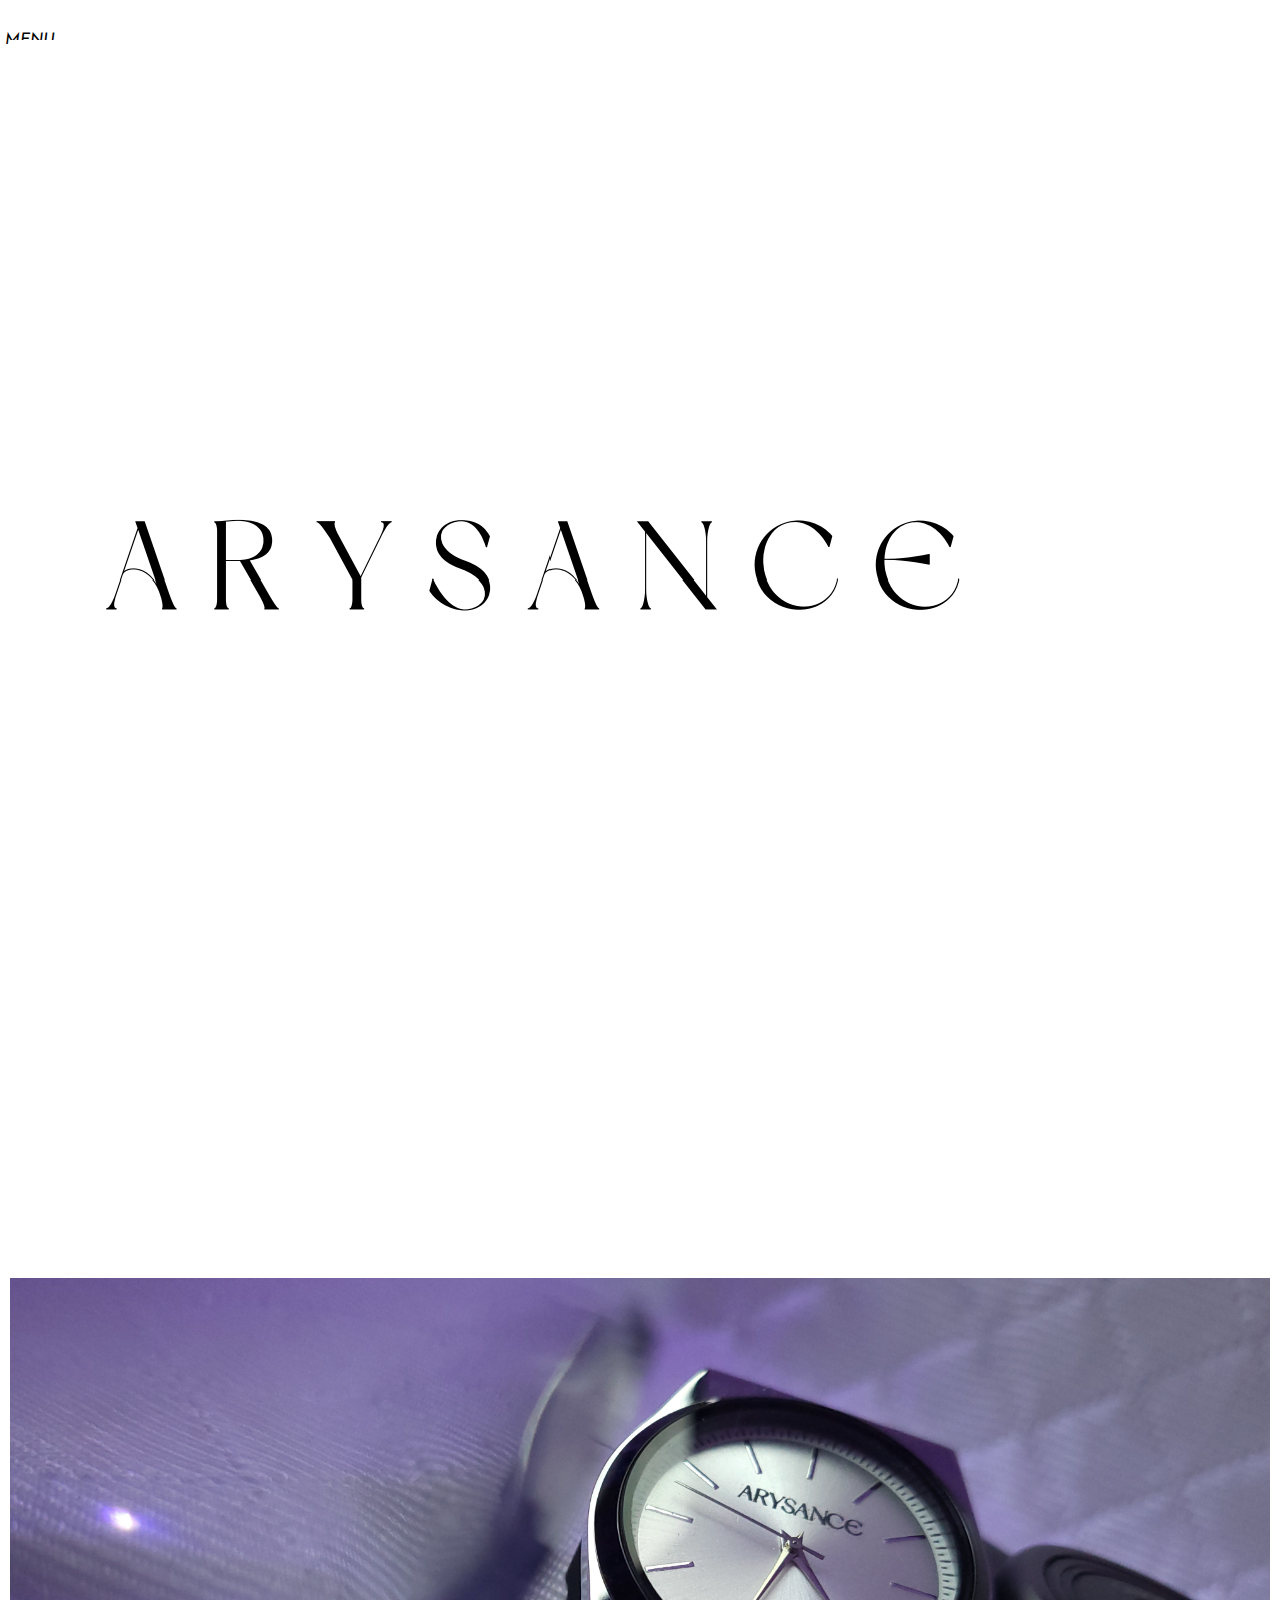
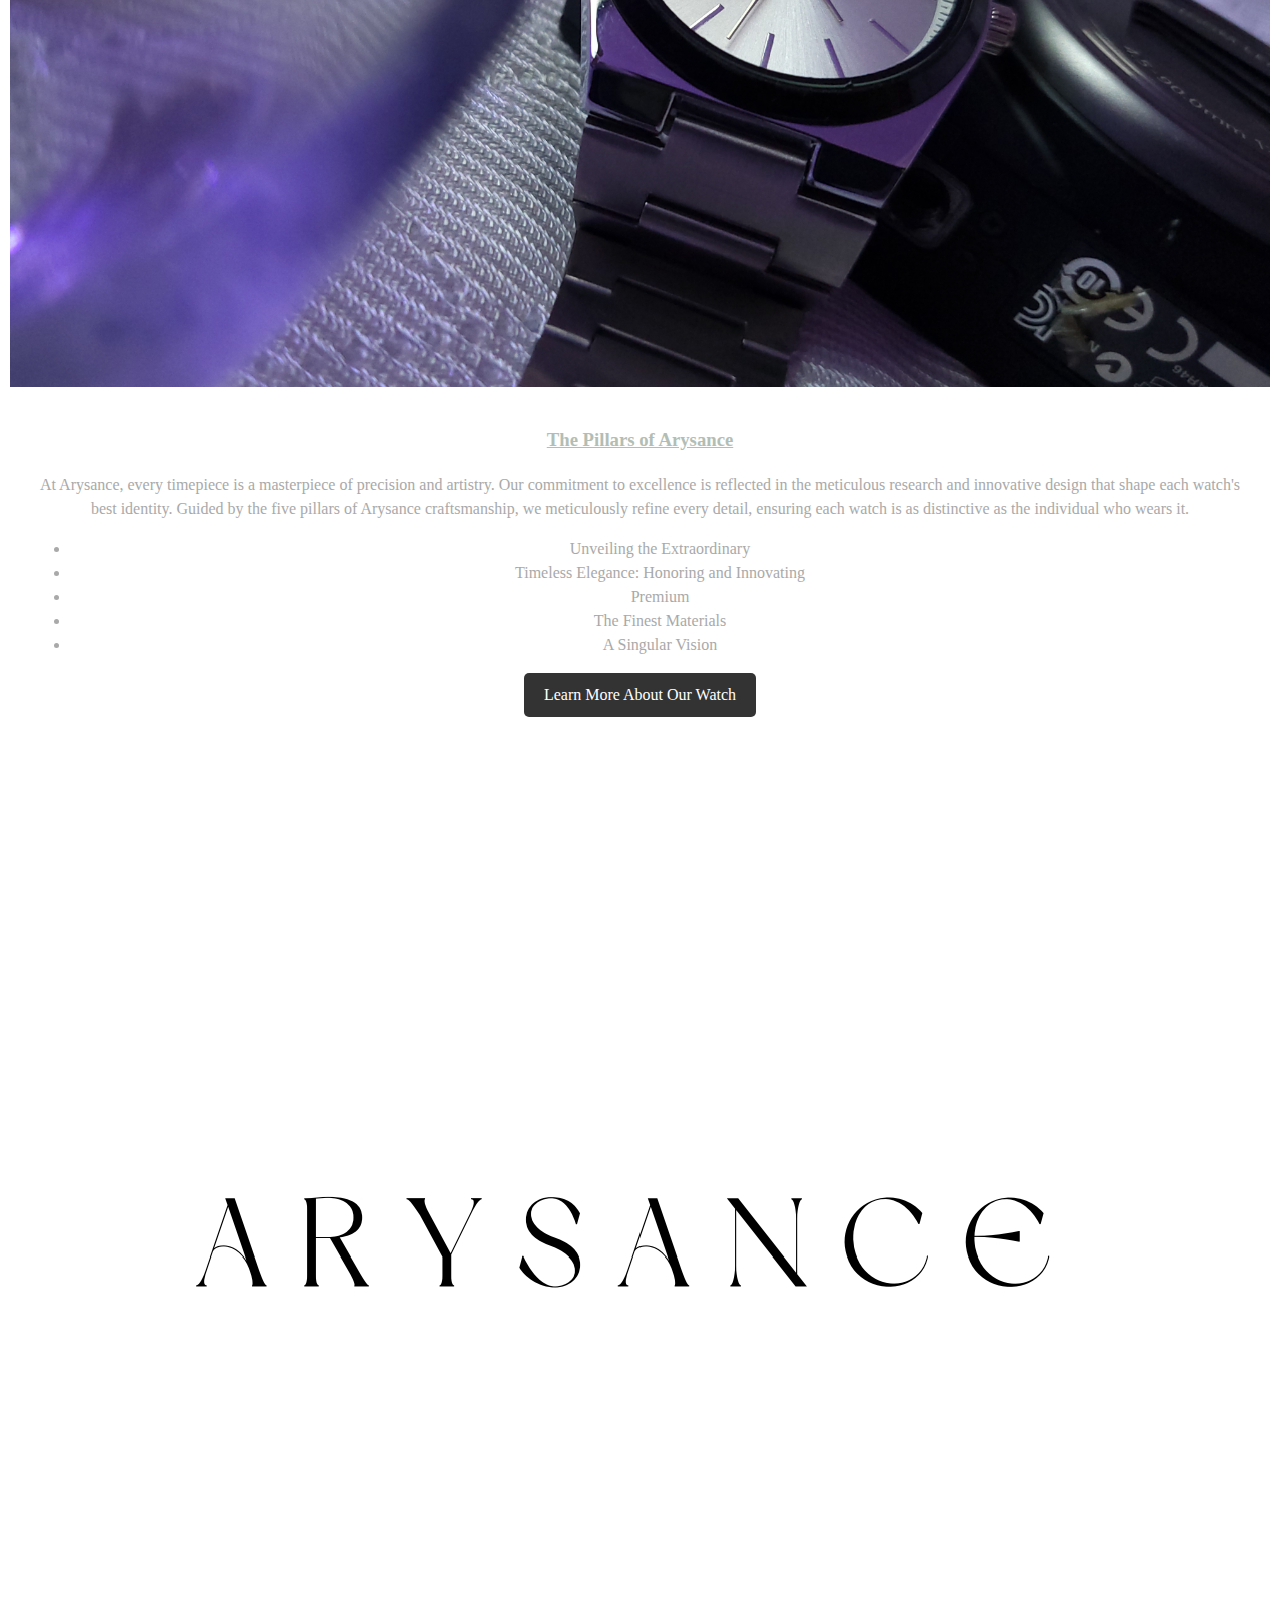
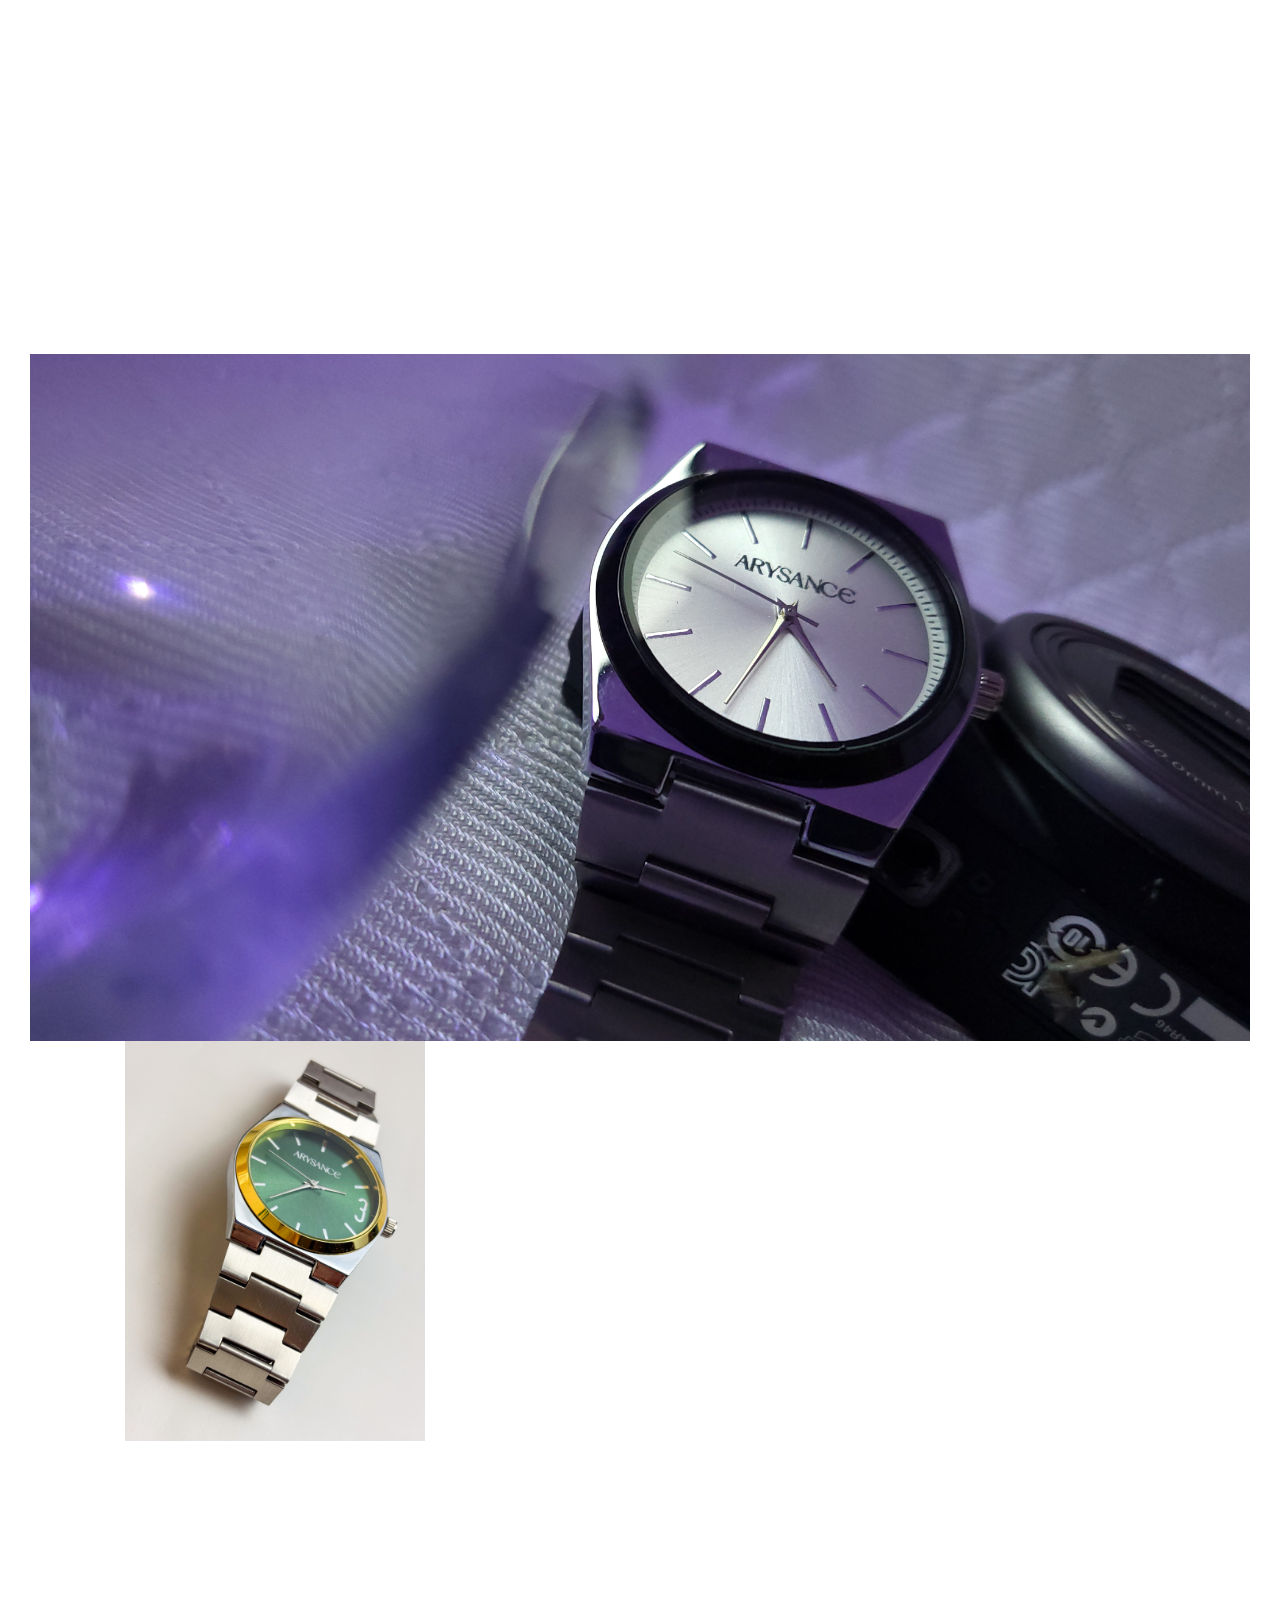
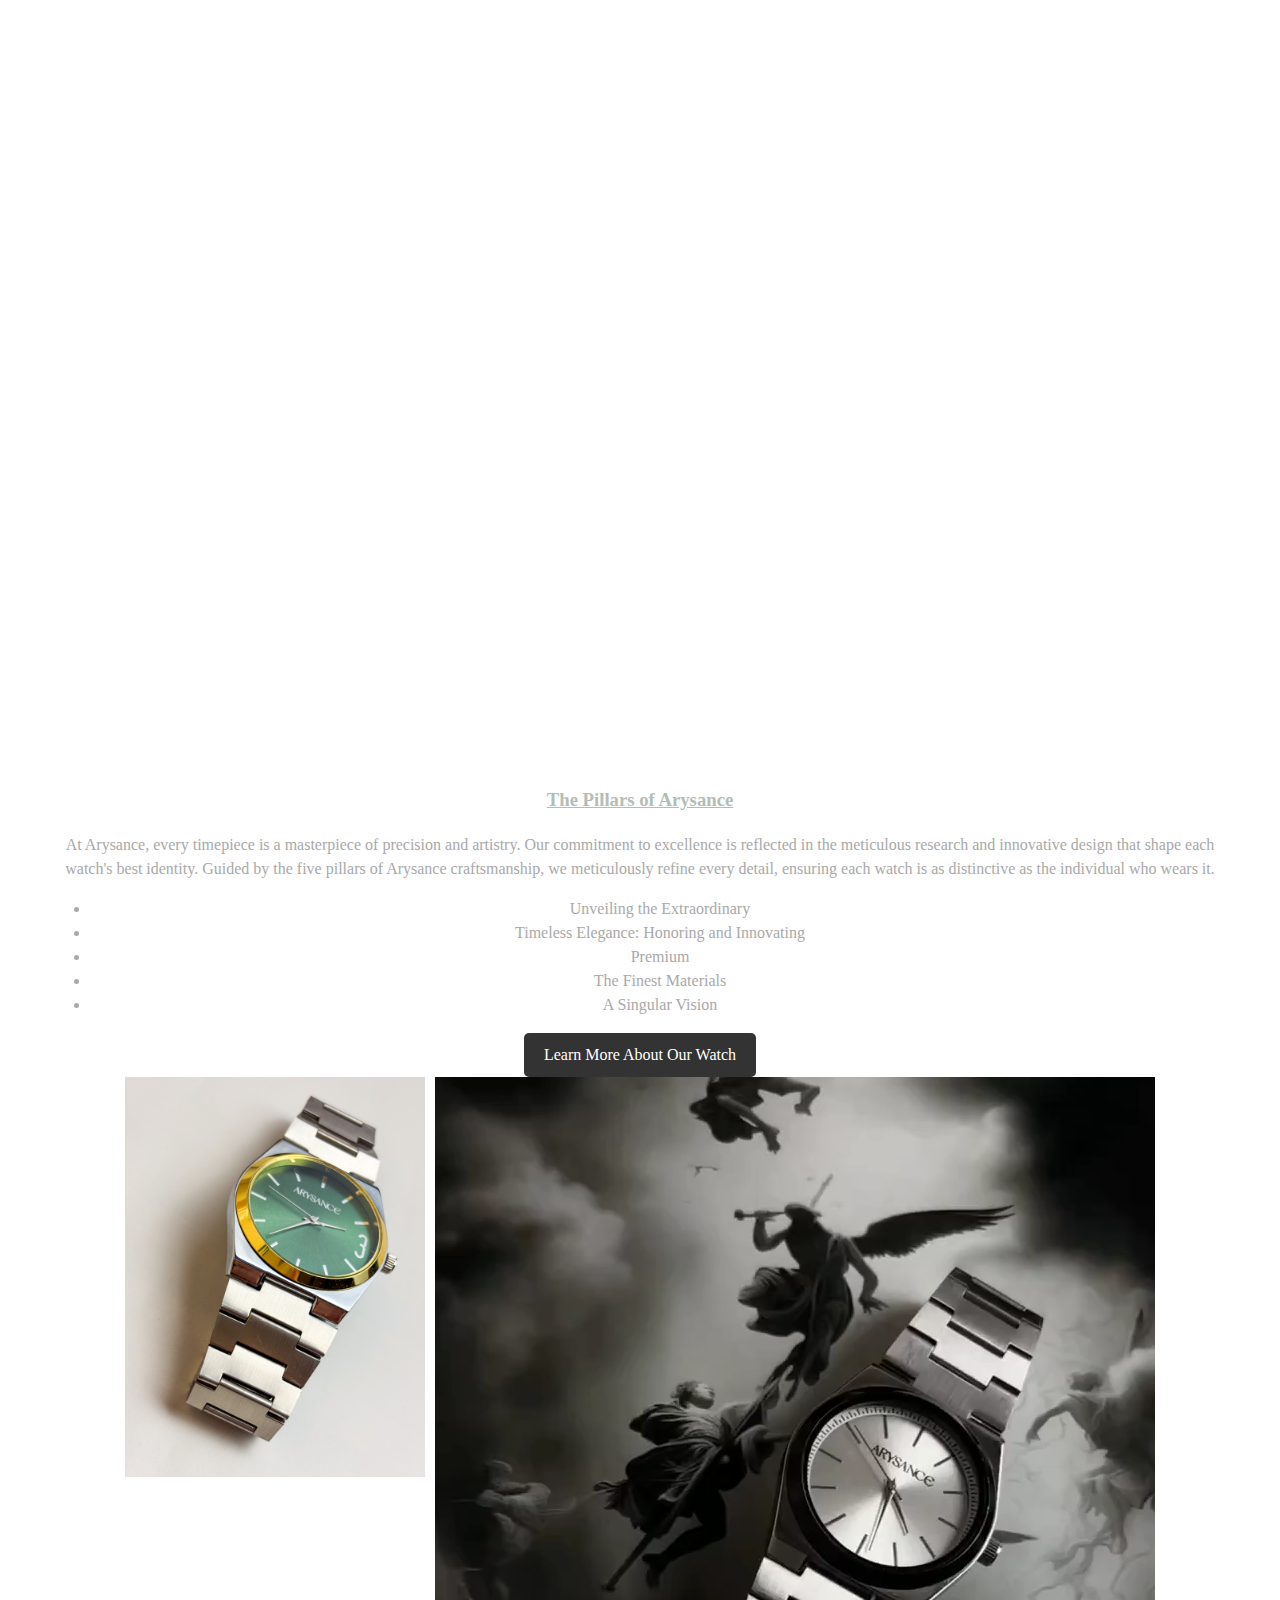
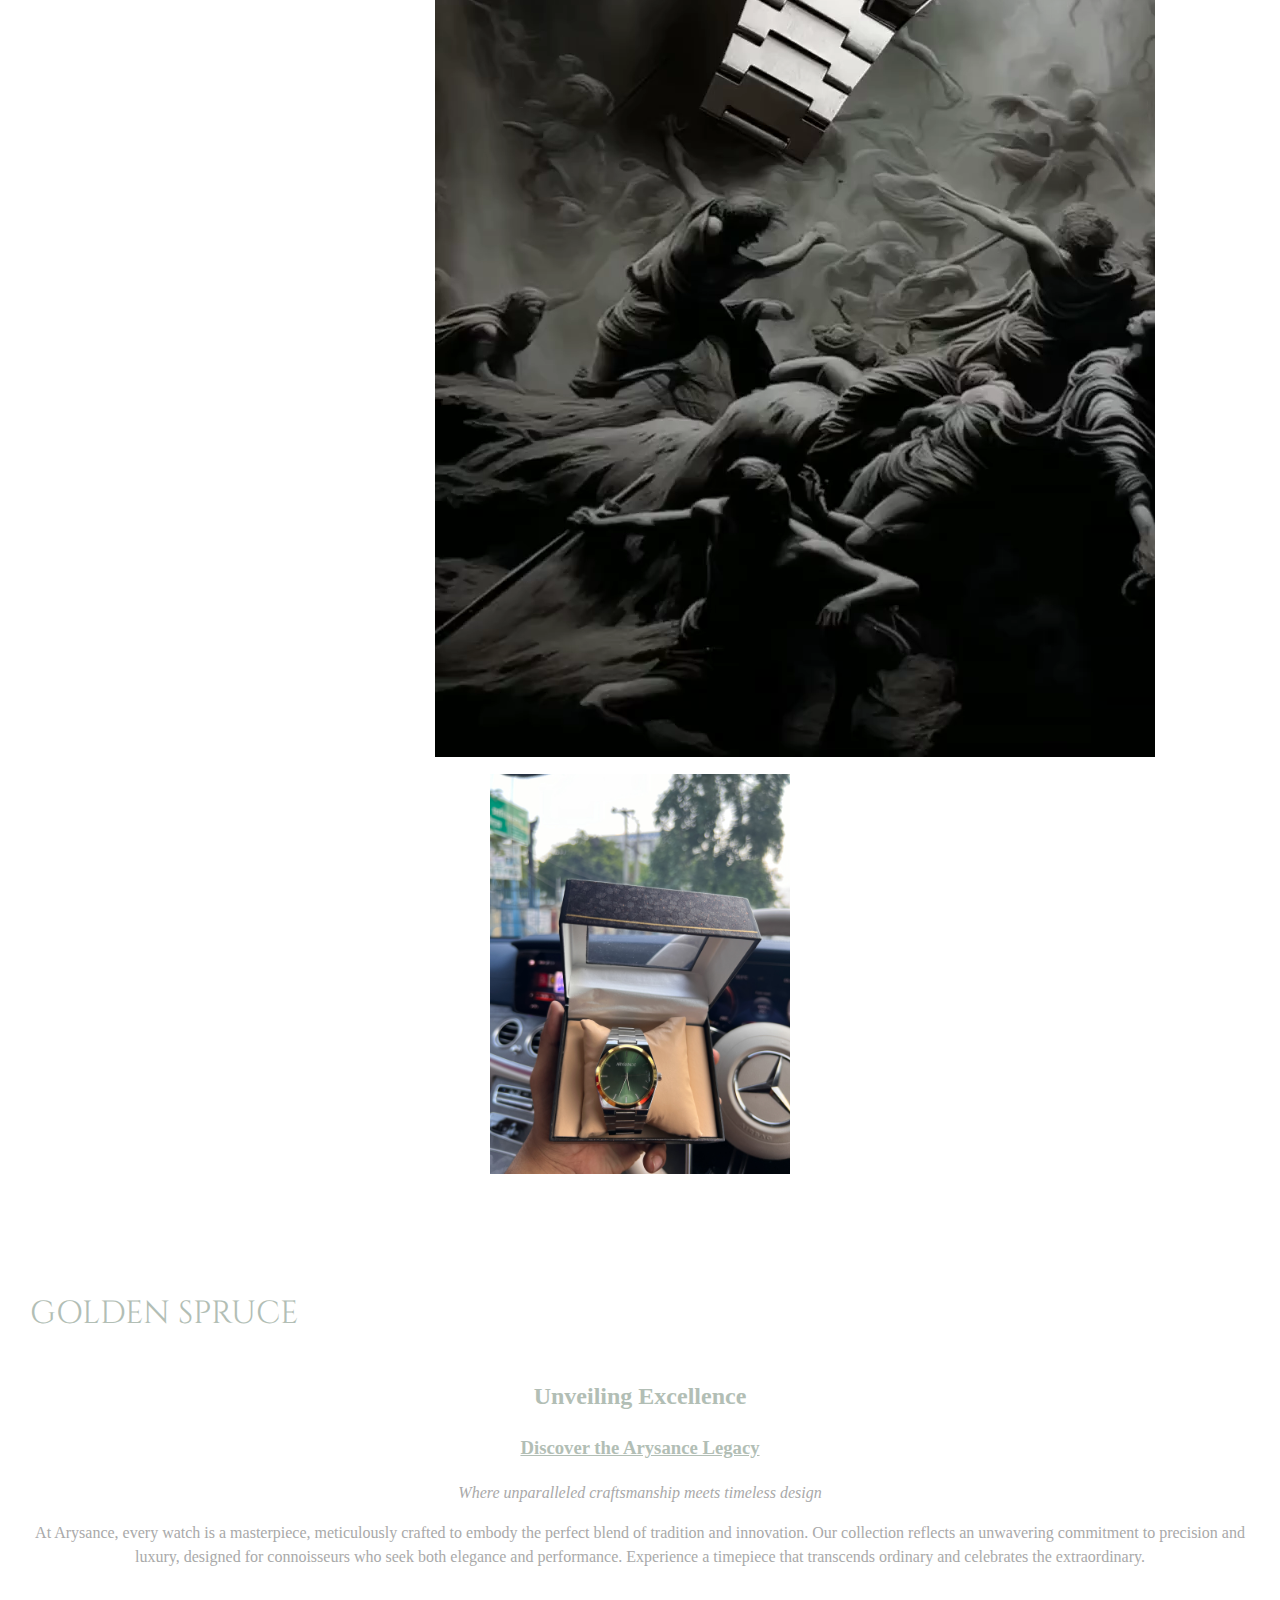
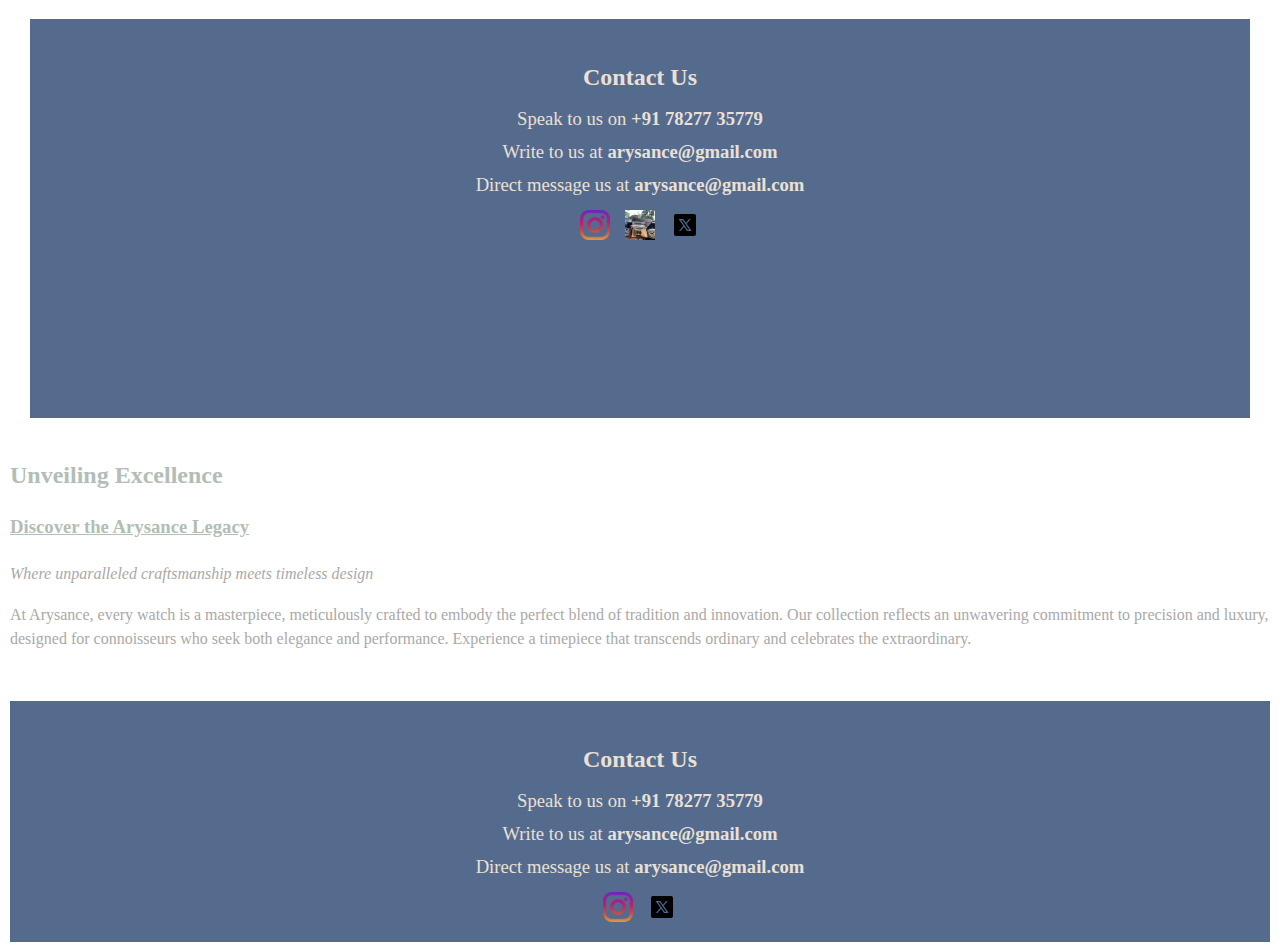
==== commit 18fc7bce: "change" ====
--- a/index.html
+++ b/index.html
@@ -15,6 +15,7 @@
             body {
                 margin: 0;
                 font-family: 'Josefin Sans', sans-serif;
+                line-height: 1.5; /* Improved readability */
             }
     
             /* Styling the top bar with menu and the tagline */
@@ -35,7 +36,6 @@
             }
     
             .main-burger {
-                cursor: pointer;
                 display: flex;
                 flex-direction: column;
                 justify-content: center;
@@ -54,7 +54,7 @@
             }
     
             .menu-content {
-                display: none;
+                display: none; /* Hide menu by default */
                 position: absolute;
                 top: 100%;
                 left: 0;
@@ -96,7 +96,7 @@
                 letter-spacing: 1px;
             }
     
-            /* Adjustments for splash section to remove gaps */
+            /* Adjustments for splash section */
             .splash {
                 position: relative;
                 margin: 0;
@@ -109,19 +109,10 @@
                 align-items: center;
             }
     
-            .splash .logo {
-                display: block;
-                width: 100%;
-                max-height: 100vh;
-                object-fit: cover;
-                margin: 0;
-                padding: 0;
-            }
-    
             .splash img {
                 display: block;
                 width: 100%;
-                max-height: 100vh;
+                max-height: 80vh; /* Reduce image size on mobile */
                 object-fit: cover;
                 margin: 0;
                 padding: 0;
@@ -132,9 +123,9 @@
                 font-family: 'Garamond', serif;
                 background-color: #556B8E;
                 padding: 20px;
-                text-align: right;
+                text-align: center; /* Center content on mobile */
                 color: #EAE0D5;
-                font-size: 13.5pt;
+                font-size: 14pt; /* Adjust font size for better readability */
                 margin-top: 50px;
             }
     
@@ -161,7 +152,6 @@
     
             .contact-section .social-icons {
                 margin-top: 10px;
-                text-align: right;
             }
     
             .contact-section .social-icons img {
@@ -186,7 +176,7 @@
     
             .cream .text {
                 flex: 1;
-                max-width: 50%;
+                max-width: 100%; /* Allow text to take full width on mobile */
                 color: #a9a9a9;
                 font-family: 'Monotype Corsiva', cursive;
                 text-align: center;
@@ -201,12 +191,13 @@
                 display: flex;
                 flex-direction: row;
                 gap: 10px;
-                width: 70%;
-                max-width: 70%;
+                width: 100%; /* Allow images to take full width */
+                justify-content: center; /* Center images */
             }
     
             .cream .image img {
-                width: 50%;
+                width: 100%; /* Images stack on mobile */
+                max-width: 300px; /* Set a max width for images */
                 height: auto;
                 object-fit: cover;
             }
@@ -250,7 +241,6 @@
     
             .animated-text {
                 font-family: 'Cinzel', serif;
-                font-style: normal;
                 font-size: 2rem;
                 color: #b2beb5;
                 white-space: nowrap;
@@ -284,7 +274,7 @@
                 width: 100%; /* Full width */
                 height: 100%; /* Full height */
                 overflow: auto; /* Enable scroll if needed */
-                background-color: rgba(0,0,0,0.4); /* Black w/ opacity */
+                background-color: rgba(0, 0, 0, 0.4); /* Black w/ opacity */
             }
     
             .modal-content {
@@ -293,6 +283,7 @@
                 padding: 20px;
                 border: 1px solid #888;
                 width: 80%; /* Could be more or less, depending on screen size */
+                max-width: 500px; /* Limit max width */
             }
     
             .close {
@@ -309,40 +300,56 @@
                 cursor: pointer;
             }
     
-            /* Style the form inside the modal */
-            #subscription-form {
-                display: flex;
-                flex-direction: column;
-            }
-    
-            #subscription-form label {
-                margin: 10px 0 5px;
-            }
-    
-            #subscription-form input[type="email"],
-            #subscription-form input[type="password"] {
-                padding: 10px;
-                margin-bottom: 10px;
-                border: 1px solid #ddd;
-                border-radius: 4px;
-            }
-    
-            #subscription-form input[type="submit"] {
-                padding: 10px;
-                background-color: #333;
-                color: #fff;
-                border: none;
-                border-radius: 4px;
-                cursor: pointer;
-            }
-    
-            #subscription-form input[type="submit"]:hover {
-                background-color: #555;
+            /* Responsive styles */
+            @media (max-width: 768px) {
+                .tagline {
+                    font-size: 14px; /* Smaller font size for mobile */
+                }
+    
+                .contact-section h2 {
+                    font-size: 1.2rem; /* Adjust heading size */
+                }
+    
+                .animated-text {
+                    font-size: 1.5rem; /* Smaller animated text */
+                }
+            }
+    
+            @media (max-width: 480px) {
+                .top-bar {
+                    flex-direction: column; /* Stack elements on small screens */
+                }
+    
+                .burgercontainer {
+                    margin: 10px 0; /* Add margin for spacing */
+                }
+    
+                .splash img {
+                    max-height: 60vh; /* Smaller max height for mobile */
+                }
+    
+                .cream .text h3 {
+                    font-size: 1.2rem; /* Adjust font size for watch section */
+                }
             }
         </style>
     </head>
-    <body>
-    
+<body>
+
+<div class="top-bar">
+    <div class="burgercontainer">
+        <i class="main-burger">
+            <span class="top"></span>
+            <span class="mid"></span>
+            <span class="bot"></span>
+            MENU
+        </i>
+        <div class="menu-content">
+            <ul>
+                <li><a href="index.html#featured-properties" title="A selection of Arysance projects">Featured Properties</a></li>
+                <li><a href="the watch.html" title="The five pillars of Arysance">The Watch</a></li>
+                <li><a href="#contact-us" title="Get in touch with Arysance">Enquiries</a></li>
+            </ul>
     <div class="top-bar">
         <div class="burgercontainer">
             <i class="main-burger">
@@ -363,21 +370,89 @@
         <!-- The creative tagline in the middle of the top bar -->
         <div class="tagline">SINCE 1993</div>
     </div>
+
+    <!-- The creative tagline in the middle of the top bar -->
+    <div class="tagline">SINCE 1993</div>
+</div>
+
+<header>
+    <a href="the watch.html" title="Arysance" rel="home" class="logo">
+        <img src="Main arysance.jpg" alt="Arysance" class="logo-image">
+    </a>
+</header>
+
+
+
+<section class="splash animate wideImg">
+    <div class="wrapper">
+        <video class="logo" src="Project 2.mp4" alt="Arysance" autoplay loop muted></video>
+        <img src="20240824_163210.jpg" alt="background">
+    </div>
+</section>
+
+<section class="cream first left wide animate">
+    <div class="wrapper cf">
+        <div class="text">
+            <h3><a href="the watch.html">The Pillars of Arysance</a></h3>
+            <p>At Arysance, every timepiece is a masterpiece of precision and artistry. Our commitment to excellence is reflected in the meticulous research and innovative design that shape each watch's best identity. Guided by the five pillars of Arysance craftsmanship, we meticulously refine every detail, ensuring each watch is as distinctive as the individual who wears it.</p>
+            <ul>
+                <li>Unveiling the Extraordinary</li>
+                <li>Timeless Elegance: Honoring and Innovating</li>
+                <li>Premium</li>
+                <li>The Finest Materials</li>
+                <li>A Singular Vision</li>
+            </ul>
+            <a class="button" title="Learn more about our watches" href="the watch.html">Learn More About Our Watch</a>
     
     <header>
         <a href="the watch.html" title="Arysance" rel="home" class="logo">
-            <img src="Main arysance.jpg" height="400" width="650" alt="Arysance">
-            <img src="Main arysance.jpg" alt="Arysance">
+            <img src="Main arysance.jpg" alt="Arysance" class="logo-image">
         </a>
-        
     </header>
-    
     
     <section class="splash animate wideImg">
         <div class="wrapper">
-            <video class="logo" src="Project 2.mp4" alt="Arysance" autoplay loop muted></video>
+            <video class="logo" src="Project 2.mp4" alt="Arysance" autoplay loop muted playsinline></video>
             <img src="20240824_163210.jpg" alt="background">
         </div>
+        <style>
+            .image {
+                display: flex;
+                flex-wrap: wrap; /* Ensure the images wrap if there’s not enough space */
+                justify-content: space-around; /* Space between the images */
+                gap: 10px; /* Add some space between the images */
+            }
+        
+            .image a img {
+                width: 60%; /* Increase image size to 60% of its original size */
+                height: auto; /* Maintain aspect ratio */
+                max-width: 100%; /* Ensure the images don't overflow */
+            }
+        
+            /* Media Query for mobile devices */
+            @media (max-width: 768px) {
+                .image a img {
+                    width: 80%; /* Further increase size on smaller screens */
+                }
+            }
+        
+            @media (max-width: 480px) {
+                .image a img {
+                    width: 100%; /* Full width on very small screens */
+                }
+            }
+        </style>
+        
+        <div class="image">
+            <a href="the watch.html#IMG_1429">
+                <img src="green best.jpg" alt="Arysance Watch" class="three-d-image main-image">
+            </a>
+            <a href="the watch.html#IMG_1429">
+                <video class="three-d-image" autoplay loop muted playsinline>
+                    <source src="ARYSANCE - GREYTITUDE WATCH video.mp4" type="video/mp4">
+                    Your browser does not support the video tag.
+                </video>
+                
     </section>
     
     <section class="cream first left wide animate">
@@ -394,42 +469,13 @@
                 </ul>
                 <a class="button" title="Learn more about our watches" href="the watch.html">Learn More About Our Watch</a>
             </div>
-            <style>
-                .image {
-                    display: flex;
-                    flex-wrap: wrap; /* Ensure the images wrap if there’s not enough space */
-                    justify-content: space-around; /* Space between the images */
-                    gap: 10px; /* Add some space between the images */
-                }
-            
-                .image a img {
-                    width: 60%; /* Increase image size to 60% of its original size */
-                    height: auto; /* Maintain aspect ratio */
-                    max-width: 100%; /* Ensure the images don't overflow */
-                }
-            
-                /* Media Query for mobile devices */
-                @media (max-width: 768px) {
-                    .image a img {
-                        width: 80%; /* Further increase size on smaller screens */
-                    }
-                }
-            
-                @media (max-width: 480px) {
-                    .image a img {
-                        width: 100%; /* Full width on very small screens */
-                    }
-                }
-            </style>
             
             <div class="image">
                 <a href="the watch.html#IMG_1429">
-                    <img src="green best.jpg" alt="Arysance Watch" class="three-d-image">
                     <img src="green best.jpg" alt="Arysance Watch" class="three-d-image main-image">
                 </a>
                 <a href="the watch.html#IMG_1429">
-                    <video controls class="three-d-image" alt="ARYSANCE - GREYTITUDE WATCH video">
-                    <video controls class="three-d-image">
+                    <video class="three-d-image" autoplay loop muted playsinline>
                         <source src="ARYSANCE - GREYTITUDE WATCH video.mp4" type="video/mp4">
                         Your browser does not support the video tag.
                     </video>
@@ -439,11 +485,8 @@
                 </a>
             </div>
             
-            
-            
-            
             <div class="video">
-                <video src="green red.mp4" autoplay loop muted></video>
+                <video src="green red.mp4" autoplay loop muted playsinline></video>
             </div>
             <!-- Animated text -->
             <div class="animated-text">GOLDEN SPRUCE</div>
@@ -471,84 +514,22 @@
             <a href="https://www.instagram.com/arysance/" target="_blank">
                 <img src="instagram.png" alt="Instagram">
             </a>
+            <a href="the watch.html#IMG_1429">
+                <img src="IMG_1579.jpg" alt="Arysance Watch" class="three-d-image">
             <a href="https://twitter.com/arysance" target="_blank">
                 <img src="icons8-twitter-30.png" alt="Twitter">
             </a>
         </div>
+        
+        
+        
+        
+        
+        <div class="video">
+            <video src="green red.mp4" autoplay loop muted></video>
     </section>
     
     <!-- Popup Modal -->
-    <style>
-        @font-face {
-            font-family: 'Dream Avenue';
-            src: url('path-to-your-font/DreamAvenue.ttf'); /* Ensure you have the correct path to the font */
-        }
-    
-        /* Modal Overlay */
-        #popupModal {
-            display: none;
-            position: fixed;
-            z-index: 1200;
-            left: 0;
-            top: 0;
-            width: 100%;
-            height: 100%;
-            background-color: rgba(0, 0, 0, 0.8); /* Dark background with opacity */
-            overflow: auto; /* Enable scrolling if needed */
-            overflow: hidden; /* Disable scrolling on the overlay */
-        }
-    
-        /* Modal Content */
-    
-    @@ -501,10 +502,9 @@
-            color: #fff;
-            width: 80%; /* Take 80% of the screen width */
-            max-width: 400px; /* Ensure a maximum width for desktop */
-            height: auto; /* Adapt to content */
-            max-height: 90vh; /* Prevent modal from exceeding 90% of the viewport height */
-            margin: 10% auto; /* Center horizontally and give top margin */
-            overflow-y: auto; /* Allow scrolling if content overflows */
-            height: 50vh; /* Set height to half the viewport height */
-            margin: 25vh auto; /* Center vertically and horizontally */
-            overflow-y: hidden; /* Prevent scrolling inside the modal */
-            box-shadow: 0px 0px 10px rgba(0, 0, 0, 0.5); /* Add shadow for a better look */
-        }
-    
-    
-    
-    @@ -562,7 +562,6 @@
-        @media (max-width: 768px) {
-            .modal-content {
-                width: 90%; /* Wider for smaller screens */
-                max-width: 90%;
-                padding: 15px;
-            }
-    
-    
-    @@ -579,100 +578,99 @@
-        @media (max-width: 480px) {
-            .modal-content {
-                width: 95%; /* Full width on very small screens */
-                max-width: 95%;
-                padding: 10px;
-                border-radius: 0; /* Remove border radius for full-width */
-                margin: 5% auto; /* Centering with reduced top margin */
-                height: auto; /* Allow height to adapt */
-                height: 50vh; /* Maintain half-screen height */
-                margin: 25vh auto; /* Center vertically */
-            }
-    
-            .modal-content h2 {
-                font-size: 1em;
-            }
-    
-            .modal-content input[type="submit"] {
-                padding: 6px 12px;
-                font-size: 0.8em;
-            }
-        }
-    </style>
-    
     <div id="popupModal" class="modal">
         <div class="modal-content">
             <span class="close">&times;</span>
@@ -561,67 +542,419 @@
                 <input type="submit" value="Subscribe">
             </form>
         </div>
+        <!-- Animated text -->
+        <div class="animated-text">GOLDEN SPRUCE</div>
     </div>
+</section>
+
+<section class="white second right narrow animate">
+    <div class="wrapper cf">
+        <div class="text">
+            <h2>Unveiling Excellence</h2>
+            <h3><a href="watch.html">Discover the Arysance Legacy</a></h3>
+            <i>Where unparalleled craftsmanship meets timeless design</i>
+            <p>At Arysance, every watch is a masterpiece, meticulously crafted to embody the perfect blend of tradition and innovation. Our collection reflects an unwavering commitment to precision and luxury, designed for connoisseurs who seek both elegance and performance. Experience a timepiece that transcends ordinary and celebrates the extraordinary.</p>
+        </div>
+    </div>
+</section>
+
+<!-- Contact Us Section with id for scrolling -->
+<section id="contact-us" class="contact-section">
+    <h2>Contact Us</h2>
+    <p>Speak to us on <a href="tel:+917827735779">+91 78277 35779</a></p>
+    <p>Write to us at <a href="mailto:arysance@gmail.com">arysance@gmail.com</a></p>
+    <p>Direct message us at <a href="mailto:arysance@gmail.com">arysance@gmail.com</a></p>
+    <div class="social-icons">
+        <a href="https://www.instagram.com/arysance/" target="_blank">
+            <img src="instagram.png" alt="Instagram">
+        </a>
+        <a href="https://twitter.com/arysance" target="_blank">
+            <img src="icons8-twitter-30.png" alt="Twitter">
+        </a>
+    </div>
+</section>
+
+<!-- Popup Modal -->
+<style>
+    @font-face {
+        font-family: 'Dream Avenue';
+        src: url('path-to-your-font/DreamAvenue.ttf'); /* Ensure you have the correct path to the font */
+    }
+
+    /* Modal Overlay */
+    #popupModal {
+        display: none;
+        position: fixed;
+        z-index: 1200;
+        left: 0;
+        top: 0;
+        width: 100%;
+        height: 100%;
+        background-color: rgba(0, 0, 0, 0.8); /* Dark background with opacity */
+        overflow: hidden; /* Disable scrolling on the overlay */
+    }
+
+    /* Modal Content */
+    .modal-content {
+        background: url('IMG_1579(1)(1).png') no-repeat center center;
+        background-size: cover;
+        padding: 20px;
+        border-radius: 10px;
+        color: #fff;
+        width: 80%; /* Take 80% of the screen width */
+        max-width: 400px; /* Ensure a maximum width for desktop */
+        height: auto; /* Set height to auto to adjust to content */
+        max-height: calc(100vh - 60px); /* Adjusted height based on top bar */
+        margin: 10% auto; /* Center vertically and horizontally */
+        overflow-y: auto; /* Allow scrolling if content exceeds max height */
+        box-shadow: 0px 0px 10px rgba(0, 0, 0, 0.5); /* Add shadow for a better look */
+    }
+
+    /* Modal Header */
+    .modal-content h2 {
+        font-family: 'Dream Avenue', sans-serif;
+        font-size: 1.5em;
+    }
+
+    /* Form Labels and Inputs */
+    .modal-content label, .modal-content input {
+        display: block;
+        width: 100%;
+        margin: 10px 0;
+        color: #fff;
+    }
+
+    .modal-content input[type="email"], .modal-content input[type="password"] {
+        padding: 10px;
+        border: 1px solid #ccc;
+        border-radius: 5px;
+        background-color: rgba(255, 255, 255, 0.1); /* Slightly transparent input */
+        color: #fff;
+    }
+
+    .modal-content input[type="submit"] {
+        background-color: #fff;
+        color: #000;
+        border: none;
+        padding: 10px 20px;
+        cursor: pointer;
+        font-size: 1em;
+        border-radius: 5px;
+    }
+
+    .modal-content input[type="submit"]:hover {
+        background-color: #ddd;
+    }
+
+    /* Close Button */
+    .close {
+        color: #aaa;
+        float: right;
+        font-size: 28px;
+        font-weight: bold;
+        cursor: pointer;
+    }
+
+    .close:hover, .close:focus {
+        color: #fff;
+        text-decoration: none;
+    }
+
+    /* Media Queries for Responsiveness */
+    @media (max-width: 768px) {
+        .modal-content {
+            width: 90%; /* Wider for smaller screens */
+    
+    <style>
+        /* General Styles */
+        .top-bar {
+            display: flex;
+            justify-content: space-between;
+            align-items: center;
+            background-color: #f8f8f8;
+            padding: 10px;
+        }
+    
+        .burgercontainer {
+            cursor: pointer;
+        }
+    
+        .menu-content {
+            display: none; /* Initially hidden */
+            position: absolute;
+            top: 50px; /* Position below the top bar */
+            background-color: #fff;
+            box-shadow: 0 4px 8px rgba(0, 0, 0, 0.2);
+            width: 100%;
+        }
+    
+        .menu-content ul {
+            list-style: none;
+            padding: 0;
+            margin: 0;
+        }
+    
+        .menu-content ul li {
+            border-bottom: 1px solid #ddd;
+        }
+    
+        .menu-content ul li a {
+            display: block;
+            padding: 15px;
+            text-decoration: none;
+            color: #333;
+        }
+
+        .modal-content h2 {
+            font-size: 1.2em;
+    
+        .menu-content ul li a:hover {
+            background-color: #f1f1f1;
+        }
+
+        .modal-content input[type="submit"] {
+            padding: 8px 16px;
+            font-size: 0.9em;
+    
+        /* Responsive Styles */
+        .wrapper {
+            padding: 20px;
+        }
+    }
+
+    @media (max-width: 480px) {
+    
+        .wideImg {
+            width: 100%;
+            height: auto;
+        }
+    
+        .logo-image {
+            width: 100%;
+            max-width: 150px; /* Limit max width for larger screens */
+            height: auto;
+        }
+    
+        .three-d-image {
+            width: 100%;
+            height: auto;
+        }
+    
+        .social-icons img {
+            width: 30px;
+            margin-right: 10px;
+        }
+    
+        .animated-text {
+            font-size: 2em;
+            text-align: center;
+            margin-top: 20px;
+        }
+    
+        /* Media Queries for Responsiveness */
+        @media (max-width: 768px) {
+            .top-bar {
+                flex-direction: column;
+                align-items: flex-start;
+            }
+    
+            .menu-content {
+                width: 100%; /* Full width for mobile */
+            }
+    
+            .text h2 {
+                font-size: 1.5em; /* Adjust headings for mobile */
+            }
+    
+            .text p {
+                font-size: 0.9em; /* Adjust paragraph font size for mobile */
+            }
+    
+            .modal-content {
+                width: 90%;
+                padding: 15px;
+            }
+        }
+    
+        @media (max-width: 480px) {
+            .modal-content {
+                width: 95%;
+                padding: 10px;
+                border-radius: 0;
+            }
+    
+            .modal-content h2 {
+                font-size: 1em;
+            }
+        }
+    
+        /* Modal Styles */
+        #popupModal {
+            display: none;
+            position: fixed;
+            z-index: 1200;
+            left: 0;
+            top: 0;
+            width: 100%;
+            height: 100%;
+            background-color: rgba(0, 0, 0, 0.8);
+            overflow: hidden;
+        }
+    
+        .modal-content {
+            width: 95%; /* Full width on very small screens */
+            padding: 10px;
+            border-radius: 0; /* Remove border radius for full-width */
+            max-height: calc(100vh - 60px); /* Maintain height relative to top bar */
+            margin: 10% auto; /* Center vertically */
+            background: #222; /* Dark background */
+            padding: 20px;
+            border-radius: 10px;
+            color: #fff;
+            width: 80%;
+            max-width: 400px;
+            height: auto;
+            max-height: calc(100vh - 60px);
+            margin: 10% auto;
+            overflow-y: auto; /* Scroll if content overflows */
+        }
+
+        .modal-content h2 {
+            font-size: 1em;
+    
+        .close {
+            color: #fff;
+            float: right;
+            font-size: 28px;
+            font-weight: bold;
+        }
+
+        .modal-content input[type="submit"] {
+            padding: 6px 12px;
+            font-size: 0.8em;
+    
+        .close:hover,
+        .close:focus {
+            color: #bbb;
+            text-decoration: none;
+            cursor: pointer;
+        }
+    }
+</style>
+
+<div id="popupModal" class="modal">
+    <div class="modal-content">
+        <span class="close">&times;</span>
+        <h2>Subscribe to ARYSANCE</h2>
+        <form id="subscription-form" action="https://formsubmit.co/arysance@gmail.com" method="POST">
+            <label for="email">Email:</label>
+            <input type="email" id="email" name="email" required>
+            <label for="password">Password:</label>
+            <input type="password" id="password" name="password" required>
+            <input type="submit" value="Subscribe">
+        </form>
+    </div>
+</div>
+
+<script>
+    // Modal Display Control
+    var modal = document.getElementById("popupModal");
+    var closeModal = document.getElementsByClassName("close")[0];
+
+    // Show the modal on the first click
+    document.body.addEventListener('click', function () {
+        modal.style.display = "block";
+    }, { once: true });
+
+    // Close the modal
+    closeModal.onclick = function() {
+        modal.style.display = "none";
+    }
+
+    // Close modal if user clicks outside the modal content
+    window.onclick = function(event) {
+        if (event.target === modal) {
+            modal.style.display = "none";
+    
+        /* Button Styles */
+        .button {
+            background-color: #f39c12; /* Button color */
+            color: white;
+            padding: 10px 20px;
+            text-align: center;
+            display: inline-block;
+            text-decoration: none;
+            border-radius: 5px;
+            transition: background-color 0.3s;
+        }
+    }
+</script>
+
+<script>
+     // JavaScript for handling the menu toggle
+     document.addEventListener('DOMContentLoaded', function() {
+        document.querySelector('.burgercontainer').addEventListener('click', function() {
+            var menuContent = document.querySelector('.menu-content');
+            menuContent.style.display = menuContent.style.display === 'block' ? 'none' : 'block';
+        });
+
+        // Close the menu when a menu option is clicked
+        document.querySelectorAll('.menu-content ul li a').forEach(function(menuLink) {
+            menuLink.addEventListener('click', function() {
+                document.querySelector('.menu-content').style.display = 'none';
+            });
+    
+        .button:hover {
+            background-color: #e67e22; /* Darker shade on hover */
+        }
+    </style>
     
     <script>
-        // Modal Display Control
+        // Toggle menu display on burger click
+        const burger = document.querySelector('.burgercontainer');
+        const menu = document.querySelector('.menu-content');
+    
+        burger.addEventListener('click', () => {
+            menu.style.display = menu.style.display === 'block' ? 'none' : 'block';
+        });
+
+        // Popup logic
         var modal = document.getElementById("popupModal");
-        var closeModal = document.getElementsByClassName("close")[0];
-    
-        // Show the modal on the first click
-        document.body.addEventListener('click', function () {
+        var span = document.getElementsByClassName("close")[0];
+
+        // Show the modal after 1 second
+        setTimeout(function() {
             modal.style.display = "block";
-        }, { once: true });
+        }, 1000);
+
+        // Close the modal when the user clicks on <span> (x)
+        span.onclick = function() {
+            modal.style.display = "none";
+    
+        // Show the popup modal
+        window.onload = function () {
+            setTimeout(() => {
+                document.getElementById("popupModal").style.display = "block";
+            }, 1000); // Show after 1 second
+        }
+
+        // Close the modal if the user clicks anywhere outside of the modal
+        window.onclick = function(event) {
+            if (event.target == modal) {
     
         // Close the modal
-        closeModal.onclick = function() {
-            modal.style.display = "none";
-        }
-    
-        // Close modal if user clicks outside the modal content
-        window.onclick = function(event) {
+        document.querySelector('.close').onclick = function () {
+            document.getElementById("popupModal").style.display = "none";
+        }
+    
+        window.onclick = function (event) {
+            const modal = document.getElementById("popupModal");
             if (event.target === modal) {
                 modal.style.display = "none";
             }
         }
-    </script>
-    
-    <script>
-         // JavaScript for handling the menu toggle
-         document.addEventListener('DOMContentLoaded', function() {
-            document.querySelector('.burgercontainer').addEventListener('click', function() {
-                var menuContent = document.querySelector('.menu-content');
-                menuContent.style.display = menuContent.style.display === 'block' ? 'none' : 'block';
-            });
-    
-            // Close the menu when a menu option is clicked
-            document.querySelectorAll('.menu-content ul li a').forEach(function(menuLink) {
-                menuLink.addEventListener('click', function() {
-                    document.querySelector('.menu-content').style.display = 'none';
-                });
-            });
-    
-            // Popup logic
-            var modal = document.getElementById("popupModal");
-            var span = document.getElementsByClassName("close")[0];
-    
-            // Show the modal after 1 second
-            setTimeout(function() {
-                modal.style.display = "block";
-            }, 1000);
-    
-            // Close the modal when the user clicks on <span> (x)
-            span.onclick = function() {
-                modal.style.display = "none";
-            }
-    
-            // Close the modal if the user clicks anywhere outside of the modal
-            window.onclick = function(event) {
-                if (event.target == modal) {
-                    modal.style.display = "none";
-                }
-            }
-        });
+    });
+</script>
     </script>
 
 
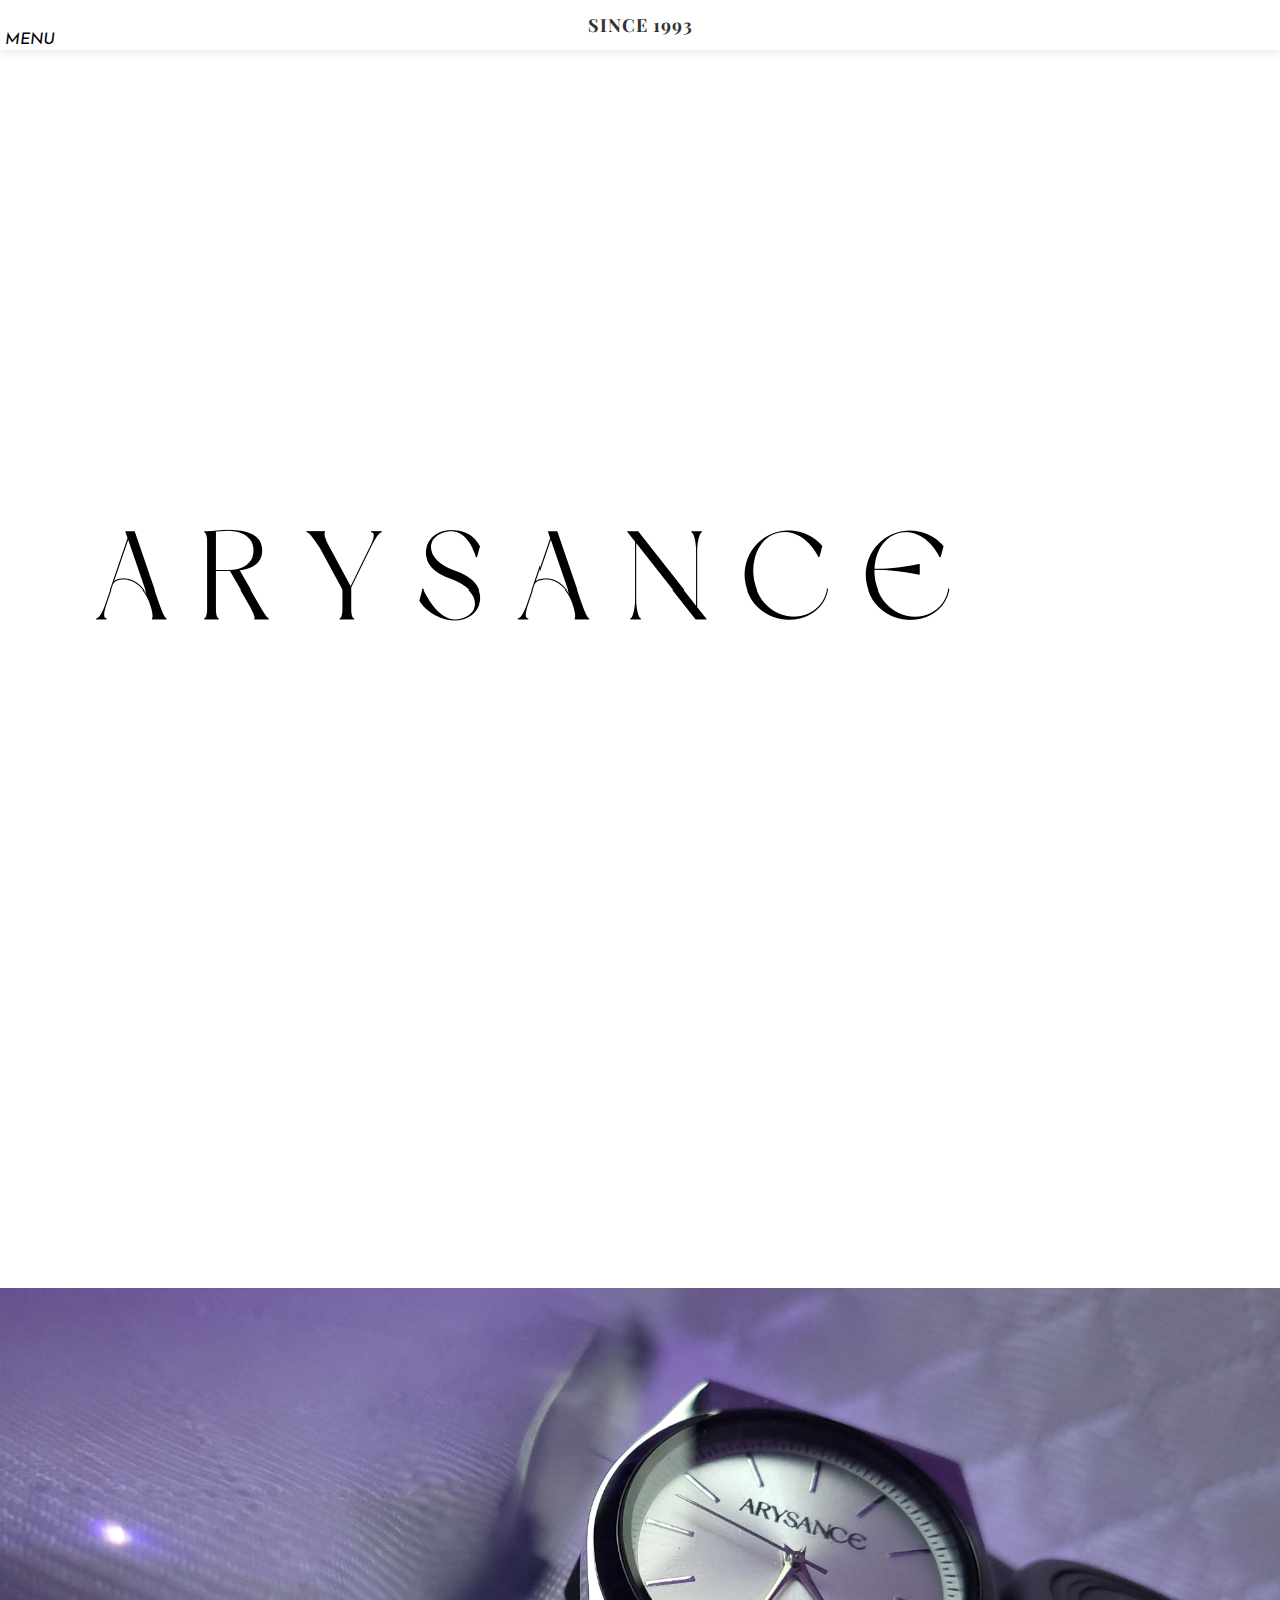
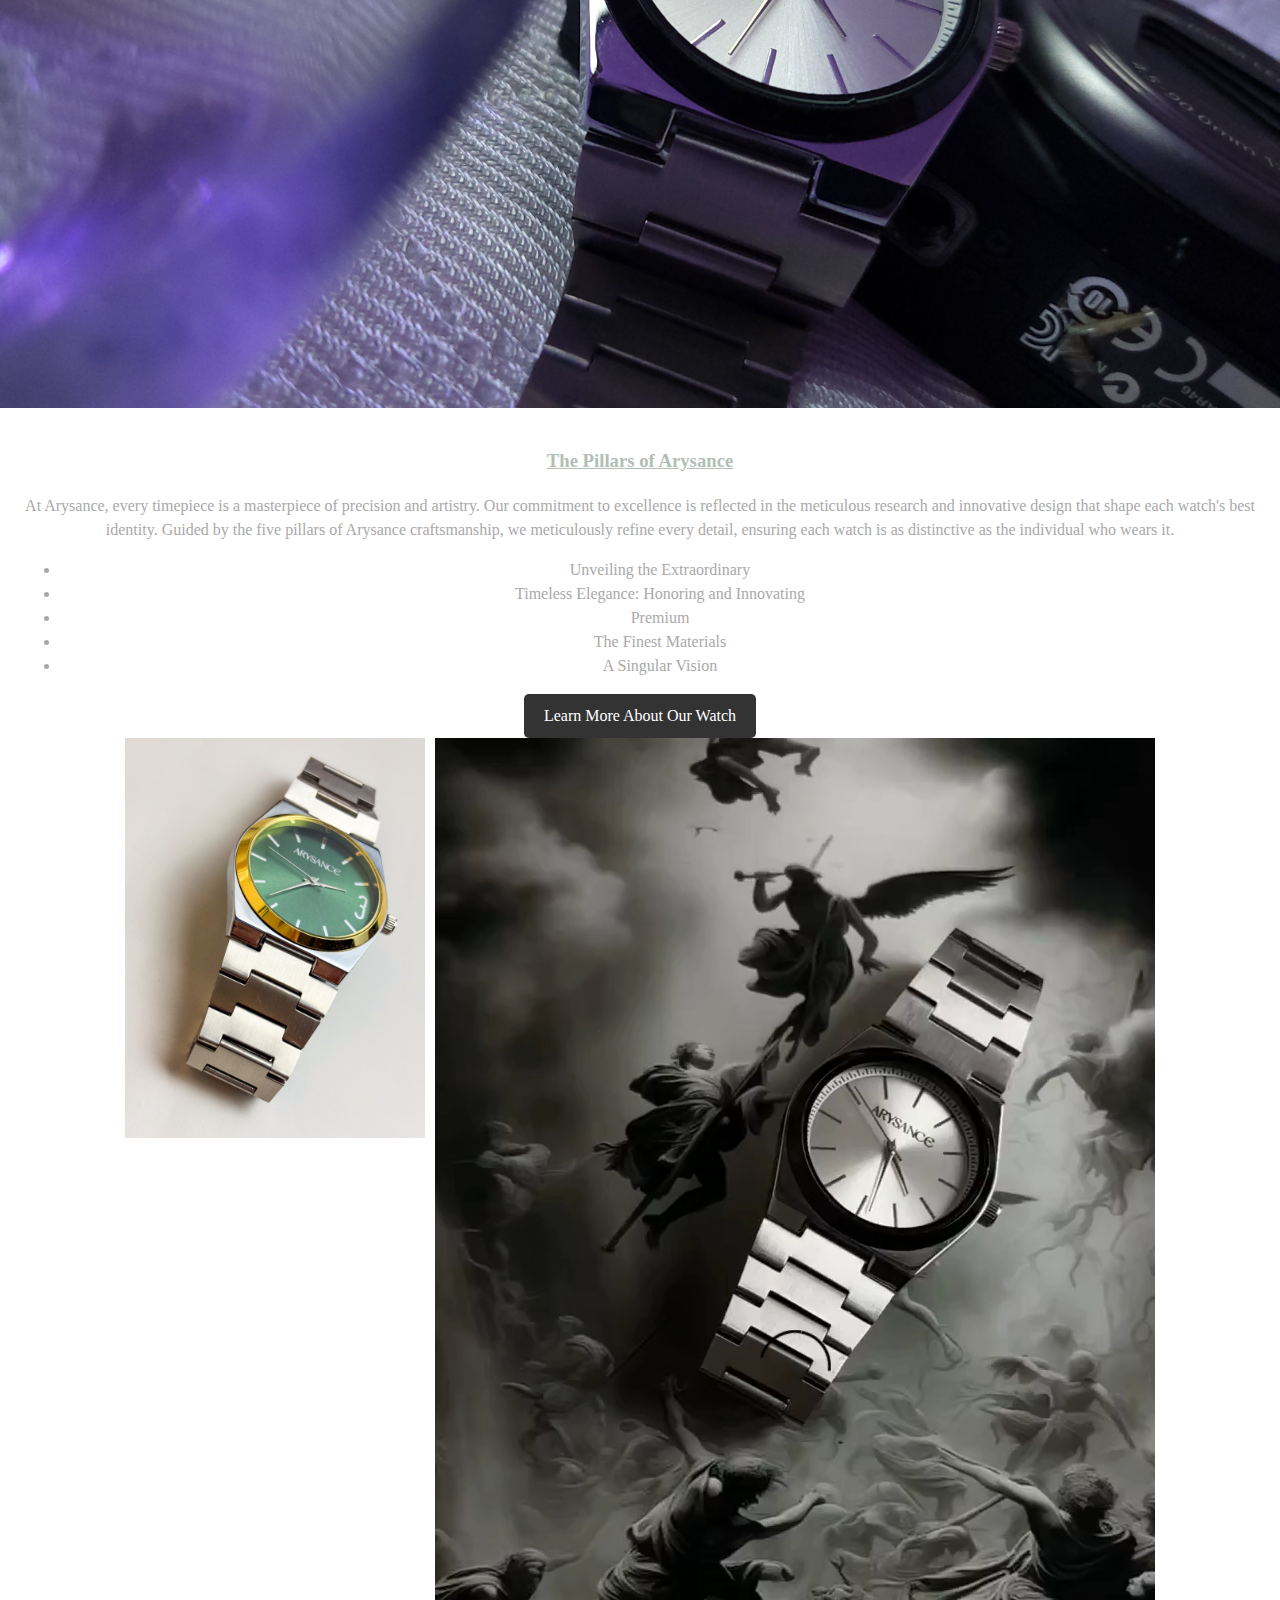
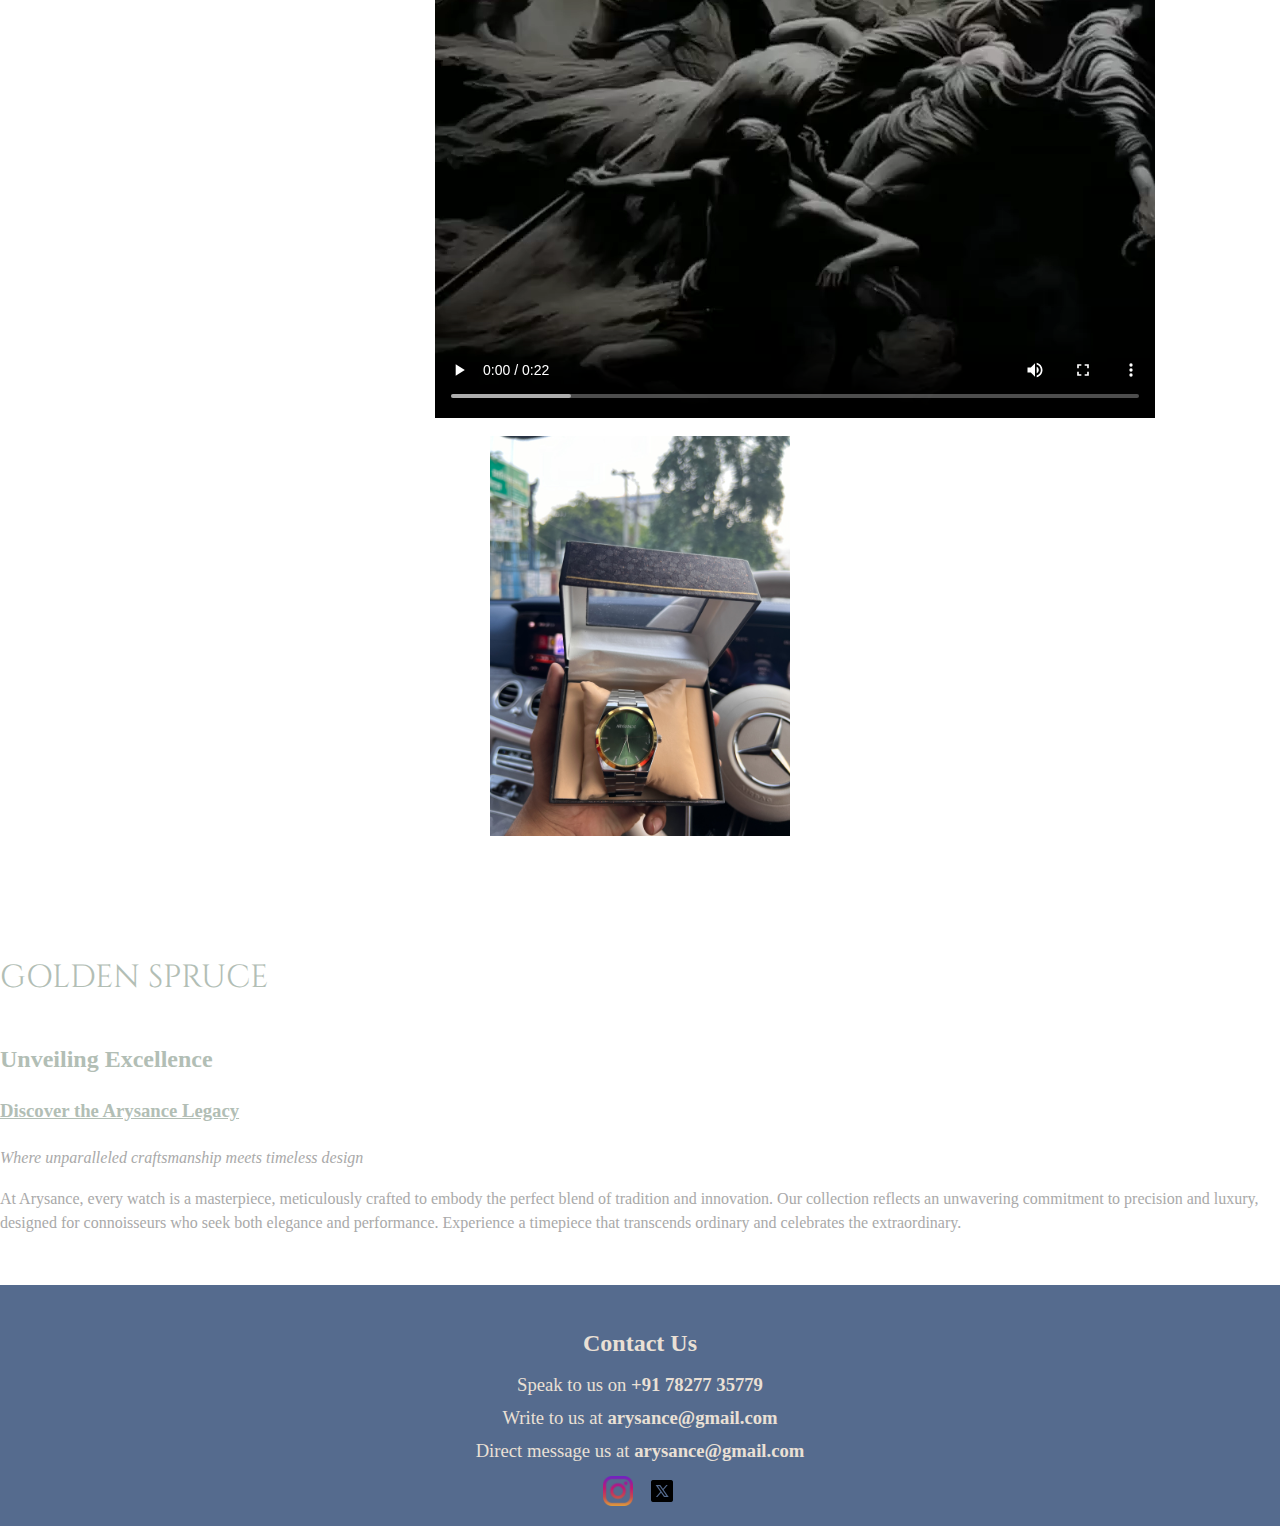
==== commit 56db92ea: "change revert" ====
--- a/index.html
+++ b/index.html
@@ -350,25 +350,7 @@
                 <li><a href="the watch.html" title="The five pillars of Arysance">The Watch</a></li>
                 <li><a href="#contact-us" title="Get in touch with Arysance">Enquiries</a></li>
             </ul>
-    <div class="top-bar">
-        <div class="burgercontainer">
-            <i class="main-burger">
-                <span class="top"></span>
-                <span class="mid"></span>
-                <span class="bot"></span>
-                MENU
-            </i>
-            <div class="menu-content">
-                <ul>
-                    <li><a href="index.html#featured-properties" title="A selection of Arysance projects">Featured Properties</a></li>
-                    <li><a href="the watch.html" title="The five pillars of Arysance">The Watch</a></li>
-                    <li><a href="#contact-us" title="Get in touch with Arysance">Enquiries</a></li>
-                </ul>
-            </div>
         </div>
-    
-        <!-- The creative tagline in the middle of the top bar -->
-        <div class="tagline">SINCE 1993</div>
     </div>
 
     <!-- The creative tagline in the middle of the top bar -->
@@ -403,17 +385,6 @@
                 <li>A Singular Vision</li>
             </ul>
             <a class="button" title="Learn more about our watches" href="the watch.html">Learn More About Our Watch</a>
-    
-    <header>
-        <a href="the watch.html" title="Arysance" rel="home" class="logo">
-            <img src="Main arysance.jpg" alt="Arysance" class="logo-image">
-        </a>
-    </header>
-    
-    <section class="splash animate wideImg">
-        <div class="wrapper">
-            <video class="logo" src="Project 2.mp4" alt="Arysance" autoplay loop muted playsinline></video>
-            <img src="20240824_163210.jpg" alt="background">
         </div>
         <style>
             .image {
@@ -448,76 +419,13 @@
                 <img src="green best.jpg" alt="Arysance Watch" class="three-d-image main-image">
             </a>
             <a href="the watch.html#IMG_1429">
-                <video class="three-d-image" autoplay loop muted playsinline>
+                <video controls class="three-d-image">
                     <source src="ARYSANCE - GREYTITUDE WATCH video.mp4" type="video/mp4">
                     Your browser does not support the video tag.
                 </video>
-                
-    </section>
-    
-    <section class="cream first left wide animate">
-        <div class="wrapper cf">
-            <div class="text">
-                <h3><a href="the watch.html">The Pillars of Arysance</a></h3>
-                <p>At Arysance, every timepiece is a masterpiece of precision and artistry. Our commitment to excellence is reflected in the meticulous research and innovative design that shape each watch's best identity. Guided by the five pillars of Arysance craftsmanship, we meticulously refine every detail, ensuring each watch is as distinctive as the individual who wears it.</p>
-                <ul>
-                    <li>Unveiling the Extraordinary</li>
-                    <li>Timeless Elegance: Honoring and Innovating</li>
-                    <li>Premium</li>
-                    <li>The Finest Materials</li>
-                    <li>A Singular Vision</li>
-                </ul>
-                <a class="button" title="Learn more about our watches" href="the watch.html">Learn More About Our Watch</a>
-            </div>
-            
-            <div class="image">
-                <a href="the watch.html#IMG_1429">
-                    <img src="green best.jpg" alt="Arysance Watch" class="three-d-image main-image">
-                </a>
-                <a href="the watch.html#IMG_1429">
-                    <video class="three-d-image" autoplay loop muted playsinline>
-                        <source src="ARYSANCE - GREYTITUDE WATCH video.mp4" type="video/mp4">
-                        Your browser does not support the video tag.
-                    </video>
-                </a>
-                <a href="the watch.html#IMG_1429">
-                    <img src="IMG_1579.jpg" alt="Arysance Watch" class="three-d-image">
-                </a>
-            </div>
-            
-            <div class="video">
-                <video src="green red.mp4" autoplay loop muted playsinline></video>
-            </div>
-            <!-- Animated text -->
-            <div class="animated-text">GOLDEN SPRUCE</div>
-        </div>
-    </section>
-    
-    <section class="white second right narrow animate">
-        <div class="wrapper cf">
-            <div class="text">
-                <h2>Unveiling Excellence</h2>
-                <h3><a href="watch.html">Discover the Arysance Legacy</a></h3>
-                <i>Where unparalleled craftsmanship meets timeless design</i>
-                <p>At Arysance, every watch is a masterpiece, meticulously crafted to embody the perfect blend of tradition and innovation. Our collection reflects an unwavering commitment to precision and luxury, designed for connoisseurs who seek both elegance and performance. Experience a timepiece that transcends ordinary and celebrates the extraordinary.</p>
-            </div>
-        </div>
-    </section>
-    
-    <!-- Contact Us Section with id for scrolling -->
-    <section id="contact-us" class="contact-section">
-        <h2>Contact Us</h2>
-        <p>Speak to us on <a href="tel:+917827735779">+91 78277 35779</a></p>
-        <p>Write to us at <a href="mailto:arysance@gmail.com">arysance@gmail.com</a></p>
-        <p>Direct message us at <a href="mailto:arysance@gmail.com">arysance@gmail.com</a></p>
-        <div class="social-icons">
-            <a href="https://www.instagram.com/arysance/" target="_blank">
-                <img src="instagram.png" alt="Instagram">
             </a>
             <a href="the watch.html#IMG_1429">
                 <img src="IMG_1579.jpg" alt="Arysance Watch" class="three-d-image">
-            <a href="https://twitter.com/arysance" target="_blank">
-                <img src="icons8-twitter-30.png" alt="Twitter">
             </a>
         </div>
         
@@ -527,20 +435,6 @@
         
         <div class="video">
             <video src="green red.mp4" autoplay loop muted></video>
-    </section>
-    
-    <!-- Popup Modal -->
-    <div id="popupModal" class="modal">
-        <div class="modal-content">
-            <span class="close">&times;</span>
-            <h2>Subscribe to ARYSANCE</h2>
-            <form id="subscription-form" action="https://formsubmit.co/arysance@gmail.com" method="POST">
-                <label for="email">Email:</label>
-                <input type="email" id="email" name="email" required>
-                <label for="password">Password:</label>
-                <input type="password" id="password" name="password" required>
-                <input type="submit" value="Subscribe">
-            </form>
         </div>
         <!-- Animated text -->
         <div class="animated-text">GOLDEN SPRUCE</div>
@@ -664,180 +558,35 @@
     @media (max-width: 768px) {
         .modal-content {
             width: 90%; /* Wider for smaller screens */
-    
-    <style>
-        /* General Styles */
-        .top-bar {
-            display: flex;
-            justify-content: space-between;
-            align-items: center;
-            background-color: #f8f8f8;
-            padding: 10px;
-        }
-    
-        .burgercontainer {
-            cursor: pointer;
-        }
-    
-        .menu-content {
-            display: none; /* Initially hidden */
-            position: absolute;
-            top: 50px; /* Position below the top bar */
-            background-color: #fff;
-            box-shadow: 0 4px 8px rgba(0, 0, 0, 0.2);
-            width: 100%;
-        }
-    
-        .menu-content ul {
-            list-style: none;
-            padding: 0;
-            margin: 0;
-        }
-    
-        .menu-content ul li {
-            border-bottom: 1px solid #ddd;
-        }
-    
-        .menu-content ul li a {
-            display: block;
             padding: 15px;
-            text-decoration: none;
-            color: #333;
         }
 
         .modal-content h2 {
             font-size: 1.2em;
-    
-        .menu-content ul li a:hover {
-            background-color: #f1f1f1;
         }
 
         .modal-content input[type="submit"] {
             padding: 8px 16px;
             font-size: 0.9em;
-    
-        /* Responsive Styles */
-        .wrapper {
-            padding: 20px;
         }
     }
 
     @media (max-width: 480px) {
-    
-        .wideImg {
-            width: 100%;
-            height: auto;
-        }
-    
-        .logo-image {
-            width: 100%;
-            max-width: 150px; /* Limit max width for larger screens */
-            height: auto;
-        }
-    
-        .three-d-image {
-            width: 100%;
-            height: auto;
-        }
-    
-        .social-icons img {
-            width: 30px;
-            margin-right: 10px;
-        }
-    
-        .animated-text {
-            font-size: 2em;
-            text-align: center;
-            margin-top: 20px;
-        }
-    
-        /* Media Queries for Responsiveness */
-        @media (max-width: 768px) {
-            .top-bar {
-                flex-direction: column;
-                align-items: flex-start;
-            }
-    
-            .menu-content {
-                width: 100%; /* Full width for mobile */
-            }
-    
-            .text h2 {
-                font-size: 1.5em; /* Adjust headings for mobile */
-            }
-    
-            .text p {
-                font-size: 0.9em; /* Adjust paragraph font size for mobile */
-            }
-    
-            .modal-content {
-                width: 90%;
-                padding: 15px;
-            }
-        }
-    
-        @media (max-width: 480px) {
-            .modal-content {
-                width: 95%;
-                padding: 10px;
-                border-radius: 0;
-            }
-    
-            .modal-content h2 {
-                font-size: 1em;
-            }
-        }
-    
-        /* Modal Styles */
-        #popupModal {
-            display: none;
-            position: fixed;
-            z-index: 1200;
-            left: 0;
-            top: 0;
-            width: 100%;
-            height: 100%;
-            background-color: rgba(0, 0, 0, 0.8);
-            overflow: hidden;
-        }
-    
         .modal-content {
             width: 95%; /* Full width on very small screens */
             padding: 10px;
             border-radius: 0; /* Remove border radius for full-width */
             max-height: calc(100vh - 60px); /* Maintain height relative to top bar */
             margin: 10% auto; /* Center vertically */
-            background: #222; /* Dark background */
-            padding: 20px;
-            border-radius: 10px;
-            color: #fff;
-            width: 80%;
-            max-width: 400px;
-            height: auto;
-            max-height: calc(100vh - 60px);
-            margin: 10% auto;
-            overflow-y: auto; /* Scroll if content overflows */
         }
 
         .modal-content h2 {
             font-size: 1em;
-    
-        .close {
-            color: #fff;
-            float: right;
-            font-size: 28px;
-            font-weight: bold;
         }
 
         .modal-content input[type="submit"] {
             padding: 6px 12px;
             font-size: 0.8em;
-    
-        .close:hover,
-        .close:focus {
-            color: #bbb;
-            text-decoration: none;
-            cursor: pointer;
         }
     }
 </style>
@@ -875,17 +624,6 @@
     window.onclick = function(event) {
         if (event.target === modal) {
             modal.style.display = "none";
-    
-        /* Button Styles */
-        .button {
-            background-color: #f39c12; /* Button color */
-            color: white;
-            padding: 10px 20px;
-            text-align: center;
-            display: inline-block;
-            text-decoration: none;
-            border-radius: 5px;
-            transition: background-color 0.3s;
         }
     }
 </script>
@@ -903,19 +641,6 @@
             menuLink.addEventListener('click', function() {
                 document.querySelector('.menu-content').style.display = 'none';
             });
-    
-        .button:hover {
-            background-color: #e67e22; /* Darker shade on hover */
-        }
-    </style>
-    
-    <script>
-        // Toggle menu display on burger click
-        const burger = document.querySelector('.burgercontainer');
-        const menu = document.querySelector('.menu-content');
-    
-        burger.addEventListener('click', () => {
-            menu.style.display = menu.style.display === 'block' ? 'none' : 'block';
         });
 
         // Popup logic
@@ -930,32 +655,17 @@
         // Close the modal when the user clicks on <span> (x)
         span.onclick = function() {
             modal.style.display = "none";
-    
-        // Show the popup modal
-        window.onload = function () {
-            setTimeout(() => {
-                document.getElementById("popupModal").style.display = "block";
-            }, 1000); // Show after 1 second
         }
 
         // Close the modal if the user clicks anywhere outside of the modal
         window.onclick = function(event) {
             if (event.target == modal) {
-    
-        // Close the modal
-        document.querySelector('.close').onclick = function () {
-            document.getElementById("popupModal").style.display = "none";
-        }
-    
-        window.onclick = function (event) {
-            const modal = document.getElementById("popupModal");
-            if (event.target === modal) {
                 modal.style.display = "none";
             }
         }
     });
 </script>
-    </script>
+
 
 
 </body>
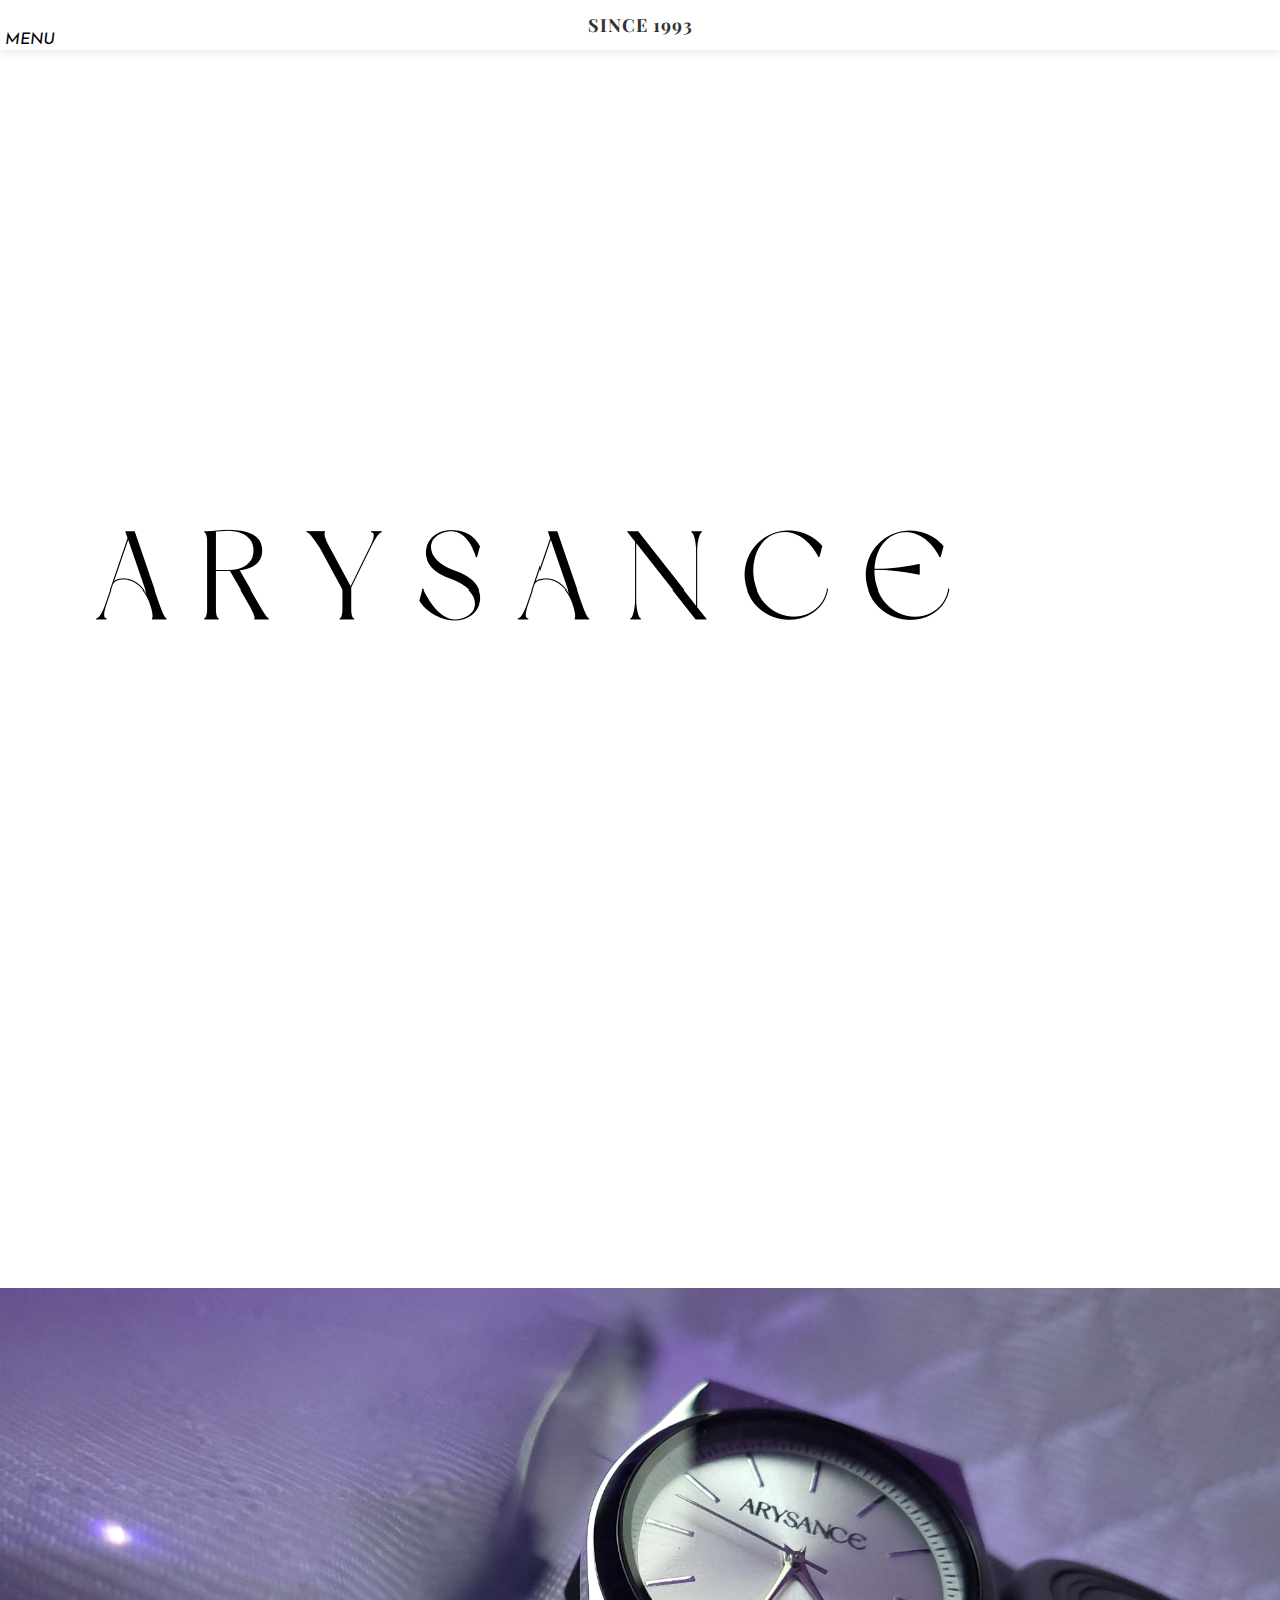
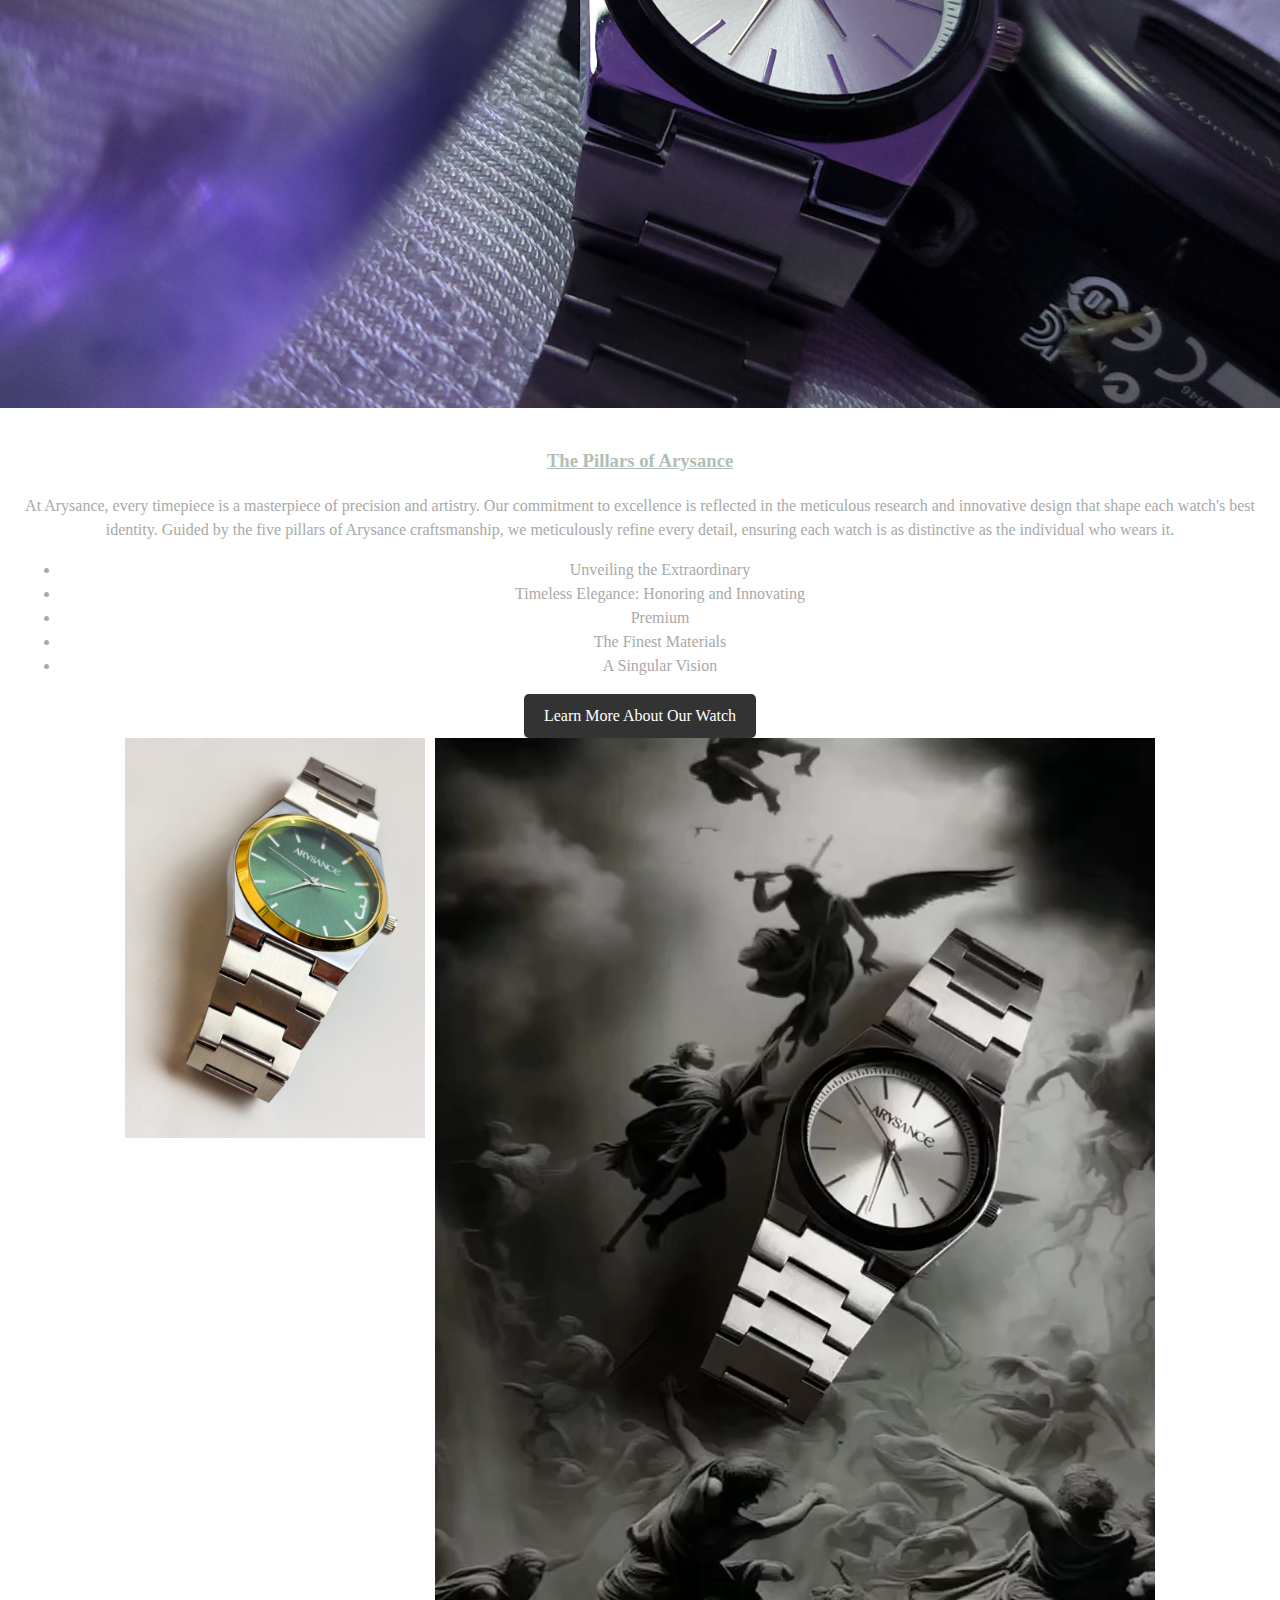
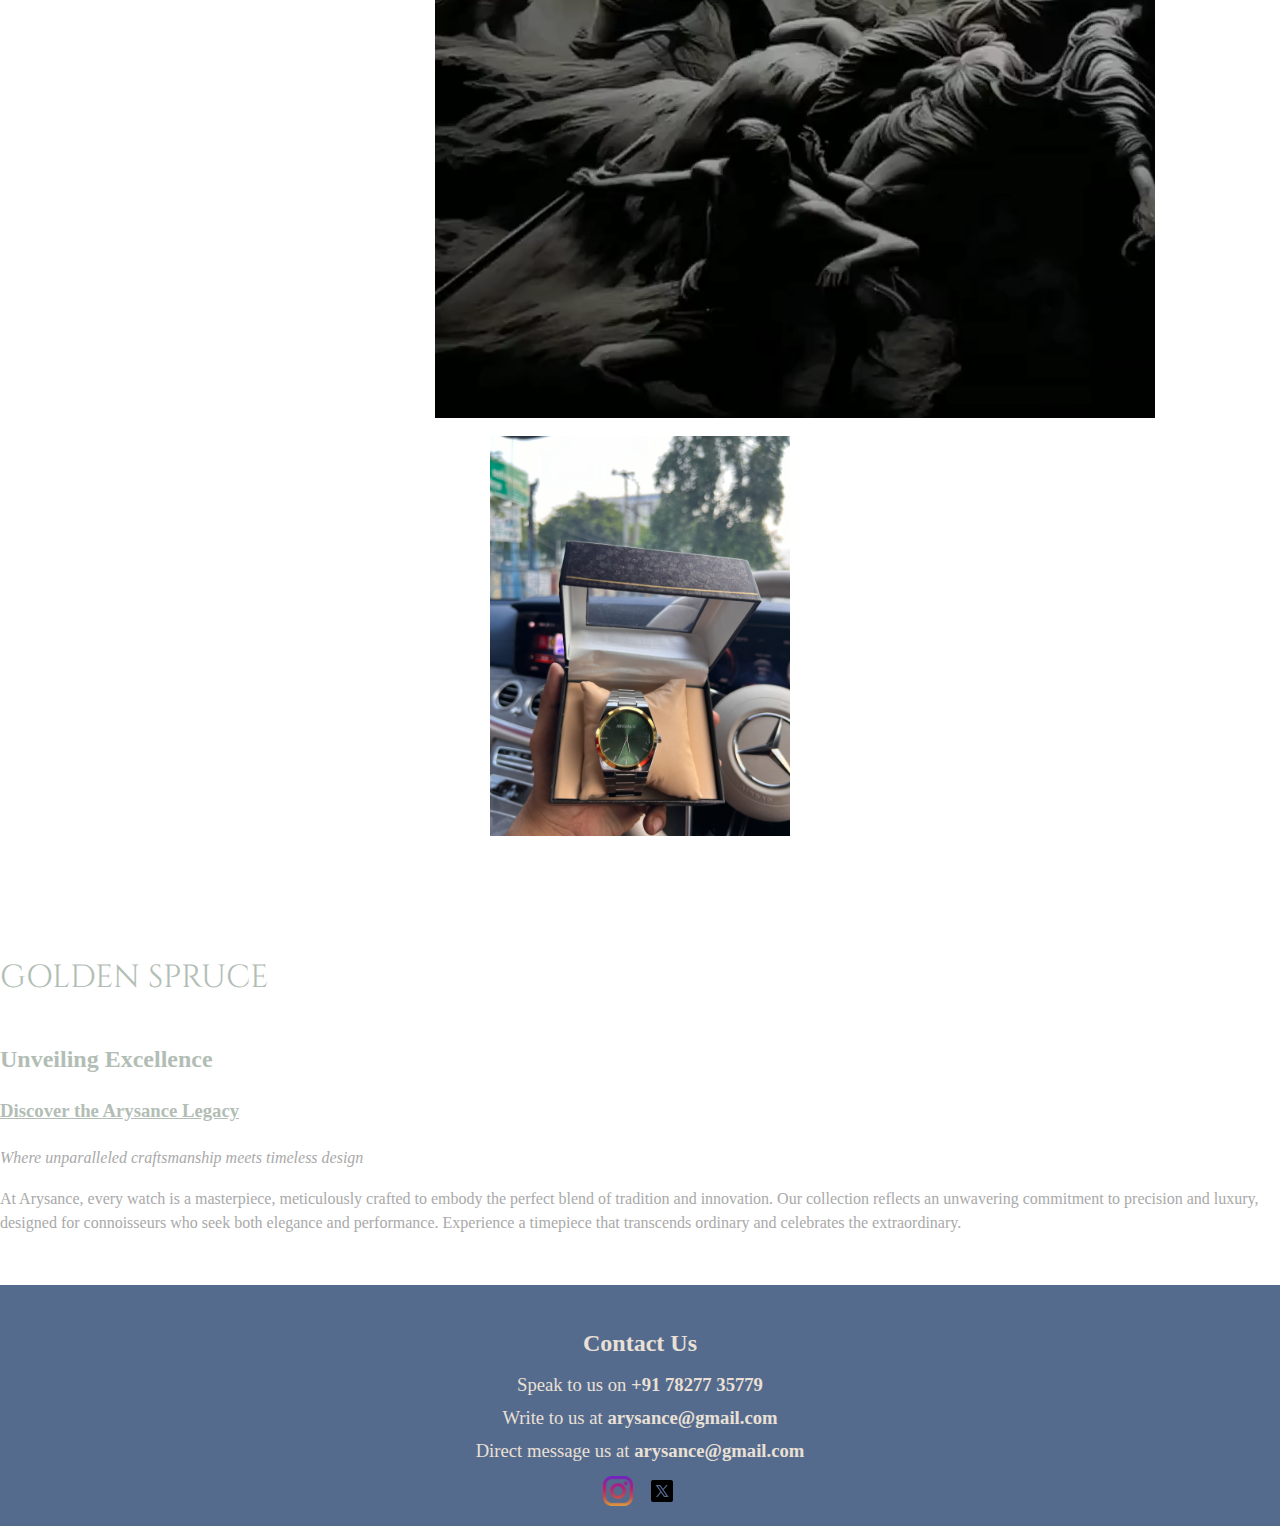
==== commit 9e748c18: "css" ====
--- a/index.html
+++ b/index.html
@@ -363,14 +363,13 @@
     </a>
 </header>
 
-
-
 <section class="splash animate wideImg">
     <div class="wrapper">
-        <video class="logo" src="Project 2.mp4" alt="Arysance" autoplay loop muted></video>
-        <img src="20240824_163210.jpg" alt="background">
+        <video class="splash-video" src="Project 2.mp4" alt="Arysance" autoplay loop muted></video>
+        <img src="20240824_163210.jpg" alt="background" class="splash-image">
     </div>
 </section>
+
 
 <section class="cream first left wide animate">
     <div class="wrapper cf">
@@ -419,10 +418,11 @@
                 <img src="green best.jpg" alt="Arysance Watch" class="three-d-image main-image">
             </a>
             <a href="the watch.html#IMG_1429">
-                <video controls class="three-d-image">
+                <video class="three-d-image" autoplay muted loop>
                     <source src="ARYSANCE - GREYTITUDE WATCH video.mp4" type="video/mp4">
                     Your browser does not support the video tag.
                 </video>
+                
             </a>
             <a href="the watch.html#IMG_1429">
                 <img src="IMG_1579.jpg" alt="Arysance Watch" class="three-d-image">
